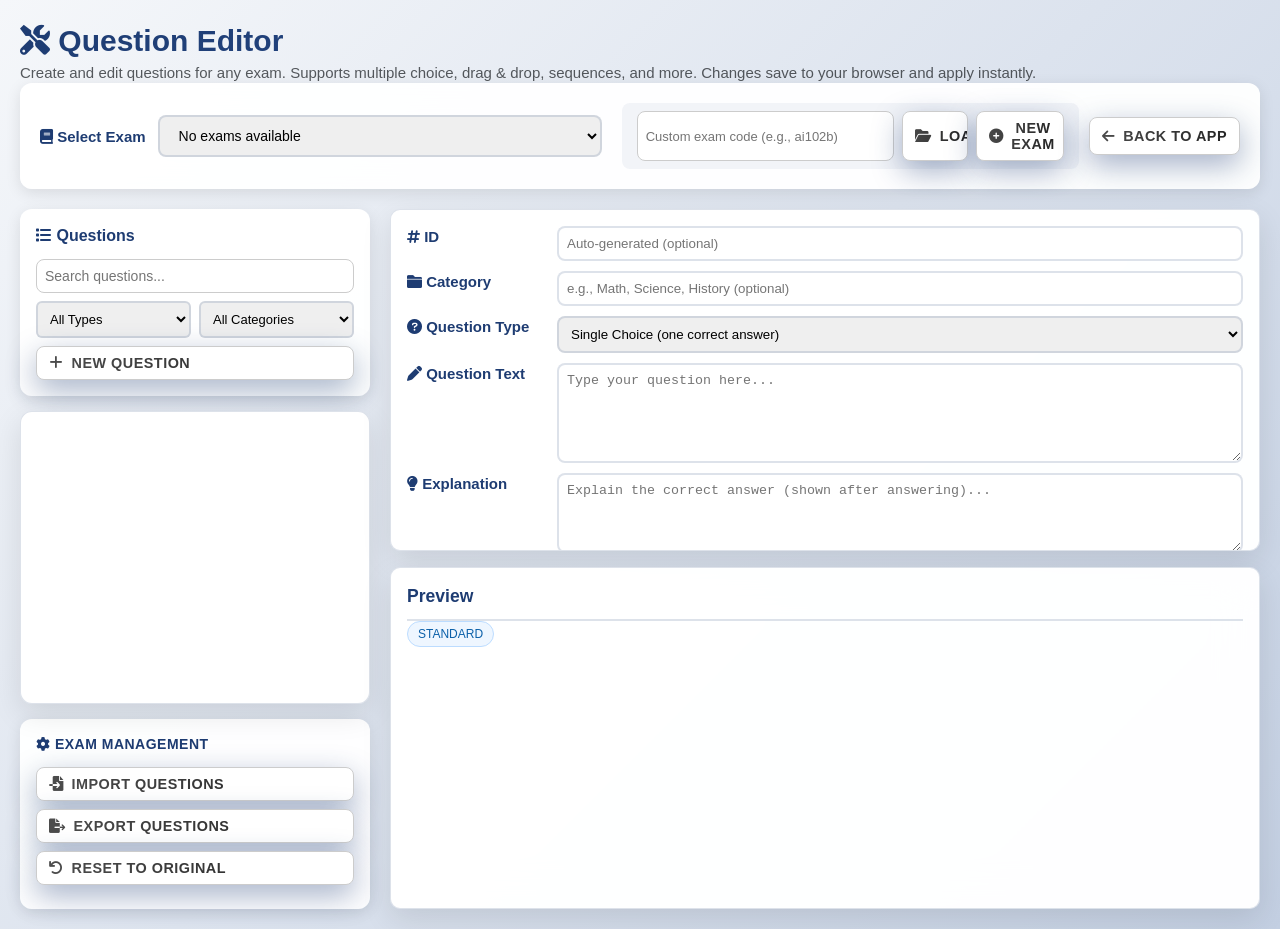
==== editor.html @ 65898d6e "docs: Update all documentation for v2.0 release Major documentation overhaul:  Updated: - README.md:" ====
<!DOCTYPE html>
<html lang="en">
<head>
  <meta charset="UTF-8" />
  <meta name="viewport" content="width=device-width, initial-scale=1.0" />
  <title>Question Editor - Create & Edit Exams</title>
  <link rel="stylesheet" href="style-new.css">
  <link rel="stylesheet" href="multi-exam-styles.css">
  <link rel="stylesheet" href="modern-enhancements.css">
  <link href="https://cdnjs.cloudflare.com/ajax/libs/font-awesome/6.0.0/css/all.min.css" rel="stylesheet">
  <style>
    body { padding: 20px; background: linear-gradient(135deg, #f5f7fa 0%, #c3cfe2 100%); }
    .editor-container { max-width: 1400px; margin: 0 auto; }

    /* Exam Selection Bar */
    .exam-selection-bar {
      background: rgba(255, 255, 255, 0.95);
      backdrop-filter: blur(20px);
      border-radius: 12px;
      padding: 20px;
      margin-bottom: 20px;
      box-shadow: 0 4px 15px rgba(0, 0, 0, 0.1);
      display: grid;
      grid-template-columns: 1fr auto;
      gap: 20px;
      align-items: center;
    }

    .exam-select-group {
      display: flex;
      align-items: center;
      gap: 12px;
    }

    .exam-select-group label {
      font-weight: 600;
      color: #1e3c72;
      white-space: nowrap;
    }

    .exam-select-group select {
      flex: 1;
      padding: 10px 15px;
      border: 2px solid rgba(30, 60, 114, 0.15);
      border-radius: 8px;
      font-size: 14px;
      min-width: 300px;
    }

    .exam-actions-group {
      display: flex;
      gap: 10px;
      align-items: center;
    }

    .custom-exam-input {
      display: flex;
      gap: 8px;
      padding: 8px 15px;
      background: rgba(30, 60, 114, 0.05);
      border-radius: 8px;
    }

    .custom-exam-input input {
      padding: 8px 12px;
      border: 2px solid rgba(30, 60, 114, 0.15);
      border-radius: 6px;
      font-size: 13px;
      width: 200px;
    }

    .btn-secondary {
      background: #6c757d;
      color: #fff;
      border: none;
    }

    .btn-outline {
      background: transparent;
      border: 2px solid #1e3c72;
      color: #1e3c72;
    }

    .btn-outline:hover {
      background: #1e3c72;
      color: #fff;
    }

    /* Split Layout */
    .split { display: grid; grid-template-columns: 350px 1fr; gap: 20px; }

    /* Sidebar */
    .sidebar {
      display: flex;
      flex-direction: column;
      gap: 15px;
    }

    .sidebar-header {
      background: rgba(255, 255, 255, 0.98);
      border-radius: 12px;
      padding: 16px;
      box-shadow: 0 4px 15px rgba(0, 0, 0, 0.1);
    }

    .sidebar-header h3 {
      margin: 0 0 12px 0;
      color: #1e3c72;
      font-size: 16px;
    }

    .sidebar-header input {
      width: 100%;
      padding: 10px 12px;
      border: 2px solid rgba(30, 60, 114, 0.15);
      border-radius: 8px;
      font-size: 14px;
    }

    .list {
      border-radius: 12px;
      padding: 12px;
      flex: 1;
      overflow: auto;
      background: rgba(255, 255, 255, 0.98);
      box-shadow: 0 4px 15px rgba(0, 0, 0, 0.1);
      max-height: calc(100vh - 450px);
    }

    .list-item {
      padding: 12px;
      border-radius: 8px;
      margin-bottom: 6px;
      cursor: pointer;
      transition: all 0.3s ease;
      border-left: 3px solid transparent;
    }

    .list-item:hover {
      background: linear-gradient(135deg, rgba(227, 242, 253, 0.5), rgba(248, 249, 250, 0.5));
      transform: translateX(4px);
    }

    .list-item.active {
      background: linear-gradient(135deg, #e3f2fd, #bbdefb);
      border-left-color: #1e3c72;
      box-shadow: 0 2px 8px rgba(30, 60, 114, 0.15);
    }

    .sidebar-footer {
      background: rgba(255, 255, 255, 0.98);
      border-radius: 12px;
      padding: 16px;
      box-shadow: 0 4px 15px rgba(0, 0, 0, 0.1);
    }

    .exam-management h4 {
      margin: 0 0 12px 0;
      color: #1e3c72;
      font-size: 14px;
      text-transform: uppercase;
      letter-spacing: 0.5px;
    }

    .exam-management button {
      width: 100%;
      margin-bottom: 8px;
      justify-content: flex-start;
      text-align: left;
    }

    .btn-danger {
      background: #dc3545;
      color: #fff;
      border: none;
    }

    .btn-danger:hover {
      background: #c82333;
    }
  .right-pane { display: grid; grid-template-rows: 1fr 1fr; gap: 16px; height: calc(100vh - 200px); }
  .form { border: 1px solid #e1e1e1; border-radius: 10px; padding: 16px; background: #fff; overflow:auto; }
    .form .row { display: grid; grid-template-columns: 140px 1fr; gap: 10px; margin-bottom: 10px; align-items: start; }
    .form textarea { min-height: 90px; }
    .options { display: grid; gap: 6px; }
    .option-row { display: grid; grid-template-columns: 1fr auto auto; gap: 8px; }
    .option-row .sequence-order-num {
      font-weight: 600;
      color: #1e3c72;
      display: flex;
      align-items: center;
      justify-content: center;
      min-width: 24px;
      font-size: 14px;
    }
    .option-row.sequence-row {
      grid-template-columns: auto 1fr auto;
      gap: 10px;
      align-items: center;
    }
    .chips { display: flex; gap: 6px; flex-wrap: wrap; }
    .chip { background: #eef6ff; border: 1px solid #bcdcff; color: #0b60a9; padding: 2px 8px; border-radius: 999px; font-size: 12px; }
    .small { font-size: 12px; color: #666; }
    .danger { color: #d9534f; }
    .success { color: #28a745; }
    .btn { cursor: pointer; border-radius: 8px; padding: 8px 12px; border: 1px solid #ccc; background: #fff; color: #222; }
    .btn.primary { background: #2b7cff; border-color: #2b7cff; color: #fff; }
    .btn.warning { background: #ffd65a; border-color: #e0a800; color: #212529; }
    .btn.danger { background: #dc3545; border-color: #dc3545; color: #fff; }
    .grid2 { display:grid; grid-template-columns: 1fr 1fr; gap: 10px; }
    .muted { opacity: .75; }
    .section-title { margin-top: 10px; font-weight: 600; }
    input[type="text"], input[type="number"], textarea { width: 100%; padding: 8px; border-radius: 8px; border: 1px solid #ccc; }
    select { width: 100%; padding: 8px; border-radius: 8px; border: 1px solid #ccc; }
    .footer { margin-top: 10px; display:flex; gap:10px; }
    .pill { display:inline-flex; align-items:center; gap:6px; padding: 4px 8px; border-radius: 999px; border:1px solid #ddd; background:#f8f9fa; font-size:12px; }
    .pill, .pill:link, .pill:visited { color: #333; text-decoration: none; }

    /* Preview panel */
  .preview { border: 1px solid #e1e1e1; border-radius: 10px; background: #fff; padding: 16px; overflow:auto; }
    .preview h3 { margin-top: 0; }
    .pv-type { display:inline-block; padding: 4px 10px; border-radius: 999px; background:#eef6ff; border:1px solid #bcdcff; color:#0b60a9; font-size:12px; }
    .pv-question { margin: 10px 0; line-height: 1.5; }
    .pv-images img { max-width: 100%; height:auto; border:1px solid #ddd; border-radius:8px; margin:8px 0; display:block; }
    .pv-options { display:grid; gap:8px; margin-top:10px; }
    .pv-option { border:1px solid #eee; border-radius:8px; padding:8px; display:flex; gap:10px; align-items:center; }
    .pv-option.correct { border-color:#28a745; background:#ecf9f0; }
    .pv-letters { font-weight:600; width:20px; text-align:center; }
    .pv-yn-row { display:grid; grid-template-columns: 1fr auto; gap:8px; align-items:center; border-bottom:1px dashed #eee; padding:6px 0; }
    .pv-yn-ans { font-weight:600; color:#0b60a9; }
    .pv-seq { font-size: 14px; }
    .pv-seq strong { color:#0b60a9; }
    .inline-actions { display:flex; gap:8px; align-items:center; margin-top:6px; }
  /* Interactive preview widgets */
  .pv-clickable { cursor: pointer; user-select: none; }
  .pv-option.selected { background:#eef6ff; border-color:#bcdcff; }
  .pv-seq-wrap { display:grid; grid-template-columns: 1fr 1fr; gap:12px; }
  .pv-col { border:1px dashed #e1e1e1; border-radius:8px; padding:8px; min-height:60px; }
  .pv-col-title { font-size:12px; color:#666; margin-bottom:6px; }
  .pv-chip { display:flex; align-items:center; gap:8px; border:1px solid #ddd; border-radius:999px; padding:4px 8px; margin:4px 0; background:#fff; }
  .pv-chip .x { border:none; background:transparent; color:#888; cursor:pointer; }
  .pv-dd-wrap { display:grid; grid-template-columns: 1fr 1fr; gap:12px; }
  .pv-dd-source, .pv-dd-target { border:1px dashed #e1e1e1; border-radius:8px; padding:8px; min-height:60px; }
  .pv-dd-title { font-size:12px; color:#666; margin-bottom:6px; }
  .pv-dd-btn { display:block; width:100%; text-align:left; border:1px solid #ddd; border-radius:8px; padding:6px 8px; margin:4px 0; background:#fff; cursor:pointer; }
  .pv-dd-chip { display:flex; align-items:center; gap:8px; border:1px solid #ddd; border-radius:8px; padding:6px 8px; margin:4px 0; background:#f8f9fa; }
  .pv-dd-chip .rm { margin-left:auto; border:none; background:transparent; cursor:pointer; color:#888; }
  </style>
</head>
<body>
  <div class="editor-container">
    <h1><i class="fas fa-tools"></i> Question Editor</h1>
    <p class="muted">Create and edit questions for any exam. Supports multiple choice, drag & drop, sequences, and more. Changes save to your browser and apply instantly.</p>

    <!-- Exam Selection Bar -->
    <div class="exam-selection-bar">
      <div class="exam-select-group">
        <label><i class="fas fa-book"></i> Select Exam</label>
        <select id="examSelect">
          <option value="">Loading exams...</option>
        </select>
      </div>

      <div class="exam-actions-group">
        <div class="custom-exam-input">
          <input id="customExamCode" type="text" placeholder="Custom exam code (e.g., ai102b)"/>
          <button id="loadCustomExam" class="btn btn-secondary" title="Load custom exam from ./exam-dumps/"><i class="fas fa-folder-open"></i> Load</button>
          <button id="newExamBtn" class="btn btn-secondary" title="Create a new custom exam"><i class="fas fa-plus-circle"></i> New Exam</button>
        </div>
        <a href="index.html" class="btn btn-outline"><i class="fas fa-arrow-left"></i> Back to App</a>
      </div>
    </div>

    <div class="split">
      <!-- Sidebar with Questions List -->
      <div class="sidebar">
        <div class="sidebar-header">
          <h3><i class="fas fa-list"></i> Questions</h3>
          <input id="searchInput" type="text" placeholder="Search questions..."/>

          <div style="display: grid; grid-template-columns: 1fr 1fr; gap: 8px; margin-top: 8px;">
            <select id="filterType" style="padding: 8px; border-radius: 6px; border: 2px solid rgba(30, 60, 114, 0.15); font-size: 13px;">
              <option value="">All Types</option>
              <option value="STANDARD">Single Choice</option>
              <option value="MULTI">Multiple Choice</option>
              <option value="SEQUENCE">Sequence</option>
              <option value="DRAG_DROP_SELECT">Drag & Drop</option>
              <option value="YES_NO_MATRIX">Yes/No Matrix</option>
            </select>
            <select id="filterCategory" style="padding: 8px; border-radius: 6px; border: 2px solid rgba(30, 60, 114, 0.15); font-size: 13px;">
              <option value="">All Categories</option>
            </select>
          </div>

          <button id="addNew" class="btn btn-primary" style="width: 100%; margin-top: 8px;">
            <i class="fas fa-plus"></i> New Question
          </button>
        </div>

        <div class="list" id="questionList"></div>

        <div class="sidebar-footer">
          <div class="exam-management">
            <h4><i class="fas fa-cog"></i> Exam Management</h4>
            <button id="importJson" class="btn btn-outline" title="Import questions from JSON file">
              <i class="fas fa-file-import"></i> Import Questions
            </button>
            <button id="exportJson" class="btn btn-outline" title="Export all questions to JSON">
              <i class="fas fa-file-export"></i> Export Questions
            </button>
            <button id="clearOverride" class="btn btn-danger" title="Reset all custom changes to original exam">
              <i class="fas fa-undo"></i> Reset to Original
            </button>
          </div>
        </div>
      </div>
      <div class="right-pane">
      <div class="form">
        <div class="row">
          <label><i class="fas fa-hashtag"></i> ID</label>
          <input id="qId" type="number" placeholder="Auto-generated (optional)"/>
        </div>
        <div class="row">
          <label><i class="fas fa-folder"></i> Category</label>
          <input id="qModule" type="text" placeholder="e.g., Math, Science, History (optional)" style="width: 100%; padding: 8px; border-radius: 8px; border: 1px solid #ccc;"/>
        </div>
        <div class="row">
          <label><i class="fas fa-question-circle"></i> Question Type</label>
          <select id="qType">
            <option value="STANDARD">Single Choice (one correct answer)</option>
            <option value="MULTI">Multiple Choice (select all that apply)</option>
            <option value="SEQUENCE">Sequence (put in correct order)</option>
            <option value="DRAG_DROP_SELECT">Drag & Drop (select N items)</option>
            <option value="YES_NO_MATRIX">Yes/No Matrix (statements)</option>
          </select>
        </div>
        <div class="row">
          <label><i class="fas fa-pen"></i> Question Text</label>
          <textarea id="qText" placeholder="Type your question here..." style="min-height: 100px;"></textarea>
        </div>
        <div class="row">
          <label><i class="fas fa-lightbulb"></i> Explanation</label>
          <textarea id="qExplanation" placeholder="Explain the correct answer (shown after answering)..." style="min-height: 80px;"></textarea>
        </div>

        <div class="section-title">Images</div>
        <div class="grid2">
          <div>
            <div class="small">Question images (filenames relative to images/, one per line)</div>
            <textarea id="qImages" placeholder="ai102/ai102_part1_b1_p2_i1.png"></textarea>
            <div class="inline-actions">
              <input id="qImgFiles" type="file" accept="image/*" multiple />
              <button id="qImgUpload" class="btn"><i class="fas fa-upload"></i> Upload</button>
            </div>
          </div>
          <div>
            <div class="small">Explanation images (filenames relative to images/, one per line)</div>
            <textarea id="eImages" placeholder="ai102/ai102_part1_b1_p2_i2.png"></textarea>
            <div class="inline-actions">
              <input id="eImgFiles" type="file" accept="image/*" multiple />
              <button id="eImgUpload" class="btn"><i class="fas fa-upload"></i> Upload</button>
            </div>
          </div>
        </div>

        <div class="section-title"><i class="fas fa-list"></i> Answer Options</div>
        <div id="sequenceHint" style="display:none; background: #fff3cd; border: 1px solid #ffc107; border-radius: 8px; padding: 12px; margin-bottom: 10px; font-size: 0.9rem;">
          <strong><i class="fas fa-info-circle"></i> SEQUENCE Type:</strong> Use the <strong>Preview panel</strong> below to set the correct order. Click the Up/Down arrows to arrange options in the correct sequence. The order you set there is what students must match.
        </div>
        <div id="options" class="options"></div>
        <div class="footer">
          <button id="addOption" class="btn primary"><i class="fas fa-plus"></i> Add Option</button>
          <span id="optionsHelp" class="small" style="color: #6c757d;">Check the boxes next to correct answers</span>
        </div>
        <div class="row" style="display: none;"><label>Correct</label><input id="qCorrect" type="text" placeholder="Auto-managed by checkboxes"/></div>
        <div class="row" id="ddSelectRow" style="display:none;"><label>Select N</label><input id="qDragSelectN" type="number" min="1" placeholder="Required selection count"/></div>
        <div class="row" id="ynMatrixRow" style="display:none;"><label>Statements</label><textarea id="qStatements" placeholder="One statement per line (Yes/No options auto)"></textarea></div>

        <div class="footer" style="gap: 10px; border-top: 2px solid #e1e1e1; padding-top: 15px; margin-top: 20px;">
          <button id="save" class="btn primary" style="font-size: 1rem; padding: 10px 20px;"><i class="fas fa-save"></i> Save Changes</button>
          <button id="deleteCurrent" class="btn danger"><i class="fas fa-trash"></i> Delete Question</button>
          <span class="small" style="color: #28a745; margin-left: auto;">✓ Auto-saved to browser</span>
        </div>
      </div>
      <div class="preview" id="preview">
        <h3>Preview</h3>
        <div id="pvType" class="pv-type">STANDARD</div>
        <div id="pvQuestion" class="pv-question"></div>
        <div id="pvQImages" class="pv-images"></div>
        <div id="pvOptions" class="pv-options"></div>
        <div id="pvExplanation" class="pv-explanation" style="margin-top:12px;"></div>
        <div id="pvEImages" class="pv-images"></div>
      </div>
      </div>
    </div>
  </div>

  <input id="fileInput" type="file" accept="application/json" style="display:none;" />

  <script src="exam-manager.js"></script>

  <!-- Load user exams -->
  <script>
    // Initialize user exams container
    window.userExams = window.userExams || {};
    window.examsLoadedPromise = null;

    // Dynamically load all exam-data.js files
    window.examsLoadedPromise = (async function loadExams() {
      const knownExams = ['ai900', 'ai102', 'ai103'];

      // Try to dynamically discover exams
      try {
        const response = await fetch('user-content/exams/');
        if (response.ok) {
          const text = await response.text();
          const parser = new DOMParser();
          const doc = parser.parseFromString(text, 'text/html');
          const links = doc.querySelectorAll('a');
          const examDirs = Array.from(links)
            .map(a => a.href.split('/').filter(x => x).pop())
            .filter(name => name && name !== '..' && !name.includes('.'));

          if (examDirs.length > 0) {
            examDirs.forEach(examId => {
              if (!knownExams.includes(examId)) {
                knownExams.push(examId);
              }
            });
          }
        }
      } catch (e) {
        console.log('Auto-discovery not available, using known exams list');
      }

      // Load each exam's exam-data.js and wait for them
      const loadPromises = knownExams.map(examId => {
        return new Promise((resolve) => {
          const script = document.createElement('script');
          script.src = `user-content/exams/${examId}/exam-data.js`;
          script.onload = () => {
            console.log(`✓ Loaded ${examId}`);
            resolve();
          };
          script.onerror = () => {
            console.log(`✗ ${examId} not installed or exam-data.js not found`);
            resolve();
          };
          document.head.appendChild(script);
        });
      });

      await Promise.all(loadPromises);
      console.log('All exams loaded:', Object.keys(window.userExams));
    })();
  </script>
  <script>
    // Initialize dynamic exam list in editor
    async function initializeEditorExamList() {
      // Wait for exam scripts to load first
      if (window.examsLoadedPromise) {
        await window.examsLoadedPromise;
      }

      const examSelect = document.getElementById('examSelect');

      try {
        // Load available exams
        const exams = await window.examManager.detectAvailableExams();

        // Clear loading option
        examSelect.innerHTML = '';

        if (exams.size === 0) {
          examSelect.innerHTML = '<option value="">No exams available</option>';
          return;
        }

        // Add available exams
        exams.forEach((examData, examId) => {
          const option = document.createElement('option');
          option.value = examId;
          option.textContent = `${examData.metadata.name} (${examData.questions.length} questions)`;
          examSelect.appendChild(option);
        });

        // Add custom option
        const customOption = document.createElement('option');
        customOption.value = 'custom';
        customOption.textContent = 'Custom (loaded)';
        examSelect.appendChild(customOption);

        // Select first exam by default
        if (examSelect.options.length > 1) {
          examSelect.selectedIndex = 0;
        }

      } catch (error) {
        console.error('Failed to load exams in editor:', error);
        examSelect.innerHTML = '<option value="">Error loading exams</option>';
      }
    }

    // Initialize when page loads
    document.addEventListener('DOMContentLoaded', initializeEditorExamList);
  </script>
  <script src="editor.js"></script>
</body>
</html>
---- style-new.css ----
/* AI-900 Exam Simulator - Modern Compact CSS (cleaned) */

/* ===== CSS VARIABLES ===== */
:root {
  /* Colors */
  --primary: #0066cc;
  --primary-dark: #0052a3;
  --secondary: #f8f9fa;
  --accent: #00bcf2;
  --success: #28a745;
  --warning: #ffc107;
  --error: #dc3545;
  --info: #17a2b8;

  /* Text Colors */
  --text: #212529;
  --text-light: #6c757d;
  --text-white: #ffffff;

  /* Backgrounds */
  --bg: #ffffff;
  --bg-gray: #f8f9fa;
  --bg-dark: #343a40;
  --card-bg: #ffffff;

  /* Borders & Shadows */
  --border: #dee2e6;
  --border-light: #e9ecef;
  --shadow: 0 2px 4px rgba(0,0,0,0.1);
  --shadow-lg: 0 4px 12px rgba(0,0,0,0.15);

  /* Spacing */
  --space-xs: 0.25rem;
  --space-sm: 0.5rem;
  --space: 0.75rem;
  --space-lg: 1rem;
  --space-xl: 1.5rem;

  /* Radii */
  --radius: 6px;
  --radius-lg: 8px;
}

[data-theme="dark"], .dark-mode {
  --text: #ffffff;
  --text-light: #adb5bd;
  --bg: #1a1a1a;
  --bg-gray: #2d3338;
  --bg-dark: #212529;
  --card-bg: #2d3338;
  --border: #495057;
  --border-light: #343a40;
}

/* ===== RESET & BASE ===== */
* { margin: 0; padding: 0; box-sizing: border-box; }

body {
  font-family: -apple-system, BlinkMacSystemFont, 'Segoe UI', Roboto, sans-serif;
  background: linear-gradient(135deg, #f5f7fa 0%, #c3cfe2 100%);
  color: var(--text);
  line-height: 1.4;
  font-size: 15px;
  min-height: 100vh;
}

[data-theme="dark"], .dark-mode body {
  background: linear-gradient(135deg, #2c3e50 0%, #34495e 100%);
}

.container { max-width: 900px; margin: 0 auto; padding: var(--space); }

/* ===== UTILITIES ===== */
.screen { display: none; }
.screen.active { display: block; }

.card {
  background: var(--card-bg);
  border: 1px solid var(--border-light);
  border-radius: var(--radius-lg);
  box-shadow: var(--shadow);
  overflow: hidden;
}
.card-header {
  background: var(--bg-gray);
  padding: var(--space) var(--space-lg);
  border-bottom: 1px solid var(--border-light);
  font-weight: 600;
}
.card-body { padding: var(--space-lg); }

.grid { display: grid; gap: var(--space-lg); }
.grid-2 { grid-template-columns: 1fr 1fr; }
.grid-3 { grid-template-columns: repeat(3, 1fr); }
.grid-4 { grid-template-columns: repeat(4, 1fr); }
.grid-auto { grid-template-columns: repeat(auto-fit, minmax(150px, 1fr)); }

/* ===== BUTTONS (single source of truth) ===== */
.btn {
  padding: var(--space-sm) var(--space-xl);
  border: 1px solid var(--border);
  border-radius: 25px;
  background: linear-gradient(135deg, var(--primary), var(--accent));
  color: #fff;
  font-size: 0.9rem;
  font-weight: 600;
  cursor: pointer;
  transition: all 0.3s ease;
  display: inline-flex;
  align-items: center;
  gap: var(--space-sm);
  text-decoration: none;
  text-transform: uppercase;
  letter-spacing: 0.5px;
  box-shadow: 0 4px 15px rgba(0,102,204,0.3);
  position: relative;
  overflow: hidden;
}
.btn::before {
  content: '';
  position: absolute; inset: 0;
  left: -100%;
  background: linear-gradient(90deg, transparent, rgba(255,255,255,0.2), transparent);
  transition: left 0.5s;
}
.btn:hover { transform: translateY(-3px); box-shadow: 0 8px 25px rgba(0,102,204,0.4); }
.btn:hover::before { left: 100%; }

.btn-primary { background: linear-gradient(135deg, var(--primary), var(--accent)); color: #fff; border-color: var(--primary); }
.btn-primary:hover { background: var(--primary-dark); box-shadow: var(--shadow-lg); }

.btn-secondary {
  background: linear-gradient(135deg, #6c757d, #495057);
  color: #fff;
  border-color: transparent;
  box-shadow: 0 4px 15px rgba(108,117,125,0.3);
}
.btn-secondary:hover { box-shadow: 0 8px 25px rgba(108,117,125,0.4); }

.btn-success { background: var(--success); color: #fff; border-color: var(--success); }
.btn-warning { background: var(--warning); color: var(--text); border-color: var(--warning); }
.btn-error   { background: var(--error);   color: #fff; border-color: var(--error); }
.btn-outline {
  background: var(--bg);
  color: var(--text);
  border: 1px solid var(--border-light);
  box-shadow: var(--shadow);
}
.btn-info { background: var(--info); color: #fff; border-color: var(--info); }

/* ===== THEME TOGGLE ===== */
.theme-controls {
  position: fixed; top: var(--space-lg); right: var(--space-lg); z-index: 1000;
}
.theme-toggle {
  background: var(--card-bg);
  border: 1px solid var(--border);
  border-radius: 50%;
  width: 40px; height: 40px;
  display: grid; place-items: center;
  cursor: pointer; transition: all .2s ease; box-shadow: var(--shadow);
}
.theme-toggle:hover { transform: scale(1.1); }

/* ===== WELCOME SCREEN ===== */
#welcome-screen {
  text-align: center;
  display: flex; flex-direction: column; align-items: center; justify-content: flex-start;
  min-height: 100vh; padding-top: 60px; padding-left: var(--space-sm); padding-right: var(--space-sm);
}

.hero {
  background: var(--card-bg);
  border-radius: 15px;
  padding: var(--space-xl) var(--space-lg);
  margin-bottom: var(--space-lg);
  box-shadow: 0 10px 30px rgba(0,0,0,0.1);
  max-width: 800px; width: 100%;
}
[data-theme="dark"], .dark-mode .hero { box-shadow: 0 10px 30px rgba(0,0,0,0.3); }

.logo { display: flex; align-items: center; justify-content: center; gap: var(--space); margin-bottom: var(--space-lg); }
.logo i, .logo h1 {
  background: linear-gradient(135deg, var(--primary), var(--accent));
  -webkit-background-clip: text; background-clip: text; -webkit-text-fill-color: transparent;
}
.logo i { font-size: 2.5rem; }
.logo h1 { font-size: 2rem; font-weight: 700; }

.hero h2 { font-size: 1.4rem; color: var(--text-light); margin-bottom: var(--space-sm); font-weight: 300; }
.hero p  { color: var(--text-light); margin-bottom: var(--space-lg); font-size: 1rem; }

.exam-info {
  display: grid; grid-template-columns: repeat(auto-fit, minmax(140px, 1fr));
  gap: var(--space-lg); margin-bottom: var(--space-xl);
}
.info-card {
  background: linear-gradient(135deg, #ffffff, #f8f9fa);
  padding: var(--space-lg);
  border-radius: 15px; text-align: center;
  transition: all .3s ease; box-shadow: 0 8px 25px rgba(0,0,0,0.08);
  position: relative; overflow: hidden;
}
[data-theme="dark"], .dark-mode .info-card { background: linear-gradient(135deg, #495057, #6c757d); color: #fff; }
.info-card::before { content:''; position:absolute; top:0; left:0; width:100%; height:4px;
  background: linear-gradient(90deg, var(--primary), var(--accent)); }
.info-card:hover { transform: translateY(-5px); box-shadow: 0 15px 40px rgba(0,102,204,0.15); }
.info-card i { font-size: 2rem; margin-bottom: var(--space); display: block;
  background: linear-gradient(135deg, var(--primary), var(--accent));
  -webkit-background-clip:text; -webkit-text-fill-color:transparent; background-clip:text; }
.info-card span {
  display:block; font-size:1.8rem; font-weight:800; margin-bottom: var(--space-xs);
  background: linear-gradient(135deg, var(--primary), var(--accent));
  -webkit-background-clip:text; -webkit-text-fill-color:transparent; background-clip:text;
}
.info-card small { font-size:.9rem; color: var(--text-light); font-weight:500; text-transform: uppercase; letter-spacing:.5px; }

.interactive-features, .modules-and-resources, .progress-section {
  background: var(--card-bg); border-radius: 15px; padding: var(--space-lg);
  margin: var(--space-lg) 0; border: none; box-shadow: 0 8px 25px rgba(0,0,0,0.1);
}
[data-theme="dark"], .dark-mode .interactive-features,
[data-theme="dark"], .dark-mode .modules-and-resources,
[data-theme="dark"], .dark-mode .progress-section { box-shadow: 0 8px 25px rgba(0,0,0,0.3); }

.features-grid { display:grid; grid-template-columns: repeat(auto-fit, minmax(200px, 1fr)); gap: var(--space); }
.feature-item {
  display:flex; align-items:center; gap: var(--space);
  padding: var(--space);
  background: linear-gradient(135deg, #f8f9fa, #e9ecef);
  border-radius:12px; font-size:.9rem; box-shadow: 0 4px 15px rgba(0,0,0,0.05);
  transition: all .3s ease; font-weight:500;
}
[data-theme="dark"], .dark-mode .feature-item { background: linear-gradient(135deg, #495057, #6c757d); color:#fff; }
.feature-item:hover { transform: translateY(-2px); box-shadow: 0 8px 25px rgba(0,188,212,0.15); }

/* Start Exam Call to Action */
.start-exam-cta {
    text-align: center;
    backdrop-filter: blur(10px);
    display: flex;
    justify-content: center;
    align-items: center;
}

.btn-start-exam {
    font-size: 1.3rem !important;
    padding: 1.2rem 2.5rem !important;
    border-radius: 50px !important;
    background: linear-gradient(135deg, #00d4ff, #0066cc) !important;
    border: none !important;
    color: white !important;
    font-weight: 700 !important;
    text-transform: uppercase !important;
    letter-spacing: 1px !important;
    box-shadow: 0 8px 30px rgba(0, 102, 204, 0.4) !important;
    transition: all 0.3s ease !important;
    position: relative !important;
    overflow: hidden !important;
    display: flex !important;
    flex-direction: column !important;
    align-items: center !important;
    gap: 0.3rem !important;
    min-width: 280px !important;
    margin: 0 auto !important;
}

.btn-start-exam:hover {
    transform: translateY(-5px) scale(1.05) !important;
    box-shadow: 0 15px 40px rgba(0, 102, 204, 0.6) !important;
    background: linear-gradient(135deg, #00bcf2, #0052a3) !important;
}

.btn-start-exam:active {
    transform: translateY(-2px) scale(1.02) !important;
}

.btn-start-exam i {
    font-size: 1.5rem !important;
    margin-right: 0 !important;
}

.btn-start-exam small {
    font-size: 0.75rem !important;
    opacity: 0.9 !important;
    font-weight: 400 !important;
    text-transform: none !important;
    letter-spacing: normal !important;
}

.btn-start-exam::before {
    content: '';
    position: absolute;
    top: 0;
    left: -100%;
    width: 100%;
    height: 100%;
    background: linear-gradient(90deg, transparent, rgba(255,255,255,0.3), transparent);
    transition: left 0.6s ease;
}

.btn-start-exam:hover::before {
    left: 100%;
}

[data-theme="dark"], .dark-mode .start-exam-cta {
    background: linear-gradient(135deg, rgba(255,255,255,0.05), rgba(255,255,255,0.02));
    border-color: rgba(255,255,255,0.1);
}

@media (max-width: 768px) {
    .start-exam-cta {
        margin: 1.5rem auto;
        padding: 1rem;
    }
    
    .btn-start-exam {
        font-size: 1.1rem !important;
        padding: 1rem 2rem !important;
        min-width: 240px !important;
        margin: 0 auto !important;
    }
}
.feature-item i { color: var(--accent); font-size:1.1rem; width:20px; text-align:center; }

.modules-resources-grid { display:grid; grid-template-columns: 1fr 1fr; gap: var(--space-xl); }
.modules-section, .resources-section {
  background: linear-gradient(135deg, #f8f9fa, #e9ecef);
  padding: var(--space-lg); border-radius:12px; box-shadow: 0 4px 15px rgba(0,0,0,0.05);
}
[data-theme="dark"], .dark-mode .modules-section, [data-theme="dark"], .dark-mode .resources-section { background: linear-gradient(135deg, #495057, #6c757d); color:#fff; }
.modules-section h4, .resources-section h4 {
  font-size:1rem; font-weight:700; margin-bottom: var(--space); color: var(--text);
  text-transform: uppercase; letter-spacing:.3px;
}
.modules-list { list-style:none; margin-top: var(--space); }
.modules-list li {
  display:flex; align-items:center; gap: var(--space); padding: var(--space-sm) 0;
  font-size:.9rem; border-bottom: 1px solid rgba(0,0,0,0.1); font-weight:500;
}
[data-theme="dark"], .dark-mode .modules-list li { border-bottom: 1px solid rgba(255,255,255,0.2); }
.modules-list li:last-child { border-bottom:none; }
.modules-list i { color: var(--accent); font-size:.9rem; width:16px; text-align:center; }

.resources-compact { display:flex; flex-direction:column; gap: var(--space-sm); margin-top: var(--space); }
.resource-compact {
  display:flex; align-items:center; gap: var(--space);
  padding: var(--space-sm) var(--space); background:#fff; border-radius:8px; color: var(--text);
  text-decoration:none; font-size:.85rem; transition: all .3s ease; font-weight:500;
  box-shadow: 0 2px 8px rgba(0,0,0,0.1);
}
[data-theme="dark"], .dark-mode .resource-compact { background: var(--bg-dark); color:#fff; }
.resource-compact:hover {
  background: linear-gradient(135deg, var(--primary), var(--accent)); color:#fff; transform: translateX(4px);
  box-shadow: 0 4px 15px rgba(0,102,204,0.3);
}

/* Progress (home) */
.progress-summary { display:grid; grid-template-columns: repeat(auto-fit, minmax(100px, 1fr)); gap: var(--space); margin-bottom: var(--space-lg); }
.progress-item {
  background: linear-gradient(135deg, #f8f9fa, #e9ecef);
  padding: var(--space); border-radius:12px; text-align:center; box-shadow: 0 4px 15px rgba(0,0,0,0.05);
  transition: transform .2s ease;
}
[data-theme="dark"], .dark-mode .progress-item { background: linear-gradient(135deg, #495057, #6c757d); color:#fff; }
.progress-item:hover { transform: translateY(-2px); }
.progress-label { font-size:.7rem; color: var(--text-light); text-transform: uppercase; letter-spacing:.5px; margin-bottom: var(--space-xs); font-weight:600; }
.progress-value {
  font-size:1.2rem; font-weight:800;
  background: linear-gradient(135deg, var(--accent), var(--primary));
  -webkit-background-clip:text; -webkit-text-fill-color:transparent; background-clip:text;
}

/* Progress Actions */
.progress-actions { display:flex; gap: var(--space); justify-content:center; margin-top: var(--space-lg); }
.btn-progress {
  padding: var(--space-sm) var(--space-lg); border:none; border-radius:12px; cursor:pointer; transition: all .3s ease;
  font-weight:600; font-size:.9rem; text-transform:uppercase; letter-spacing:.3px; display:flex; align-items:center; gap: var(--space-xs);
  background: linear-gradient(135deg, var(--primary), var(--accent)); color:#fff; box-shadow: 0 4px 15px rgba(0,102,204,0.2);
  position:relative; overflow:hidden;
}
.btn-progress::before { content:''; position:absolute; inset:0; left:-100%; background:linear-gradient(90deg,transparent,rgba(255,255,255,.2),transparent); transition:left .5s; }
.btn-progress:hover { transform: translateY(-2px); box-shadow: 0 8px 25px rgba(0,102,204,0.3); }
.btn-progress:hover::before { left:100%; }
.btn-progress i { font-size:.9rem; }

[data-theme="dark"], .dark-mode .btn-progress { box-shadow: 0 4px 15px rgba(0,0,0,0.3); }
[data-theme="dark"], .dark-mode .btn-progress:hover { box-shadow: 0 8px 25px rgba(0,0,0,0.4); }

/* Start Exam button */
#start-exam {
  margin-top: var(--space-xl); padding: var(--space-lg) var(--space-xl); font-size:1.1rem; font-weight:700;
  background: linear-gradient(135deg, var(--primary), var(--accent)); color:#fff; border:none; border-radius:25px;
  cursor:pointer; transition: all .3s ease; box-shadow: 0 8px 25px rgba(0,102,204,0.3);
  text-transform: uppercase; letter-spacing:.5px; position:relative; overflow:hidden;
}
#start-exam::before { content:''; position:absolute; inset:0; left:-100%; background:linear-gradient(90deg,transparent,rgba(255,255,255,.2),transparent); transition:left .5s; }
#start-exam:hover { transform: translateY(-3px); box-shadow: 0 12px 35px rgba(0,102,204,0.4); }
#start-exam:hover::before { left:100%; }

/* ===== EXAM SCREEN ===== */
#exam-screen {
  background: var(--card-bg); border-radius: 15px; margin: var(--space) auto; box-shadow: 0 10px 30px rgba(0,0,0,0.1);
  border:none; max-width:800px;
}
[data-theme="dark"], .dark-mode #exam-screen { box-shadow: 0 10px 30px rgba(0,0,0,0.3); }

.exam-header {
  background: linear-gradient(135deg, var(--primary), var(--accent)); color:#fff;
  padding: var(--space) var(--space-lg); display:flex; justify-content:space-between; align-items:center;
  border-radius: 15px 15px 0 0; box-shadow: 0 2px 10px rgba(0,0,0,0.1);
}
.exam-progress { display:flex; align-items:center; gap: var(--space-lg); }
.exam-title { font-size:1.2rem; font-weight:600; margin:0; text-shadow: 0 1px 2px rgba(0,0,0,0.2); }

.question-counter, #question-counter {
  background: rgba(255,255,255,0.2); backdrop-filter: blur(10px);
  padding: var(--space-xs) var(--space-sm); border-radius: 20px; font-size:.85rem; font-weight:500; color:#fff;
  border: 1px solid rgba(255,255,255,0.1);
}

.progress-bar { width:150px; height:6px; background: rgba(255,255,255,0.2); border-radius:3px; overflow:hidden; backdrop-filter: blur(10px); }
.progress-fill { height:100%; background: linear-gradient(90deg, #00ff88, #00d4ff); transition: width .3s ease; box-shadow: 0 0 10px rgba(0,255,136,0.3); }

/* Timer (aligns with HTML .exam-timer) */
.exam-timer {
  background: rgba(255,255,255,0.2); backdrop-filter: blur(10px); color:#fff;
  padding: var(--space-xs) var(--space-sm); border-radius:20px; font-weight:600; font-size:.9rem;
  display:flex; align-items:center; gap: var(--space-xs); border:1px solid rgba(255,255,255,0.1);
  font-variant-numeric: tabular-nums;
}
.exam-timer.warn  { background: rgba(255,193,7,0.9); color: var(--text); animation: pulse 2s infinite; }
.exam-timer.danger{ background: rgba(220,53,69,0.9); animation: pulse 1s infinite; }
@keyframes pulse { 0%,100%{opacity:1;} 50%{opacity:.7;} }

.question-container { padding: var(--space-lg) var(--space-xl); background: var(--card-bg); position:relative; }
.question-header { display:flex; justify-content:space-between; align-items:center; margin-bottom: var(--space); padding-bottom: var(--space-sm); border-bottom:1px solid var(--border-light); }
.question-number { font-size:.9rem; font-weight:600; color: var(--accent); display:flex; align-items:center; gap: var(--space-xs); }
.question-module  { background: var(--bg-gray); padding: var(--space-xs) var(--space-sm); border-radius: var(--radius); font-size:.7rem; color: var(--text-light); border:1px solid var(--border-light); }

.question-text {
  font-size:1.1rem; line-height:1.5; margin-bottom: var(--space-lg); padding: var(--space-lg);
  background: linear-gradient(135deg, #f8f9fa, #e9ecef); border-radius:12px; border-left:4px solid var(--accent);
  font-weight:500; position:relative;
}
.question-text::after {
  content:' • Single Choice'; display:inline; font-size:.85rem; font-weight:600; text-transform:uppercase;
  letter-spacing:.3px; color: var(--info); margin-left: var(--space); opacity:.9;
}
.question-text.multi-choice::after { content:' • Multiple Choice - Select all that apply'; color: var(--warning); font-weight:700; }
[data-theme="dark"], .dark-mode .question-text { background: linear-gradient(135deg, #495057, #6c757d); color:#fff; }

/* Options container (match HTML id/class) */
.options-container, .options {
  margin-bottom: calc(var(--space-xl) * 0);
  padding-bottom: var(--space-x0);
  display:flex; flex-direction:column; gap: var(--space-sm);
}

/* Option card (single definition) */
.option { margin:0; }
.option input[type="radio"], .option input[type="checkbox"] { display:none; }

.option label {
  display:flex; align-items:flex-start; gap: var(--space);
  padding: var(--space) var(--space-lg);
  background: linear-gradient(135deg, #ffffff, #f8f9fa);
  border-radius:12px; cursor:pointer; transition: all .3s ease;
  border:2px solid transparent; font-size:.95rem; line-height:1.4; font-weight:500;
  box-shadow: 0 2px 8px rgba(0,0,0,0.1); position:relative; overflow:hidden;
}
[data-theme="dark"], .dark-mode .option label { background: linear-gradient(135deg, #495057, #6c757d); color:#fff; box-shadow: 0 2px 8px rgba(0,0,0,0.3); }

.option label:hover { transform: translateY(-2px); box-shadow: 0 8px 25px rgba(0,102,204,0.15); border-color: var(--accent); }

.option label::before {
  content:''; width:18px; height:18px; border:2px solid var(--border); border-radius:50%; background:#fff;
  flex-shrink:0; margin-top:2px; transition: all .3s ease;
}
.option input[type="checkbox"] + label::before { border-radius:4px; }

.option input[type="radio"]:checked + label,
.option input[type="checkbox"]:checked + label {
  background: linear-gradient(135deg, var(--primary), var(--accent));
  color:#fff; border-color: var(--primary); transform: translateY(-2px);
  box-shadow: 0 8px 25px rgba(0,102,204,0.3);
}
.option input[type="radio"]:checked + label::before,
.option input[type="checkbox"]:checked + label::before {
  background: var(--primary); border-color: var(--primary);
}
.option input[type="radio"]:checked + label::before {
  background-image: radial-gradient(circle, #fff 30%, var(--primary) 30%);
}
.option input[type="checkbox"]:checked + label::before {
  background-image: url("data:image/svg+xml,%3csvg xmlns='http://www.w3.org/2000/svg' viewBox='0 0 20 20'%3e%3cpath fill='none' stroke='%23fff' stroke-linecap='round' stroke-linejoin='round' stroke-width='3' d='m6 10 3 3 6-6'/%3e%3c/svg%3e");
  background-size:100% 100%; background-position:center;
}

/* Controls under options */
.question-controls {
  margin-top: calc(var(--space-xl) * 1);
  padding-top: var(--space-xl);
  border-top: 1px solid var(--border-light);
  display:flex; gap: var(--space-lg); justify-content:center; align-items:center;
  min-height: 100px; /* garante “meia altura” visual */
}

/* Dedicated CTA buttons used here (keep your gradients) */
.mark-review-btn, .show-answer-btn { /* if you use these classes elsewhere */
  padding: var(--space-sm) var(--space-lg);
  border-radius: 25px; border:none; cursor:pointer; transition: all .3s ease;
  font-size:.85rem; font-weight:700; display:flex; align-items:center; gap: var(--space-xs);
  text-transform: uppercase; letter-spacing:.5px; box-shadow: 0 4px 15px rgba(0,0,0,0.1);
}
.mark-review-btn { background: linear-gradient(135deg, #ffc107, #ffeb3b); color:#333; }
.mark-review-btn:hover { transform: translateY(-2px); box-shadow: 0 8px 25px rgba(255,193,7,0.3); }
.mark-review-btn.marked { background: linear-gradient(135deg, #ff9800, #ffc107); animation: marked-pulse 2s infinite; }
@keyframes marked-pulse { 0%,100%{transform:scale(1);} 50%{transform:scale(1.05);} }
.show-answer-btn { background: linear-gradient(135deg, var(--info), #00bcd4); color:#fff; }
.show-answer-btn:hover { background: linear-gradient(135deg, var(--primary), var(--accent)); transform: translateY(-2px); box-shadow: 0 8px 25px rgba(0,188,212,0.3); }

/* Navigation */
.navigation-buttons {
  display:flex; justify-content:space-between; align-items:center; gap: var(--space);
  padding: var(--space) var(--space-lg);
  background: linear-gradient(135deg, #f8f9fa, #e9ecef);
  border-top:none; border-radius: 0 0 15px 15px;
}
[data-theme="dark"], .dark-mode .navigation-buttons { background: linear-gradient(135deg, #495057, #6c757d); }

/* ===== ANSWER FEEDBACK ===== */
#answer-feedback {
  position:absolute; top:100%; left:0; right:0; background: var(--card-bg); border:none; border-radius:20px;
  padding: var(--space-xl); box-shadow: 0 20px 60px rgba(0,0,0,0.3); width:100%; z-index:1000;
  backdrop-filter: blur(10px); animation: feedbackSlideIn .3s ease-out; margin-top: var(--space-xl);
}
[data-theme="dark"], .dark-mode #answer-feedback { box-shadow: 0 20px 60px rgba(0,0,0,0.5); }
@keyframes feedbackSlideIn { from{opacity:0; transform:translateY(-20px);} to{opacity:1; transform:translateY(0);} }

.feedback-header { display:flex; justify-content:space-between; align-items:center; margin-bottom: var(--space-lg); padding-bottom: var(--space); border-bottom:2px solid var(--border-light); }
.feedback-status {
  font-weight:700; padding: var(--space-sm) var(--space-lg); border-radius:25px; font-size:.9rem; text-transform:uppercase; letter-spacing:.5px;
  display:flex; align-items:center; gap: var(--space-xs);
}
.feedback-status.correct { background: linear-gradient(135deg, var(--success), #22c55e); color:#fff; box-shadow: 0 4px 15px rgba(40,167,69,0.3); }
.feedback-status.incorrect { background: linear-gradient(135deg, var(--error), #ef4444); color:#fff; box-shadow: 0 4px 15px rgba(220,53,69,0.3); }

.close-feedback {
  background: rgba(108,117,125,0.1); border:none; font-size:1.5rem; cursor:pointer; color: var(--text-light);
  width:35px; height:35px; border-radius:50%; display:grid; place-items:center; transition: all .2s ease;
}
.close-feedback:hover { background: rgba(220,53,69,0.1); color: var(--error); transform: scale(1.1); }

.feedback-content {
  font-size:1rem; line-height:1.5; padding: var(--space-lg);
  background: linear-gradient(135deg, #f8f9fa, #e9ecef); border-radius:12px; border-left:4px solid var(--accent);
}
[data-theme="dark"], .dark-mode .feedback-content { background: linear-gradient(135deg, #495057, #6c757d); color:#fff; }

.correct-answer { margin-bottom: var(--space-lg); }
.correct-answer h4 { font-size:1rem; font-weight:700; margin-bottom: var(--space); color: var(--success); text-transform:uppercase; letter-spacing:.5px; }
.correct-answer ol { list-style:none; padding:0; margin:0; counter-reset:item; }
.correct-answer li {
  padding: var(--space-sm) var(--space-lg); margin-bottom: var(--space-sm);
  background: rgba(40,167,69,0.1); border-radius:8px; border-left:3px solid var(--success); font-weight:500; position:relative;
}
.correct-answer li::before { content: counter(item) "."; counter-increment:item; font-weight:700; color: var(--success); margin-right: var(--space-sm); }
[data-theme="dark"], .dark-mode .correct-answer li { background: rgba(40,167,69,0.2); }

/* Option result states */
.option.correct-option label {
  background:#28a745 !important; color:#fff !important; border:2px solid #28a745 !important;
  box-shadow: 0 4px 15px rgba(40,167,69,0.3) !important; animation: correctAnswer .5s ease-out;
}
.option.incorrect-option label {
  background:#dc3545 !important; color:#fff !important; border:2px solid #dc3545 !important;
  box-shadow: 0 4px 15px rgba(220,53,69,0.3) !important; animation: incorrectAnswer .5s ease-out;
}
.option.user-incorrect label {
  background:#fd7e14 !important; color:#fff !important; border:2px solid #fd7e14 !important;
  box-shadow: 0 4px 15px rgba(253,126,20,0.3) !important;
}
@keyframes correctAnswer { 0%{transform:scale(1);} 50%{transform:scale(1.05);} 100%{transform:scale(1);} }
@keyframes incorrectAnswer { 0%{transform:translateX(0);} 25%{transform:translateX(-5px);} 75%{transform:translateX(5px);} 100%{transform:translateX(0);} }

/* ===== RESULTS SCREEN ===== */
#results-screen { padding: var(--space); min-height:100vh; padding-top:60px; }
.results-container {
  background: var(--card-bg); border-radius:20px; margin:0 auto; box-shadow: 0 20px 60px rgba(0,0,0,0.15); border:none; overflow:hidden;
  max-width:1000px; width:100%;
}
[data-theme="dark"], .dark-mode .results-container { box-shadow: 0 20px 60px rgba(0,0,0,0.4); }

.results-hero {
  background: linear-gradient(135deg, var(--primary), var(--accent)); color:#fff; padding: var(--space-lg) var(--space-xl);
  text-align:center; border-radius:20px 20px 0 0; position:relative; overflow:hidden;
}
.results-hero::before { content:''; position:absolute; top:-50%; right:-50%; width:100%; height:100%;
  background: radial-gradient(circle, rgba(255,255,255,0.1) 0%, transparent 70%); animation: float 6s ease-in-out infinite; }
@keyframes float { 0%,100%{transform:translateY(0);} 50%{transform:translateY(-20px);} }
.results-icon { margin-bottom: var(--space-lg); }
.status-icon {
  width:100px; height:100px; background: rgba(255,255,255,0.2); border-radius:50%;
  display:grid; place-items:center; margin:0 auto; backdrop-filter: blur(10px);
  border:2px solid rgba(255,255,255,0.3); animation: pulse-success 2s ease-in-out infinite;
}
@keyframes pulse-success { 0%,100%{transform:scale(1); box-shadow:0 0 0 0 rgba(255,255,255,0.4);} 50%{transform:scale(1.05); box-shadow:0 0 0 10px rgba(255,255,255,0);} }
.status-icon i { font-size:3rem; color:#fff; }
.result-status { font-size:2.5rem; font-weight:800; margin-bottom: var(--space); text-shadow: 0 2px 4px rgba(0,0,0,0.2); text-transform:uppercase; letter-spacing:2px; }
.result-subtitle { font-size:1.2rem; margin-bottom: var(--space-xl); opacity:.9; font-weight:300; }
.main-score { display:flex; flex-direction:column; align-items:center; gap: var(--space-sm); }
.score-percentage {
  font-size:4rem; font-weight:900; text-shadow: 0 4px 8px rgba(0,0,0,0.3);
  background: rgba(255,255,255,0.2); padding: var(--space) var(--space-xl); border-radius:25px; backdrop-filter: blur(10px);
  border:2px solid rgba(255,255,255,0.2);
}
.score-label { font-size:1rem; text-transform:uppercase; letter-spacing:1px; opacity:.8; }

/* Quick Certificate Section */
.quick-certificate-section {
    padding: var(--space-lg);
    background: linear-gradient(135deg, rgba(0,102,204,0.05), rgba(0,188,242,0.05));
    border: 1px solid rgba(0,102,204,0.1);
    border-radius: 20px;
    margin: var(--space-lg) 0;
}

.certificate-quick-card {
    background: linear-gradient(135deg, #ffffff, #f8fcff);
    border-radius: 16px;
    padding: var(--space-xl);
    box-shadow: 0 8px 30px rgba(0,102,204,0.15);
    border: 2px solid rgba(0,102,204,0.1);
    display: flex;
    align-items: center;
    gap: var(--space-lg);
    position: relative;
    overflow: hidden;
}

.certificate-quick-card::before {
    content: '';
    position: absolute;
    top: 0;
    left: 0;
    right: 0;
    height: 4px;
    background: linear-gradient(90deg, #0066cc, #00bcf2, #0066cc);
    animation: certificateShine 3s infinite;
}

@keyframes certificateShine {
    0%, 100% { transform: translateX(-100%); }
    50% { transform: translateX(100%); }
}

.certificate-icon {
    width: 70px;
    height: 70px;
    background: linear-gradient(135deg, #0066cc, #00bcf2);
    border-radius: 50%;
    display: grid;
    place-items: center;
    color: white;
    font-size: 2rem;
    flex-shrink: 0;
    box-shadow: 0 8px 20px rgba(0,102,204,0.3);
}

.certificate-content {
    flex: 1;
}

.certificate-content h4 {
    font-size: 1.3rem;
    font-weight: 700;
    color: #0066cc;
    margin-bottom: var(--space-xs);
}

.certificate-content p {
    color: var(--text-light);
    margin-bottom: var(--space-lg);
    font-size: 0.95rem;
}

.certificate-actions {
    display: flex;
    gap: var(--space);
    flex-wrap: wrap;
}

.btn-certificate-download,
.btn-certificate-view {
    padding: var(--space) var(--space-lg);
    border-radius: 25px;
    border: none;
    cursor: pointer;
    font-weight: 600;
    font-size: 0.9rem;
    transition: all 0.3s ease;
    display: flex;
    align-items: center;
    gap: var(--space-xs);
    text-decoration: none;
    flex-direction: column;
    min-width: 120px;
}

.btn-certificate-download {
    background: linear-gradient(135deg, #0066cc, #00bcf2);
    color: white;
    box-shadow: 0 4px 15px rgba(0,102,204,0.3);
}

.btn-certificate-download:hover {
    transform: translateY(-3px);
    box-shadow: 0 8px 25px rgba(0,102,204,0.4);
    background: linear-gradient(135deg, #0052a3, #00a4ef);
}

.btn-certificate-view {
    background: linear-gradient(135deg, #f8f9fa, #e9ecef);
    color: #0066cc;
    border: 2px solid rgba(0,102,204,0.2);
}

.btn-certificate-view:hover {
    transform: translateY(-3px);
    background: linear-gradient(135deg, #e9ecef, #dee2e6);
    border-color: rgba(0,102,204,0.4);
}

.btn-certificate-download i,
.btn-certificate-view i {
    font-size: 1.1rem;
}

.btn-certificate-download small,
.btn-certificate-view small {
    font-size: 0.7rem;
    opacity: 0.8;
    font-weight: 400;
}

[data-theme="dark"], .dark-mode .certificate-quick-card {
    background: linear-gradient(135deg, #343a40, #495057);
    border-color: rgba(0,188,242,0.2);
}

[data-theme="dark"], .dark-mode .certificate-content h4 {
    color: #00bcf2;
}

[data-theme="dark"], .dark-mode .certificate-content p {
    color: #adb5bd;
}

[data-theme="dark"], .dark-mode .btn-certificate-view {
    background: linear-gradient(135deg, #495057, #6c757d);
    color: #00bcf2;
    border-color: rgba(0,188,242,0.3);
}

[data-theme="dark"], .dark-mode .btn-certificate-view:hover {
    background: linear-gradient(135deg, #6c757d, #868e96);
}

@media (max-width: 768px) {
    .certificate-quick-card {
        flex-direction: column;
        text-align: center;
        padding: var(--space-lg);
    }
    
    .certificate-actions {
        justify-content: center;
    }
    
    .btn-certificate-download,
    .btn-certificate-view {
        min-width: 140px;
    }
}

/* Performance Dashboard */
.performance-dashboard { padding: var(--space-xl); background: linear-gradient(135deg, #f8f9fa, #e9ecef); border-bottom:1px solid var(--border-light); }
[data-theme="dark"], .dark-mode .performance-dashboard { background: linear-gradient(135deg, #495057, #6c757d); }
.dashboard-title {
  font-size:1.5rem; font-weight:700; margin-bottom: var(--space-xl); color: var(--text);
  display:flex; align-items:center; gap: var(--space); text-transform:uppercase; letter-spacing:.5px;
}
[data-theme="dark"], .dark-mode .dashboard-title { color:#fff; }
.dashboard-title i { color: var(--accent); font-size:1.8rem; }

.stats-grid-modern { display:grid; grid-template-columns: repeat(auto-fit, minmax(250px, 1fr)); gap: var(--space-lg); }
.stat-card-modern {
  background:#fff; border-radius:15px; padding: var(--space-xl); box-shadow: 0 8px 25px rgba(0,0,0,0.1);
  transition: all .3s ease; position:relative; overflow:hidden; display:flex; align-items:center; gap: var(--space-lg);
}
[data-theme="dark"], .dark-mode .stat-card-modern { background: var(--bg-dark); color:#fff; }
.stat-card-modern::before { content:''; position:absolute; top:0; left:0; width:100%; height:4px; background: var(--text-light); }
.stat-card-modern.correct::before   { background: linear-gradient(90deg, var(--success), #22c55e); }
.stat-card-modern.incorrect::before { background: linear-gradient(90deg, var(--error), #ef4444); }
.stat-card-modern.time::before      { background: linear-gradient(90deg, var(--info), #0ea5e9); }
.stat-card-modern:hover { transform: translateY(-5px); box-shadow: 0 15px 40px rgba(0,0,0,0.15); }

.stat-icon { width:60px; height:60px; border-radius:15px; display:grid; place-items:center; flex-shrink:0; }
.stat-card-modern.correct .stat-icon   { background: linear-gradient(135deg, var(--success), #22c55e); color:#fff; }
.stat-card-modern.incorrect .stat-icon { background: linear-gradient(135deg, var(--error), #ef4444); color:#fff; }
.stat-card-modern.time .stat-icon      { background: linear-gradient(135deg, var(--info), #0ea5e9); color:#fff; }
.stat-icon i { font-size:1.5rem; }

.stat-content { flex:1; }
.stat-number { font-size:2.2rem; font-weight:800; display:block; margin-bottom: var(--space-xs); }
.stat-card-modern.correct .stat-number   { background: linear-gradient(135deg, var(--success), #22c55e); -webkit-background-clip:text; -webkit-text-fill-color:transparent; background-clip:text; }
.stat-card-modern.incorrect .stat-number { background: linear-gradient(135deg, var(--error), #ef4444); -webkit-background-clip:text; -webkit-text-fill-color:transparent; background-clip:text; }
.stat-card-modern.time .stat-number      { background: linear-gradient(135deg, var(--info), #0ea5e9); -webkit-background-clip:text; -webkit-text-fill-color:transparent; background-clip:text; }
.stat-label { font-size:.9rem; color: var(--text-light); text-transform:uppercase; font-weight:600; letter-spacing:.5px; margin-bottom: var(--space); }
.stat-bar { width:100%; height:6px; background: rgba(0,0,0,0.1); border-radius:3px; overflow:hidden; margin-top: var(--space-sm); }
.stat-progress { height:100%; border-radius:3px; transition: width .8s ease-out; position:relative; overflow:hidden; }
.stat-progress::after { content:''; position:absolute; inset:0; background: linear-gradient(90deg, transparent, rgba(255,255,255,0.3), transparent); animation: shimmer 2s infinite; }
.correct-progress { background: linear-gradient(90deg, var(--success), #22c55e); }
.incorrect-progress { background: linear-gradient(90deg, var(--error), #ef4444); }
.time-indicator { margin-top: var(--space-sm); }
.time-remaining { font-size:.8rem; color: var(--success); font-weight:600; padding: var(--space-xs) var(--space-sm); background: rgba(40,167,69,0.1); border-radius:12px; }
@keyframes shimmer { 0%{transform:translateX(-100%);} 100%{transform:translateX(100%);} }

/* Module Performance */
.module-performance { padding: var(--space-xl); background: var(--card-bg); }
.section-title { font-size:1.4rem; font-weight:700; margin-bottom: var(--space-lg); color: var(--text); display:flex; align-items:center; gap: var(--space); text-transform:uppercase; letter-spacing:.5px; }
.section-title i { color: var(--accent); font-size:1.6rem; }

.module-stats-grid { display:grid; grid-template-columns: repeat(auto-fit, minmax(280px, 1fr)); gap: var(--space-lg); margin: var(--space-xl) 0; }
.module-stat {
  background:#fff; border-radius:16px; padding: var(--space-lg); box-shadow: 0 4px 20px rgba(0,0,0,0.08);
  border-left:4px solid transparent; transition: all .3s ease; position:relative; overflow:hidden;
}
.module-stat::before { content:''; position:absolute; top:0; left:0; right:0; height:4px; background: linear-gradient(90deg, var(--primary), var(--accent)); }
.module-stat:hover { transform: translateY(-2px); box-shadow: 0 8px 30px rgba(0,0,0,0.12); }
.module-stat h3 { font-size:.9rem; font-weight:600; color: var(--text-light); margin-bottom: var(--space-sm); text-transform:uppercase; letter-spacing:.5px; }
.module-score { font-size:2rem; font-weight:700; color: var(--primary); margin-bottom: var(--space-xs); }
.module-detail { font-size:.85rem; color: var(--text-light); }
[data-theme="dark"], .dark-mode .module-stat { background: var(--card-bg); box-shadow: 0 4px 20px rgba(0,0,0,0.3); }
[data-theme="dark"], .dark-mode .module-score { color: var(--accent); }

/* Detailed Review */
.detailed-review-section { padding: var(--space-xl); background: linear-gradient(135deg, #f8f9fa, #e9ecef); border-top:1px solid var(--border-light); }
[data-theme="dark"], .dark-mode .detailed-review-section { background: linear-gradient(135deg, #495057, #6c757d); }
.section-header { display:flex; justify-content:space-between; align-items:center; margin-bottom: var(--space-lg); padding-bottom: var(--space); border-bottom:2px solid var(--border-light); }
.review-filters { display:flex; gap: var(--space-sm); background:#fff; padding: var(--space-xs); border-radius:25px; box-shadow: inset 0 2px 4px rgba(0,0,0,0.1); }
[data-theme="dark"], .dark-mode .review-filters { background: var(--bg-dark); }
.filter-btn {
  padding: var(--space-sm) var(--space-lg); border:none; border-radius:20px; background:transparent; cursor:pointer; transition: all .3s ease;
  font-size:.85rem; font-weight:600; text-transform:uppercase; letter-spacing:.3px; color: var(--text-light); display:flex; align-items:center; gap: var(--space-xs);
}
.filter-btn.active { background: linear-gradient(135deg, var(--primary), var(--accent)); color:#fff; transform: translateY(-1px); box-shadow: 0 4px 15px rgba(0,102,204,0.3); }
.filter-btn:hover:not(.active) { background: rgba(0,102,204,0.1); color: var(--primary); }
.detailed-answers-grid { display:flex; flex-direction:column; gap: var(--space); }

/* Results actions modern */
.results-actions-modern {
  padding: var(--space-xl);
  background: linear-gradient(135deg, #f8f9fa, #e9ecef);
  border-top:1px solid var(--border-light);
  display:flex; justify-content:center; gap: var(--space-lg); flex-wrap:wrap;
}
[data-theme="dark"], .dark-mode .results-actions-modern { background: linear-gradient(135deg, #495057, #6c757d); }

.certificate-btn, .restart-btn, .study-btn, .home-btn {
  padding: var(--space-lg) var(--space-xl); border:none; border-radius:15px; cursor:pointer; transition: all .3s ease;
  font-weight:700; text-transform:uppercase; letter-spacing:.5px; display:flex; flex-direction:column; align-items:center; gap: var(--space);
  min-width:180px; box-shadow: 0 8px 25px rgba(0,0,0,0.15); position:relative; overflow:hidden;
}
.certificate-btn { background: linear-gradient(135deg, #ffd700, #ffed4e); color:#333; }
.restart-btn     { background: linear-gradient(135deg, var(--primary), var(--accent)); color:#fff; }
.study-btn       { background: linear-gradient(135deg, var(--success), #22c55e); color:#fff; }
.home-btn        { background: linear-gradient(135deg, var(--secondary), #e9ecef); color: var(--text); border: 2px solid var(--border-light); }
.certificate-btn:hover, .restart-btn:hover, .study-btn:hover, .home-btn:hover { transform: translateY(-3px); box-shadow: 0 12px 35px rgba(0,0,0,0.2); }

.btn-icon { width:50px; height:50px; border-radius:50%; background: rgba(255,255,255,0.2); display:grid; place-items:center; backdrop-filter: blur(10px); }
.btn-icon i { font-size:1.5rem; }
.btn-content { text-align:center; }
.btn-title { font-size:1rem; font-weight:700; margin-bottom: var(--space-xs); }
.btn-subtitle { font-size:.8rem; opacity:.8; font-weight:400; }

[data-theme="dark"], .dark-mode .home-btn { background: linear-gradient(135deg, var(--card-bg), #495057); color: #fff; border: 2px solid var(--border); }

/* Progress tracking (results) */
.progress-stats-section { background: var(--card-bg); border-radius: var(--radius-lg); margin: var(--space-lg) 0; box-shadow: var(--shadow); border:1px solid var(--border-light); overflow:hidden; }
.progress-stats-header { background: var(--bg-gray); padding: var(--space) var(--space-lg); display:flex; justify-content:space-between; align-items:center; border-bottom:1px solid var(--border-light); }
.progress-overview { display:grid; grid-template-columns: repeat(auto-fit, minmax(100px, 1fr)); gap: var(--space); padding: var(--space-lg); background: var(--bg-gray); border-bottom:1px solid var(--border-light); }
.progress-metric { text-align:center; padding: var(--space); background: var(--card-bg); border-radius: var(--radius); transition: transform .2s ease; border:1px solid var(--border-light); }
.progress-metric:hover { transform: translateY(-1px); }
.progress-metric.positive .metric-value { color: var(--success); }
.progress-metric.negative .metric-value { color: var(--error); }
.metric-value { font-size:1.3rem; font-weight:700; margin-bottom: var(--space-xs); }
.metric-label { font-size:.7rem; color: var(--text-light); text-transform: uppercase; letter-spacing:.3px; }
.progress-chart { padding: var(--space-lg); min-height:150px; }
.chart-container { display:flex; align-items:flex-end; justify-content:center; gap: var(--space-sm); height:100px; }
.chart-bar { min-width:30px; background: var(--text-light); border-radius: var(--radius) var(--radius) 0 0; position:relative; transition: all .3s ease; cursor:pointer; }
.chart-bar:hover { transform: translateY(-2px); }
.chart-bar.passed { background: linear-gradient(to top, var(--success), #22c55e); }
.chart-bar.failed { background: linear-gradient(to top, var(--error), #ef4444); }
.bar-value {
  position:absolute; top:-20px; left:50%; transform:translateX(-50%); font-size:.65rem; font-weight:600;
  background: var(--card-bg); padding: var(--space-xs); border-radius: var(--radius); white-space:nowrap; opacity:0; transition: opacity .2s ease; border:1px solid var(--border-light);
}
.chart-bar:hover .bar-value { opacity:1; }
.bar-label { position:absolute; bottom:-15px; left:50%; transform:translateX(-50%); font-size:.65rem; color: var(--text-light); white-space:nowrap; }
.recent-attempts { padding: var(--space-lg); border-top:1px solid var(--border-light); }
.recent-attempts h4 { margin:0 0 var(--space) 0; font-size:.9rem; font-weight:600; }
.attempts-list { display:flex; flex-direction:column; gap: var(--space-sm); }
.attempt-item {
  display:flex; justify-content:space-between; align-items:center; padding: var(--space-sm);
  background: var(--bg-gray); border-radius: var(--radius); border-left:3px solid var(--text-light); font-size:.8rem;
}
.attempt-item.passed { border-left-color: var(--success); }
.attempt-item.failed { border-left-color: var(--error); }
.attempt-date { color: var(--text-light); }
.attempt-score { font-weight:600; }
.attempt-status { display:flex; align-items:center; gap: var(--space-xs); font-weight:500; }
.attempt-status i { font-size:.7rem; }

/* ===== CERTIFICATE ===== */
#certificate-screen { background: var(--bg); padding: var(--space-xl); text-align:center; }
.certificate-container {
  background: var(--card-bg); border:2px solid var(--primary); border-radius: var(--radius-lg);
  padding: var(--space-xl); max-width:600px; margin:0 auto; box-shadow: var(--shadow-lg);
}

/* ===== ANSWER REVIEW CARDS (review page) ===== */
.answer-review-card {
  background:#fff; border-radius:12px; padding: var(--space-lg); margin-bottom: var(--space-lg); box-shadow: 0 2px 15px rgba(0,0,0,0.08);
  border-left:4px solid transparent; transition: all .3s ease;
}
.answer-review-card.correct   { border-left-color:#28a745; background: linear-gradient(135deg, #f8fff9, #f1f9f2); }
.answer-review-card.incorrect { border-left-color:#dc3545; background: linear-gradient(135deg, #fff8f8, #fef2f2); }
.answer-header { display:flex; justify-content:space-between; align-items:center; margin-bottom: var(--space-lg); padding-bottom: var(--space-sm); border-bottom:1px solid var(--border-light); }
.answer-status-badge { padding: var(--space-xs) var(--space-sm); border-radius:20px; font-size:.85rem; font-weight:600; display:flex; align-items:center; gap: var(--space-xs); }
.answer-status-badge.correct { background:#28a745; color:#fff; }
.answer-status-badge.incorrect { background:#dc3545; color:#fff; }
.answer-details { margin-top: var(--space-lg); }
.answer-option { padding: var(--space-sm) var(--space-lg); margin: var(--space-xs) 0; border-radius:8px; background:#f8f9fa; border-left:3px solid transparent; }
.answer-option.correct-answer { background: linear-gradient(135deg, #d4edda, #c3e6cb); border-left-color:#28a745; color:#155724; font-weight:600; }
.answer-option.user-answer { background: linear-gradient(135deg, #f8d7da, #f5c6cb); border-left-color:#dc3545; color:#721c24; font-weight:600; }
.answer-option.user-correct { background: linear-gradient(135deg, #d4edda, #c3e6cb); border-left-color:#28a745; color:#155724; font-weight:600; }
[data-theme="dark"], .dark-mode .answer-review-card { background: var(--card-bg); box-shadow: 0 2px 15px rgba(0,0,0,0.3); }
[data-theme="dark"], .dark-mode .answer-review-card.correct   { background: linear-gradient(135deg, #1e3a20, #2d5a31); }
[data-theme="dark"], .dark-mode .answer-review-card.incorrect { background: linear-gradient(135deg, #3a1e1e, #5a2d2d); }
[data-theme="dark"], .dark-mode .answer-option { background: rgba(255,255,255,0.05); }
[data-theme="dark"], .dark-mode .answer-option.correct-answer { background: linear-gradient(135deg, rgba(40,167,69,0.2), rgba(40,167,69,0.1)); color:#90ee90; }
[data-theme="dark"], .dark-mode .answer-option.user-answer    { background: linear-gradient(135deg, rgba(220,53,69,0.2), rgba(220,53,69,0.1)); color:#ffb3ba; }
[data-theme="dark"], .dark-mode .answer-option.user-correct   { background: linear-gradient(135deg, rgba(40,167,69,0.2), rgba(40,167,69,0.1)); color:#90ee90; }

/* Explanation Section */
.explanation-section { margin-top: var(--space-lg); padding-top: var(--space-lg); border-top:1px solid var(--border-light); }
.explanation-section h4 { color: var(--primary); font-size:.95rem; margin-bottom: var(--space-sm); display:flex; align-items:center; gap: var(--space-xs); }
.explanation-content { background: linear-gradient(135deg, #e3f2fd, #f8f9fa); padding: var(--space-lg); border-radius:8px; border-left:4px solid var(--info); line-height:1.6; }
.explanation-content img { max-width:100%; height:auto; border-radius:8px; margin: var(--space) auto; display:block; box-shadow: 0 2px 8px rgba(0,0,0,0.1); }
[data-theme="dark"], .dark-mode .explanation-content { background: linear-gradient(135deg, rgba(33,150,243,0.1), rgba(255,255,255,0.05)); color: var(--text); }

/* ===== RESPONSIVE ===== */
@media (max-width: 768px) {
  .container { padding: var(--space-xs); }
  .hero { padding: var(--space-lg); }
  #exam-screen, .results-container { margin: var(--space-xs); }
  .exam-header { flex-direction:column; gap: var(--space); text-align:center; }
  .exam-progress { gap: var(--space); }
  .progress-bar { width:120px; }
  .navigation-buttons { flex-direction:column; gap: var(--space); }
  .score-summary { grid-template-columns: repeat(2, 1fr); }
  .module-grid { grid-template-columns: 1fr; }
  .analysis-header { flex-direction:column; gap: var(--space); }
  .results-actions { flex-direction:column; }
  .modules-resources-grid { grid-template-columns: 1fr; }
  .progress-overview { grid-template-columns: repeat(2, 1fr); }
  .attempt-item { flex-direction:column; align-items:flex-start; gap: var(--space-xs); }
  #answer-feedback { margin-top: var(--space); padding: var(--space-lg); }
  .correct-answer li { padding: var(--space-xs) var(--space); font-size:.9rem; }
}
@media (max-width: 480px) {
  .exam-info { grid-template-columns: repeat(2, 1fr); }
  .features-grid { grid-template-columns: 1fr; }
  .score-summary { grid-template-columns: 1fr; }
  .progress-summary { grid-template-columns: repeat(2, 1fr); }
}

/* ===== ACCESSIBILIDADE ===== */
@media (prefers-reduced-motion: reduce) {
  * { animation-duration: .01ms !important; animation-iteration-count: 1 !important; transition-duration: .01ms !important; }
}
.sr-only { position:absolute; width:1px; height:1px; padding:0; margin:-1px; overflow:hidden; clip:rect(0,0,0,0); white-space:nowrap; border:0; }

/* Focus styles */
button:focus, input:focus, select:focus, textarea:focus, a:focus {
  outline: 2px solid var(--accent); outline-offset: 2px;
}

/* High contrast support */
@media (prefers-contrast: high) {
  :root { --border:#000; --border-light:#666; --shadow: 0 2px 4px rgba(0,0,0,0.5); }
  [data-theme="dark"], .dark-mode { --border:#fff; --border-light:#ccc; }
}
---- multi-exam-styles.css ----
/* Additional styles for Multi-Exam Simulator */

/* Question Type Indicator */
.question-type-indicator {
    background: linear-gradient(135deg, #667eea 0%, #764ba2 100%);
    color: white;
    padding: 8px 16px;
    border-radius: 20px;
    font-size: 14px;
    font-weight: 600;
    margin: 10px 0;
    display: inline-block;
    box-shadow: 0 2px 8px rgba(102, 126, 234, 0.3);
}

.question-type-indicator.drag_drop {
    background: linear-gradient(135deg, #28a745 0%, #20c997 100%);
}

.question-type-indicator.hotspot {
    background: linear-gradient(135deg, #fd7e14 0%, #ffc107 100%);
}

.question-type-indicator.sequence {
    background: linear-gradient(135deg, #17a2b8 0%, #6610f2 100%);
}

/* Exam Badge in Header */
.exam-info-header {
    display: flex;
    align-items: center;
    gap: 15px;
    margin-bottom: 10px;
}

.exam-badge {
    background: var(--primary);
    color: white;
    padding: 4px 12px;
    border-radius: 12px;
    font-size: 12px;
    font-weight: bold;
    text-transform: uppercase;
}

.exam-badge.ai900 {
    background: linear-gradient(135deg, #667eea 0%, #764ba2 100%);
}

.exam-badge.ai102 {
    background: linear-gradient(135deg, #f093fb 0%, #f5576c 100%);
}

.btn-outline-sm {
    padding: 4px 12px;
    font-size: 12px;
    border: 1px solid #666;
    background: white;
    color: #333;
    border-radius: 16px;
    cursor: pointer;
    transition: all 0.3s ease;
    text-decoration: none;
}

.btn-outline-sm:hover {
    background: #007bff;
    border-color: #007bff;
    color: white;
}

/* Dark mode */
.dark-mode .btn-outline-sm {
    background: #2a2a2a;
    color: #e0e0e0;
    border-color: #555;
}

.dark-mode .btn-outline-sm:hover {
    background: #007bff;
    border-color: #007bff;
    color: white;
}

/* Image Containers */
.question-images-container,
.explanation-images-container {
    margin: 15px 0;
}

.question-image-wrapper,
.explanation-image-wrapper {
    position: relative;
    margin: 10px 0;
}

.question-image,
.explanation-image {
    max-width: 100%;
    height: auto;
    border: 1px solid var(--border);
    border-radius: 8px;
    box-shadow: var(--shadow);
    display: block;
    margin: 0 auto;
    transition: transform 0.3s ease;
}

.question-image:hover,
.explanation-image:hover {
    transform: scale(1.02);
    box-shadow: var(--shadow-lg);
}

/* Image Error and Loading States */
.image-error {
    background: #f8d7da;
    color: #721c24;
    padding: 20px;
    text-align: center;
    border-radius: 8px;
    border: 1px solid #f5c6cb;
}

.loading-spinner {
    background: var(--bg-gray);
    padding: 20px;
    text-align: center;
    border-radius: 8px;
}

.loading-spinner i {
    animation: spin 1s linear infinite;
}

@keyframes spin {
    from { transform: rotate(0deg); }
    to { transform: rotate(360deg); }
}

/* Exam Selection Cards */
.info-card-container {
    display: flex;
    gap: 15px;
    justify-content: center;
    flex-wrap: wrap;
    margin: 20px 0;
}

/* Results Screen Enhancements */
.exam-name-badge {
    background: var(--primary);
    color: white;
    padding: 8px 16px;
    border-radius: 20px;
    font-size: 14px;
    font-weight: bold;
    margin-top: 15px;
    display: inline-block;
}

.exam-name-badge.ai900 {
    background: linear-gradient(135deg, #667eea 0%, #764ba2 100%);
}

.exam-name-badge.ai102 {
    background: linear-gradient(135deg, #f093fb 0%, #f5576c 100%);
}

/* Enhanced Option Styles */
.option.correct {
    background: #d4edda !important;
    border-color: #28a745 !important;
    color: #155724;
}

.option.incorrect {
    background: #f8d7da !important;
    border-color: #dc3545 !important;
    color: #721c24;
}

.option.user-selected {
    border-width: 2px !important;
}

/* Dark Mode Adjustments */
.dark-mode .question-type-indicator {
    box-shadow: 0 2px 8px rgba(0,0,0,0.4);
}

.dark-mode .exam-badge {
    box-shadow: 0 2px 4px rgba(0,0,0,0.3);
}

.dark-mode .question-image,
.dark-mode .explanation-image {
    border-color: #444;
    background: #2a2a2a;
}

.dark-mode .image-error {
    background: #2d1b1f;
    color: #f8d7da;
    border-color: #552025;
}

.dark-mode .loading-spinner {
    background: #2a2a2a;
    color: #aaa;
}

/* Responsive adjustments */
@media (max-width: 768px) {
    .exam-info-header {
        flex-direction: column;
        align-items: flex-start;
        gap: 10px;
    }
    
    .question-image,
    .explanation-image {
        max-width: 100%;
    }
    
    .info-card-container {
        flex-direction: column;
        gap: 10px;
    }
}

/* Sequence/Ordering UI */
.sequence-wrapper {
    display: grid;
    grid-template-columns: 1fr 1fr;
    gap: 16px;
    margin-top: 10px;
}

.sequence-title {
    font-weight: 600;
    margin-bottom: 8px;
}

.sequence-selected,
.sequence-options {
    border: 1px solid var(--border);
    border-radius: 8px;
    padding: 10px;
    min-height: 120px;
    background: var(--bg-gray);
}

.sequence-item {
    display: flex;
    align-items: center;
    justify-content: space-between;
    gap: 8px;
    background: white;
    border: 1px solid var(--border);
    border-radius: 6px;
    padding: 8px 10px;
    margin-bottom: 8px;
}

.sequence-pos {
    font-weight: 700;
    color: var(--primary);
    width: 24px;
}

.sequence-text {
    flex: 1;
}

.sequence-actions .seq-btn {
    border: 1px solid var(--border);
    background: #f8f9fa;
    color: #333;
    padding: 4px 6px;
    border-radius: 4px;
    cursor: pointer;
    margin-left: 6px;
}

.sequence-actions .seq-btn:disabled {
    opacity: 0.5;
    cursor: not-allowed;
}

.sequence-option-btn {
    display: flex;
    align-items: center;
    gap: 8px;
    width: 100%;
    text-align: left;
    border: 1px solid var(--border);
    background: white;
    color: inherit;
    padding: 8px 10px;
    border-radius: 6px;
    cursor: pointer;
    margin-bottom: 8px;
}

.sequence-option-btn:disabled {
    opacity: 0.6;
    cursor: not-allowed;
}

.dark-mode .sequence-selected,
.dark-mode .sequence-options {
    background: #2a2a2a;
}

.dark-mode .sequence-item,
.dark-mode .sequence-option-btn {
    background: #1f1f1f;
    border-color: #444;
}

/* Drag-Select (DRAG_DROP_SELECT) UI */
.ddselect-wrap {
    display: grid;
    grid-template-columns: 1fr 1fr;
    gap: 16px;
    margin-top: 10px;
}

.ddselect-source,
.ddselect-target {
    border: 1px solid var(--border);
    border-radius: 8px;
    padding: 10px;
    min-height: 120px;
    background: var(--bg-gray);
}

.ddselect-title {
    font-weight: 600;
    margin-bottom: 8px;
}

.ddselect-btn {
    display: flex;
    align-items: center;
    gap: 8px;
    width: 100%;
    text-align: left;
    border: 1px solid var(--border);
    background: white;
    color: inherit;
    padding: 8px 10px;
    border-radius: 6px;
    cursor: pointer;
    margin-bottom: 8px;
}

.ddselect-chip {
    display: flex;
    align-items: center;
    justify-content: space-between;
    gap: 8px;
    background: white;
    border: 1px solid var(--border);
    border-radius: 6px;
    padding: 8px 10px;
    margin-bottom: 8px;
}

.chip-index {
    font-weight: 700;
    color: var(--primary);
    width: 24px;
}

.chip-remove {
    border: 1px solid var(--border);
    background: #f8f9fa;
    color: #333;
    padding: 4px 6px;
    border-radius: 4px;
    cursor: pointer;
    margin-left: 6px;
}

.dark-mode .ddselect-source,
.dark-mode .ddselect-target {
    background: #2a2a2a;
}

.dark-mode .ddselect-btn,
.dark-mode .ddselect-chip {
    background: #1f1f1f;
    border-color: #444;
}

/* Matrix solution formatting */
.yn-solution {
    margin-top: 6px;
}
.yn-solution-row {
    display: flex;
    align-items: center;
    justify-content: space-between;
    padding: 4px 0;
    border-bottom: 1px dashed var(--border);
}
.yn-solution-row:last-child { border-bottom: none; }
.yn-solution-label { flex: 1; padding-right: 8px; }
.yn-solution-value { font-weight: 600; }
---- modern-enhancements.css ----
/* Ultra-Modern Enhancements */

/* ===== GLASSMORPHISM ===== */
.glass {
    background: rgba(255, 255, 255, 0.1);
    backdrop-filter: blur(20px);
    -webkit-backdrop-filter: blur(20px);
    border: 1px solid rgba(255, 255, 255, 0.2);
    box-shadow: 0 8px 32px rgba(0, 0, 0, 0.1);
}

/* Enhanced Hero Section */
body {
    background: linear-gradient(135deg,
        #1e3c72 0%,
        #2a5298 25%,
        #134e8e 50%,
        #0f4c81 75%,
        #1e3c72 100%);
    background-size: 400% 400%;
    animation: gradientShift 15s ease infinite;
}

.dark-mode body,
body.dark-mode {
    background: linear-gradient(135deg,
        #0f2027 0%,
        #203a43 25%,
        #2c5364 50%,
        #0f2027 75%,
        #203a43 100%);
    background-size: 400% 400%;
    animation: gradientShift 15s ease infinite;
}

@keyframes gradientShift {
    0%, 100% { background-position: 0% 50%; }
    50% { background-position: 100% 50%; }
}

/* Floating particles effect */
.hero::before,
.hero::after {
    content: '';
    position: absolute;
    width: 300px;
    height: 300px;
    border-radius: 50%;
    filter: blur(80px);
    opacity: 0.3;
    animation: float 20s ease-in-out infinite;
    z-index: 0;
}

.hero::before {
    background: linear-gradient(135deg, #1e3c72, #2a5298);
    top: -150px;
    left: -150px;
    animation-delay: 0s;
}

.hero::after {
    background: linear-gradient(135deg, #134e8e, #0f4c81);
    bottom: -150px;
    right: -150px;
    animation-delay: 10s;
}

.hero > * {
    position: relative;
    z-index: 1;
}

@keyframes float {
    0%, 100% { transform: translate(0, 0) scale(1); }
    33% { transform: translate(50px, -50px) scale(1.1); }
    66% { transform: translate(-50px, 50px) scale(0.9); }
}

/* Enhanced Cards */
.hero,
#exam-screen,
.results-container,
.interactive-features,
.modules-and-resources,
.progress-section {
    background: rgba(255, 255, 255, 0.95);
    backdrop-filter: blur(20px);
    -webkit-backdrop-filter: blur(20px);
    border: 1px solid rgba(255, 255, 255, 0.3);
    box-shadow: 0 20px 60px rgba(0, 0, 0, 0.15),
                inset 0 1px 0 rgba(255, 255, 255, 0.6);
    position: relative;
}

.dark-mode .hero,
.dark-mode #exam-screen,
.dark-mode .results-container,
.dark-mode .interactive-features,
.dark-mode .modules-and-resources,
.dark-mode .progress-section {
    background: rgba(45, 55, 72, 0.95);
    backdrop-filter: blur(20px);
    -webkit-backdrop-filter: blur(20px);
    border: 1px solid rgba(255, 255, 255, 0.1);
    box-shadow: 0 20px 60px rgba(0, 0, 0, 0.4),
                inset 0 1px 0 rgba(255, 255, 255, 0.1);
}

/* Subtle Glow Effect */
.logo h1 {
    text-shadow:
        0 0 10px rgba(30, 60, 114, 0.3),
        0 0 20px rgba(30, 60, 114, 0.2);
    animation: subtleGlow 3s ease-in-out infinite;
}

@keyframes subtleGlow {
    0%, 100% { text-shadow: 0 0 10px rgba(30, 60, 114, 0.3); }
    50% { text-shadow: 0 0 15px rgba(30, 60, 114, 0.5), 0 0 25px rgba(30, 60, 114, 0.3); }
}

/* Enhanced Info Cards with 3D effect */
.info-card {
    transform-style: preserve-3d;
    transition: transform 0.4s cubic-bezier(0.175, 0.885, 0.32, 1.275);
}

.info-card:hover {
    transform: translateY(-10px) rotateX(5deg) rotateY(5deg);
    box-shadow: 0 25px 60px rgba(0, 102, 204, 0.3),
                0 5px 15px rgba(0, 102, 204, 0.2);
}

/* Animated border gradient */
@property --angle {
    syntax: '<angle>';
    initial-value: 0deg;
    inherits: false;
}

.exam-card {
    position: relative;
    background: linear-gradient(135deg, rgba(255, 255, 255, 0.95), rgba(255, 255, 255, 0.85));
    backdrop-filter: blur(20px);
    -webkit-backdrop-filter: blur(20px);
    border: 2px solid transparent;
    background-clip: padding-box;
}

.exam-card::before {
    content: '';
    position: absolute;
    inset: -2px;
    border-radius: 16px;
    padding: 2px;
    background: linear-gradient(var(--angle), #1e3c72, #2a5298, #0f4c81, #1e3c72);
    -webkit-mask: linear-gradient(#fff 0 0) content-box, linear-gradient(#fff 0 0);
    -webkit-mask-composite: xor;
    mask-composite: exclude;
    animation: borderRotate 3s linear infinite;
    opacity: 0;
    transition: opacity 0.3s ease;
}

.exam-card:hover::before {
    opacity: 1;
}

@keyframes borderRotate {
    to { --angle: 360deg; }
}

/* Enhanced Buttons */
.btn,
.btn-primary,
.btn-start-exam {
    position: relative;
    background: linear-gradient(135deg, #1e3c72 0%, #2a5298 100%);
    border: none;
    color: #ffffff;
    box-shadow: 0 10px 30px rgba(30, 60, 114, 0.4),
                inset 0 1px 0 rgba(255, 255, 255, 0.3);
    transition: all 0.4s cubic-bezier(0.175, 0.885, 0.32, 1.275);
}

.btn:hover,
.btn-primary:hover,
.btn-start-exam:hover {
    transform: translateY(-5px) scale(1.02);
    box-shadow: 0 20px 50px rgba(30, 60, 114, 0.6),
                inset 0 1px 0 rgba(255, 255, 255, 0.5);
}

.btn:active {
    transform: translateY(-2px) scale(0.98);
}

/* Ripple effect on buttons */
.btn::after {
    content: '';
    position: absolute;
    inset: 0;
    border-radius: inherit;
    background: radial-gradient(circle, rgba(255, 255, 255, 0.6) 0%, transparent 70%);
    transform: scale(0);
    opacity: 0;
    transition: transform 0.5s ease, opacity 0.5s ease;
}

.btn:active::after {
    transform: scale(2);
    opacity: 1;
    transition: 0s;
}

/* Enhanced Options */
.option label {
    background: linear-gradient(135deg, rgba(255, 255, 255, 0.95), rgba(248, 249, 250, 0.85));
    backdrop-filter: blur(10px);
    -webkit-backdrop-filter: blur(10px);
    border: 2px solid rgba(255, 255, 255, 0.3);
    box-shadow: 0 4px 15px rgba(0, 0, 0, 0.08),
                inset 0 1px 0 rgba(255, 255, 255, 0.5);
    transition: all 0.3s cubic-bezier(0.175, 0.885, 0.32, 1.275);
}

.option label:hover {
    transform: translateX(5px) translateY(-3px);
    box-shadow: 0 15px 40px rgba(0, 102, 204, 0.2),
                inset 0 1px 0 rgba(255, 255, 255, 0.8);
}

.option input[type="radio"]:checked + label,
.option input[type="checkbox"]:checked + label {
    background: linear-gradient(135deg, #e3f2fd, #bbdefb);
    border-color: #1e3c72;
    border-width: 3px;
    box-shadow: 0 15px 40px rgba(30, 60, 114, 0.3),
                inset 0 1px 0 rgba(255, 255, 255, 0.8);
    transform: translateX(5px) scale(1.02);
    color: #0d47a1;
    font-weight: 600;
}

/* Exam Header Enhancement */
.exam-header {
    background: linear-gradient(135deg,
        rgba(255, 255, 255, 0.98),
        rgba(248, 249, 250, 0.98));
    backdrop-filter: blur(20px);
    -webkit-backdrop-filter: blur(20px);
    box-shadow: 0 10px 40px rgba(0, 0, 0, 0.1),
                inset 0 1px 0 rgba(255, 255, 255, 0.8);
    border-bottom: 2px solid rgba(30, 60, 114, 0.15);
}

/* Progress Bar Glow */
.progress-fill {
    background: linear-gradient(90deg, #00ff88, #00d4ff);
    box-shadow: 0 0 20px rgba(0, 255, 136, 0.6),
                inset 0 1px 0 rgba(255, 255, 255, 0.5);
    animation: progressGlow 2s ease-in-out infinite;
}

@keyframes progressGlow {
    0%, 100% { box-shadow: 0 0 20px rgba(0, 255, 136, 0.6); }
    50% { box-shadow: 0 0 30px rgba(0, 255, 136, 0.9); }
}

/* Results Screen Enhancement */
.results-hero {
    background: linear-gradient(135deg,
        rgba(255, 255, 255, 0.98),
        rgba(248, 249, 250, 0.98));
    backdrop-filter: blur(20px);
    -webkit-backdrop-filter: blur(20px);
    box-shadow: 0 20px 60px rgba(0, 0, 0, 0.1);
    border: 2px solid rgba(30, 60, 114, 0.15);
}

/* Stat Cards with Depth */
.stat-card-modern {
    background: rgba(255, 255, 255, 0.95);
    backdrop-filter: blur(20px);
    -webkit-backdrop-filter: blur(20px);
    border: 1px solid rgba(255, 255, 255, 0.3);
    box-shadow: 0 10px 30px rgba(0, 0, 0, 0.1),
                inset 0 1px 0 rgba(255, 255, 255, 0.6);
    transition: all 0.4s cubic-bezier(0.175, 0.885, 0.32, 1.275);
}

.stat-card-modern:hover {
    transform: translateY(-8px) rotateX(5deg);
    box-shadow: 0 20px 50px rgba(0, 0, 0, 0.2),
                inset 0 1px 0 rgba(255, 255, 255, 0.8);
}

/* Theme Toggle Enhancement */
.theme-toggle {
    background: rgba(255, 255, 255, 0.95);
    backdrop-filter: blur(20px);
    -webkit-backdrop-filter: blur(20px);
    border: 1px solid rgba(255, 255, 255, 0.3);
    box-shadow: 0 4px 20px rgba(0, 0, 0, 0.1),
                inset 0 1px 0 rgba(255, 255, 255, 0.6);
    transition: all 0.4s cubic-bezier(0.175, 0.885, 0.32, 1.275);
}

.theme-toggle:hover {
    transform: scale(1.2) rotate(15deg);
    box-shadow: 0 8px 30px rgba(0, 0, 0, 0.2);
}

.dark-mode .theme-toggle {
    background: rgba(45, 55, 72, 0.95);
    border: 1px solid rgba(255, 255, 255, 0.1);
}

/* Smooth scrollbar */
::-webkit-scrollbar {
    width: 12px;
    height: 12px;
}

::-webkit-scrollbar-track {
    background: rgba(0, 0, 0, 0.05);
    border-radius: 10px;
}

::-webkit-scrollbar-thumb {
    background: linear-gradient(135deg, #1e3c72, #2a5298);
    border-radius: 10px;
    box-shadow: inset 0 1px 0 rgba(255, 255, 255, 0.3);
}

::-webkit-scrollbar-thumb:hover {
    background: linear-gradient(135deg, #2a5298, #0f4c81);
}

/* Loading Animation */
@keyframes shimmer {
    0% { background-position: -1000px 0; }
    100% { background-position: 1000px 0; }
}

.loading {
    background: linear-gradient(
        90deg,
        rgba(255, 255, 255, 0) 0%,
        rgba(255, 255, 255, 0.2) 20%,
        rgba(255, 255, 255, 0.5) 60%,
        rgba(255, 255, 255, 0) 100%
    );
    background-size: 1000px 100%;
    animation: shimmer 2s infinite;
}

/* Micro-interactions */
.feature-item,
.module-stat,
.progress-item {
    transition: all 0.3s cubic-bezier(0.175, 0.885, 0.32, 1.275);
}

.feature-item:active,
.module-stat:active,
.progress-item:active {
    transform: scale(0.95);
}

/* Enhanced Shadows */
.card,
.info-card,
.option label,
.stat-card-modern {
    box-shadow:
        0 1px 2px rgba(0, 0, 0, 0.05),
        0 4px 12px rgba(0, 0, 0, 0.1),
        0 8px 24px rgba(0, 0, 0, 0.08),
        inset 0 1px 0 rgba(255, 255, 255, 0.6);
}

/* Dark mode adjustments */
.dark-mode .option label {
    background: linear-gradient(135deg, rgba(73, 80, 87, 0.95), rgba(108, 117, 125, 0.85));
    border: 2px solid rgba(255, 255, 255, 0.1);
    color: #e0e0e0;
}

.dark-mode .stat-card-modern {
    background: rgba(45, 55, 72, 0.95);
    border: 1px solid rgba(255, 255, 255, 0.1);
}

/* Success/Error animations */
@keyframes successBounce {
    0%, 100% { transform: scale(1); }
    25% { transform: scale(0.95); }
    50% { transform: scale(1.05); }
    75% { transform: scale(0.98); }
}

@keyframes errorShake {
    0%, 100% { transform: translateX(0); }
    10%, 30%, 50%, 70%, 90% { transform: translateX(-5px); }
    20%, 40%, 60%, 80% { transform: translateX(5px); }
}

.option.correct-option label {
    animation: successBounce 0.6s ease-out;
}

.option.incorrect-option label {
    animation: errorShake 0.6s ease-out;
}

/* ===== SEQUENCE QUESTIONS - SINGLE COLUMN REORDERABLE ===== */
.sequence-single-list {
    background: rgba(255, 255, 255, 0.98) !important;
    border: 2px solid rgba(30, 60, 114, 0.2) !important;
    border-radius: 12px;
    padding: 15px;
    min-height: 200px;
}

.sequence-item {
    background: #ffffff !important;
    border: 2px solid #e0e0e0 !important;
    border-radius: 8px;
    padding: 12px 15px;
    margin-bottom: 10px;
    display: flex;
    align-items: center;
    gap: 12px;
    cursor: move;
    transition: all 0.3s ease;
    color: #212529 !important;
}

.sequence-item:hover {
    transform: translateX(5px);
    box-shadow: 0 4px 15px rgba(30, 60, 114, 0.2);
    border-color: #1e3c72;
}

.sequence-item.dragging {
    opacity: 0.5;
    transform: scale(0.98);
}

.sequence-drag-handle {
    color: #9e9e9e;
    cursor: grab;
    font-size: 1.2rem;
    transition: color 0.2s ease;
}

.sequence-drag-handle:hover {
    color: #1e3c72;
}

.sequence-item:active .sequence-drag-handle {
    cursor: grabbing;
}

.sequence-pos {
    color: #1e3c72 !important;
    font-weight: 700 !important;
    font-size: 1.1rem;
    min-width: 30px;
    text-align: center;
}

.sequence-text {
    color: #212529 !important;
    font-weight: 500 !important;
    flex: 1;
}

.sequence-actions {
    display: flex;
    gap: 6px;
    margin-left: auto;
}

.seq-btn {
    background: rgba(30, 60, 114, 0.1) !important;
    border: 1px solid rgba(30, 60, 114, 0.3) !important;
    color: #1e3c72 !important;
    padding: 6px 10px;
    border-radius: 6px;
    cursor: pointer;
    transition: all 0.2s ease;
    font-size: 0.9rem;
}

.seq-btn:hover:not(:disabled) {
    background: #1e3c72 !important;
    color: #ffffff !important;
    transform: scale(1.05);
}

.seq-btn:disabled {
    opacity: 0.3;
    cursor: not-allowed;
}

.option-letter {
    color: #1e3c72 !important;
    font-weight: 700 !important;
}

.option-text {
    color: #212529 !important;
}

/* Dark mode for sequence */
.dark-mode .sequence-single-list {
    background: rgba(45, 55, 72, 0.98) !important;
    border-color: rgba(255, 255, 255, 0.2) !important;
}

.dark-mode .sequence-item {
    background: #2a2a2a !important;
    border-color: #444 !important;
    color: #e0e0e0 !important;
}

.dark-mode .sequence-item:hover {
    border-color: #90caf9;
    box-shadow: 0 4px 15px rgba(144, 202, 249, 0.3);
}

.dark-mode .sequence-drag-handle {
    color: #666;
}

.dark-mode .sequence-drag-handle:hover {
    color: #90caf9;
}

.dark-mode .sequence-pos,
.dark-mode .option-letter {
    color: #90caf9 !important;
}

.dark-mode .sequence-text,
.dark-mode .option-text {
    color: #e0e0e0 !important;
}

.dark-mode .seq-btn {
    background: rgba(144, 202, 249, 0.1) !important;
    border-color: rgba(144, 202, 249, 0.3) !important;
    color: #90caf9 !important;
}

.dark-mode .seq-btn:hover:not(:disabled) {
    background: #90caf9 !important;
    color: #212529 !important;
}

/* ===== DARK MODE TEXT COLORS - PÁGINA PRINCIPAL ===== */
.dark-mode h1,
.dark-mode h2,
.dark-mode h3,
.dark-mode h4,
.dark-mode p,
.dark-mode span:not(.exam-stat-number):not(.exam-stat-label):not(.btn-title):not(.btn-subtitle) {
    color: #e0e0e0 !important;
}

.dark-mode .hero h1,
.dark-mode .hero h2,
.dark-mode .hero p {
    color: #e0e0e0 !important;
}

.dark-mode .feature-item,
.dark-mode .feature-item span {
    color: #e0e0e0 !important;
}

.dark-mode .progress-label,
.dark-mode .progress-value {
    color: #e0e0e0 !important;
}

.dark-mode .exam-info h3 {
    color: #e0e0e0 !important;
}

.dark-mode .info-card small {
    color: #a0a0a0 !important;
}

.dark-mode .modules-list li,
.dark-mode .resources-section,
.dark-mode .resources-section p {
    color: #d0d0d0 !important;
}

.dark-mode .question-text,
.dark-mode .question-number {
    color: #e0e0e0 !important;
}

/* ===== FEEDBACK VISUAL RESPOSTA CORRETA/INCORRETA ===== */
/* Quando acerta - toda a barra fica verde */
.option.correct-answer input[type="radio"]:checked + label,
.option.correct-answer input[type="checkbox"]:checked + label {
    background: linear-gradient(135deg, #d4edda, #c3e6cb) !important;
    border-color: #28a745 !important;
    border-width: 3px !important;
    color: #155724 !important;
    box-shadow: 0 15px 40px rgba(40, 167, 69, 0.4),
                inset 0 1px 0 rgba(255, 255, 255, 0.8) !important;
    animation: successBounce 0.6s ease-out;
}

/* Quando erra - toda a barra fica vermelha */
.option.incorrect-answer input[type="radio"]:checked + label,
.option.incorrect-answer input[type="checkbox"]:checked + label {
    background: linear-gradient(135deg, #f8d7da, #f5c6cb) !important;
    border-color: #dc3545 !important;
    border-width: 3px !important;
    color: #721c24 !important;
    box-shadow: 0 15px 40px rgba(220, 53, 69, 0.4),
                inset 0 1px 0 rgba(255, 255, 255, 0.8) !important;
    animation: errorShake 0.6s ease-out;
}

/* Dark mode para feedback de respostas */
.dark-mode .option.correct-answer input[type="radio"]:checked + label,
.dark-mode .option.correct-answer input[type="checkbox"]:checked + label {
    background: linear-gradient(135deg, #155724, #1e7e34) !important;
    border-color: #28a745 !important;
    color: #c3e6cb !important;
    box-shadow: 0 15px 40px rgba(40, 167, 69, 0.6),
                inset 0 1px 0 rgba(255, 255, 255, 0.3) !important;
}

.dark-mode .option.incorrect-answer input[type="radio"]:checked + label,
.dark-mode .option.incorrect-answer input[type="checkbox"]:checked + label {
    background: linear-gradient(135deg, #721c24, #a71d2a) !important;
    border-color: #dc3545 !important;
    color: #f5c6cb !important;
    box-shadow: 0 15px 40px rgba(220, 53, 69, 0.6),
                inset 0 1px 0 rgba(255, 255, 255, 0.3) !important;
}

/* ===== EDITOR ENHANCEMENTS ===== */
.editor-container {
    position: relative;
}

.editor-container h1 {
    background: linear-gradient(135deg, #1e3c72, #2a5298);
    -webkit-background-clip: text;
    -webkit-text-fill-color: transparent;
    background-clip: text;
    text-shadow: none !important;
}

/* SEQUENCE order numbers in editor */
.sequence-order-num {
    color: #1e3c72 !important;
    font-weight: 700 !important;
    font-size: 1.1rem;
    margin-right: 8px;
    min-width: 30px;
    display: inline-block;
}

/* YES_NO_MATRIX editor styles */
.yn-matrix-row {
    display: grid;
    grid-template-columns: 1fr auto auto;
    gap: 12px;
    align-items: center;
    padding: 10px;
    background: rgba(255, 255, 255, 0.95);
    border-radius: 8px;
    margin-bottom: 8px;
    border: 1px solid rgba(30, 60, 114, 0.1);
    transition: all 0.2s ease;
}

.yn-matrix-row:hover {
    border-color: rgba(30, 60, 114, 0.3);
    box-shadow: 0 2px 8px rgba(30, 60, 114, 0.1);
}

.stmt-text {
    flex: 1;
    padding: 8px;
    border: 2px solid rgba(30, 60, 114, 0.15) !important;
    border-radius: 6px;
    font-size: 0.95rem;
    transition: all 0.3s ease;
}

.stmt-text:focus {
    border-color: #1e3c72 !important;
    box-shadow: 0 0 0 3px rgba(30, 60, 114, 0.1) !important;
    outline: none;
}

.yn-radio-group {
    display: flex;
    gap: 12px;
    align-items: center;
    padding: 6px 12px;
    background: rgba(30, 60, 114, 0.05);
    border-radius: 8px;
}

.yn-radio {
    display: flex;
    align-items: center;
    gap: 6px;
    font-weight: 600;
    font-size: 0.9rem;
    color: #1e3c72;
    cursor: pointer;
    transition: all 0.2s ease;
}

.yn-radio:hover {
    color: #0d47a1;
}

.yn-radio input[type="radio"] {
    cursor: pointer;
    width: 18px;
    height: 18px;
    accent-color: #1e3c72;
}

/* YES_NO_MATRIX simulator styles */
.yn-matrix {
    background: rgba(255, 255, 255, 0.98);
    border: 2px solid rgba(30, 60, 114, 0.2);
    border-radius: 12px;
    padding: 15px;
}

.yn-row {
    display: grid;
    grid-template-columns: 1fr auto;
    gap: 15px;
    align-items: center;
    padding: 12px 15px;
    background: #ffffff;
    border: 2px solid #e0e0e0;
    border-radius: 8px;
    margin-bottom: 10px;
    transition: all 0.3s ease;
}

.yn-row:hover {
    border-color: #1e3c72;
    box-shadow: 0 4px 15px rgba(30, 60, 114, 0.2);
    transform: translateX(3px);
}

.yn-label {
    color: #212529;
    font-weight: 500;
    font-size: 1rem;
    line-height: 1.5;
}

.yn-controls {
    display: flex;
    gap: 8px;
}

.yn-btn {
    padding: 8px 20px;
    border: 2px solid transparent;
    border-radius: 8px;
    font-weight: 600;
    font-size: 0.95rem;
    cursor: pointer;
    transition: all 0.3s cubic-bezier(0.175, 0.885, 0.32, 1.275);
    background: rgba(30, 60, 114, 0.1);
    color: #1e3c72;
}

.yn-btn:hover {
    transform: scale(1.05);
    box-shadow: 0 4px 12px rgba(30, 60, 114, 0.2);
}

.yn-btn.yes {
    border-color: rgba(40, 167, 69, 0.3);
}

.yn-btn.no {
    border-color: rgba(220, 53, 69, 0.3);
}

.yn-btn.selected.yes {
    background: linear-gradient(135deg, #d4edda, #c3e6cb);
    border-color: #28a745;
    border-width: 3px;
    color: #155724;
    box-shadow: 0 6px 20px rgba(40, 167, 69, 0.4);
    transform: scale(1.05);
}

.yn-btn.selected.no {
    background: linear-gradient(135deg, #f8d7da, #f5c6cb);
    border-color: #dc3545;
    border-width: 3px;
    color: #721c24;
    box-shadow: 0 6px 20px rgba(220, 53, 69, 0.4);
    transform: scale(1.05);
}

/* Dark mode for YES_NO_MATRIX simulator */
.dark-mode .yn-matrix {
    background: rgba(45, 55, 72, 0.98);
    border-color: rgba(255, 255, 255, 0.2);
}

.dark-mode .yn-row {
    background: #2a2a2a;
    border-color: #444;
}

.dark-mode .yn-row:hover {
    border-color: #90caf9;
    box-shadow: 0 4px 15px rgba(144, 202, 249, 0.3);
}

.dark-mode .yn-label {
    color: #e0e0e0;
}

.dark-mode .yn-btn {
    background: rgba(144, 202, 249, 0.1);
    color: #90caf9;
}

.dark-mode .yn-btn.selected.yes {
    background: linear-gradient(135deg, #155724, #1e7e34);
    border-color: #28a745;
    color: #c3e6cb;
}

.dark-mode .yn-btn.selected.no {
    background: linear-gradient(135deg, #721c24, #a71d2a);
    border-color: #dc3545;
    color: #f5c6cb;
}

/* Solution display in feedback */
.yn-solution {
    margin-top: 10px;
}

.yn-solution-row {
    display: grid;
    grid-template-columns: 1fr auto;
    gap: 10px;
    padding: 8px 12px;
    background: rgba(30, 60, 114, 0.05);
    border-radius: 6px;
    margin-bottom: 6px;
}

.yn-solution-label {
    color: #212529;
    font-weight: 500;
}

.yn-solution-value {
    color: #1e3c72;
    font-weight: 700;
    min-width: 60px;
    text-align: center;
}

.dark-mode .yn-solution-row {
    background: rgba(144, 202, 249, 0.1);
}

.dark-mode .yn-solution-label {
    color: #e0e0e0;
}

.dark-mode .yn-solution-value {
    color: #90caf9;
}

.toolbar {
    background: rgba(255, 255, 255, 0.95);
    backdrop-filter: blur(20px);
    -webkit-backdrop-filter: blur(20px);
    border: 1px solid rgba(30, 60, 114, 0.15);
    box-shadow: 0 4px 15px rgba(0, 0, 0, 0.08);
    border-radius: 12px;
    padding: 15px;
}

.list,
.form,
.preview {
    background: rgba(255, 255, 255, 0.98) !important;
    backdrop-filter: blur(20px);
    -webkit-backdrop-filter: blur(20px);
    border: 1px solid rgba(30, 60, 114, 0.15) !important;
    box-shadow: 0 10px 30px rgba(0, 0, 0, 0.1) !important;
}

.list-item {
    transition: all 0.3s cubic-bezier(0.175, 0.885, 0.32, 1.275);
    border-radius: 6px;
    margin-bottom: 4px;
}

.list-item:hover {
    background: linear-gradient(135deg, rgba(227, 242, 253, 0.5), rgba(248, 249, 250, 0.5)) !important;
    transform: translateX(4px);
}

.list-item.active {
    background: linear-gradient(135deg, #e3f2fd, #bbdefb) !important;
    border-left: 4px solid #1e3c72 !important;
    transform: scale(1.02);
    box-shadow: 0 4px 15px rgba(30, 60, 114, 0.2);
}

.form .row label {
    font-weight: 600;
    color: #1e3c72;
}

.form textarea,
.form input[type="text"],
.form input[type="number"],
.form select {
    transition: all 0.3s ease;
    border: 2px solid rgba(30, 60, 114, 0.15) !important;
}

.form textarea:focus,
.form input[type="text"]:focus,
.form input[type="number"]:focus,
.form select:focus {
    border-color: #1e3c72 !important;
    box-shadow: 0 0 0 3px rgba(30, 60, 114, 0.1) !important;
    outline: none;
}

.option-row input[type="text"] {
    border: 2px solid rgba(30, 60, 114, 0.15) !important;
    transition: all 0.3s ease;
}

.option-row input[type="text"]:focus {
    border-color: #1e3c72 !important;
    box-shadow: 0 0 0 3px rgba(30, 60, 114, 0.1) !important;
}

.preview h3 {
    color: #1e3c72;
    border-bottom: 2px solid rgba(30, 60, 114, 0.15);
    padding-bottom: 10px;
}

.section-title {
    color: #1e3c72 !important;
    font-size: 0.9rem;
    text-transform: uppercase;
    letter-spacing: 0.5px;
    border-bottom: 2px solid rgba(30, 60, 114, 0.15);
    padding-bottom: 6px;
}

/* Enhanced buttons for editor */
.toolbar .btn,
.form .btn {
    transition: all 0.3s cubic-bezier(0.175, 0.885, 0.32, 1.275);
    box-shadow: 0 2px 8px rgba(0, 0, 0, 0.1);
}

.toolbar .btn:hover,
.form .btn:hover {
    transform: translateY(-2px);
    box-shadow: 0 6px 20px rgba(0, 0, 0, 0.15);
}

.toolbar .btn:active,
.form .btn:active {
    transform: translateY(0);
}

/* Theme toggle for editor */
.editor-theme-toggle {
    position: fixed;
    top: 20px;
    right: 20px;
    background: rgba(255, 255, 255, 0.95);
    border: 1px solid rgba(30, 60, 114, 0.15);
    padding: 10px;
    border-radius: 50%;
    cursor: pointer;
    box-shadow: 0 4px 15px rgba(0, 0, 0, 0.1);
    transition: all 0.3s ease;
    z-index: 1000;
}

.editor-theme-toggle:hover {
    transform: scale(1.1) rotate(15deg);
}
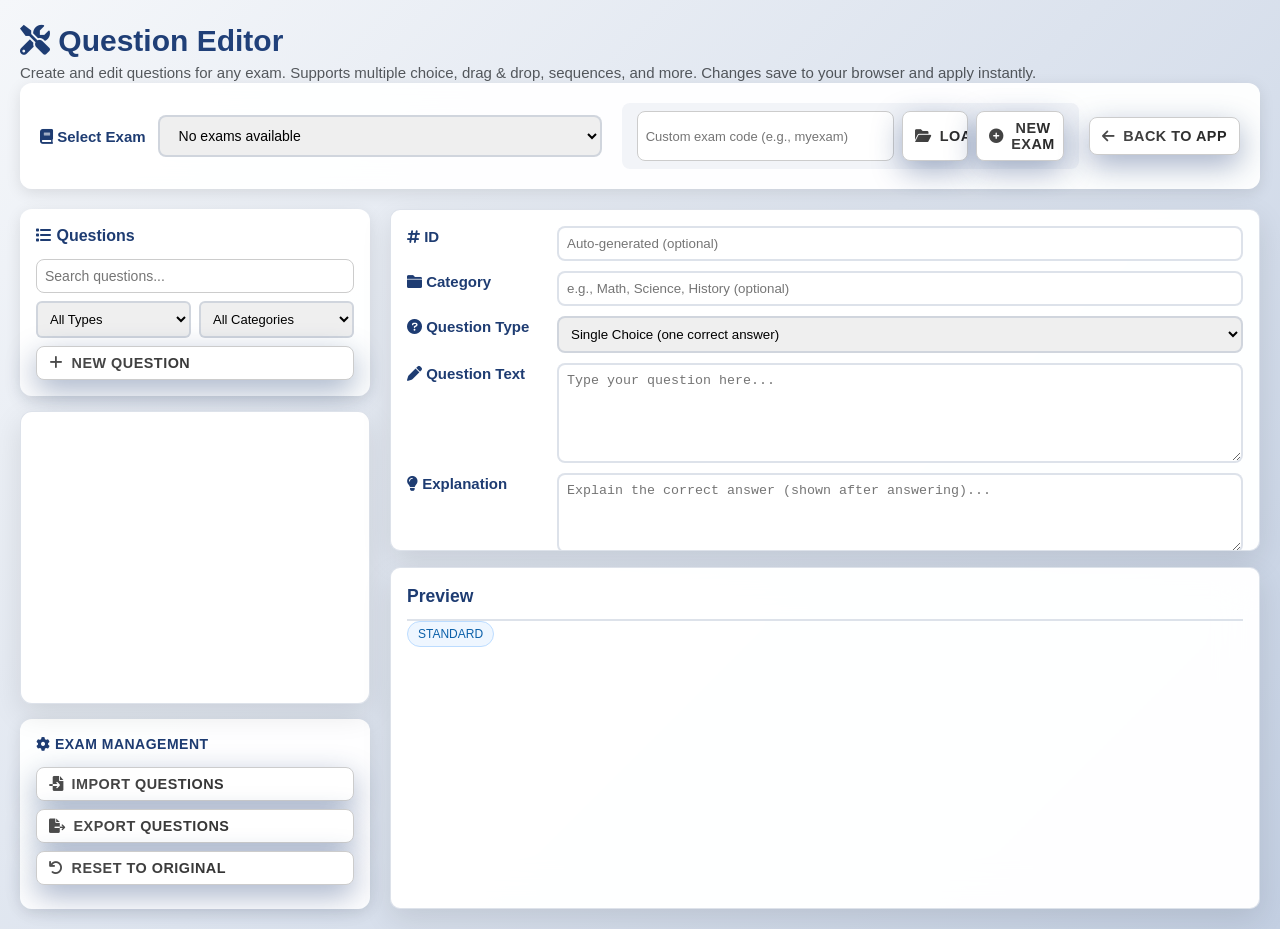
==== commit 940d1582: "Major codebase overhaul: security, performance, architecture, UX, and accessibility Security: - Fix " ====
--- a/editor.html
+++ b/editor.html
@@ -2,260 +2,26 @@
 <html lang="en">
 <head>
   <meta charset="UTF-8" />
+  <link rel="preconnect" href="https://cdnjs.cloudflare.com">
   <meta name="viewport" content="width=device-width, initial-scale=1.0" />
+  <meta name="description" content="Exam Simulator - Create and edit exam questions with the built-in editor">
+  <link rel="icon" href="data:image/svg+xml,<svg xmlns='http://www.w3.org/2000/svg' viewBox='0 0 100 100'><text y='80' font-size='80'>📝</text></svg>">
   <title>Question Editor - Create & Edit Exams</title>
   <link rel="stylesheet" href="style-new.css">
   <link rel="stylesheet" href="multi-exam-styles.css">
   <link rel="stylesheet" href="modern-enhancements.css">
   <link href="https://cdnjs.cloudflare.com/ajax/libs/font-awesome/6.0.0/css/all.min.css" rel="stylesheet">
-  <style>
-    body { padding: 20px; background: linear-gradient(135deg, #f5f7fa 0%, #c3cfe2 100%); }
-    .editor-container { max-width: 1400px; margin: 0 auto; }
-
-    /* Exam Selection Bar */
-    .exam-selection-bar {
-      background: rgba(255, 255, 255, 0.95);
-      backdrop-filter: blur(20px);
-      border-radius: 12px;
-      padding: 20px;
-      margin-bottom: 20px;
-      box-shadow: 0 4px 15px rgba(0, 0, 0, 0.1);
-      display: grid;
-      grid-template-columns: 1fr auto;
-      gap: 20px;
-      align-items: center;
-    }
-
-    .exam-select-group {
-      display: flex;
-      align-items: center;
-      gap: 12px;
-    }
-
-    .exam-select-group label {
-      font-weight: 600;
-      color: #1e3c72;
-      white-space: nowrap;
-    }
-
-    .exam-select-group select {
-      flex: 1;
-      padding: 10px 15px;
-      border: 2px solid rgba(30, 60, 114, 0.15);
-      border-radius: 8px;
-      font-size: 14px;
-      min-width: 300px;
-    }
-
-    .exam-actions-group {
-      display: flex;
-      gap: 10px;
-      align-items: center;
-    }
-
-    .custom-exam-input {
-      display: flex;
-      gap: 8px;
-      padding: 8px 15px;
-      background: rgba(30, 60, 114, 0.05);
-      border-radius: 8px;
-    }
-
-    .custom-exam-input input {
-      padding: 8px 12px;
-      border: 2px solid rgba(30, 60, 114, 0.15);
-      border-radius: 6px;
-      font-size: 13px;
-      width: 200px;
-    }
-
-    .btn-secondary {
-      background: #6c757d;
-      color: #fff;
-      border: none;
-    }
-
-    .btn-outline {
-      background: transparent;
-      border: 2px solid #1e3c72;
-      color: #1e3c72;
-    }
-
-    .btn-outline:hover {
-      background: #1e3c72;
-      color: #fff;
-    }
-
-    /* Split Layout */
-    .split { display: grid; grid-template-columns: 350px 1fr; gap: 20px; }
-
-    /* Sidebar */
-    .sidebar {
-      display: flex;
-      flex-direction: column;
-      gap: 15px;
-    }
-
-    .sidebar-header {
-      background: rgba(255, 255, 255, 0.98);
-      border-radius: 12px;
-      padding: 16px;
-      box-shadow: 0 4px 15px rgba(0, 0, 0, 0.1);
-    }
-
-    .sidebar-header h3 {
-      margin: 0 0 12px 0;
-      color: #1e3c72;
-      font-size: 16px;
-    }
-
-    .sidebar-header input {
-      width: 100%;
-      padding: 10px 12px;
-      border: 2px solid rgba(30, 60, 114, 0.15);
-      border-radius: 8px;
-      font-size: 14px;
-    }
-
-    .list {
-      border-radius: 12px;
-      padding: 12px;
-      flex: 1;
-      overflow: auto;
-      background: rgba(255, 255, 255, 0.98);
-      box-shadow: 0 4px 15px rgba(0, 0, 0, 0.1);
-      max-height: calc(100vh - 450px);
-    }
-
-    .list-item {
-      padding: 12px;
-      border-radius: 8px;
-      margin-bottom: 6px;
-      cursor: pointer;
-      transition: all 0.3s ease;
-      border-left: 3px solid transparent;
-    }
-
-    .list-item:hover {
-      background: linear-gradient(135deg, rgba(227, 242, 253, 0.5), rgba(248, 249, 250, 0.5));
-      transform: translateX(4px);
-    }
-
-    .list-item.active {
-      background: linear-gradient(135deg, #e3f2fd, #bbdefb);
-      border-left-color: #1e3c72;
-      box-shadow: 0 2px 8px rgba(30, 60, 114, 0.15);
-    }
-
-    .sidebar-footer {
-      background: rgba(255, 255, 255, 0.98);
-      border-radius: 12px;
-      padding: 16px;
-      box-shadow: 0 4px 15px rgba(0, 0, 0, 0.1);
-    }
-
-    .exam-management h4 {
-      margin: 0 0 12px 0;
-      color: #1e3c72;
-      font-size: 14px;
-      text-transform: uppercase;
-      letter-spacing: 0.5px;
-    }
-
-    .exam-management button {
-      width: 100%;
-      margin-bottom: 8px;
-      justify-content: flex-start;
-      text-align: left;
-    }
-
-    .btn-danger {
-      background: #dc3545;
-      color: #fff;
-      border: none;
-    }
-
-    .btn-danger:hover {
-      background: #c82333;
-    }
-  .right-pane { display: grid; grid-template-rows: 1fr 1fr; gap: 16px; height: calc(100vh - 200px); }
-  .form { border: 1px solid #e1e1e1; border-radius: 10px; padding: 16px; background: #fff; overflow:auto; }
-    .form .row { display: grid; grid-template-columns: 140px 1fr; gap: 10px; margin-bottom: 10px; align-items: start; }
-    .form textarea { min-height: 90px; }
-    .options { display: grid; gap: 6px; }
-    .option-row { display: grid; grid-template-columns: 1fr auto auto; gap: 8px; }
-    .option-row .sequence-order-num {
-      font-weight: 600;
-      color: #1e3c72;
-      display: flex;
-      align-items: center;
-      justify-content: center;
-      min-width: 24px;
-      font-size: 14px;
-    }
-    .option-row.sequence-row {
-      grid-template-columns: auto 1fr auto;
-      gap: 10px;
-      align-items: center;
-    }
-    .chips { display: flex; gap: 6px; flex-wrap: wrap; }
-    .chip { background: #eef6ff; border: 1px solid #bcdcff; color: #0b60a9; padding: 2px 8px; border-radius: 999px; font-size: 12px; }
-    .small { font-size: 12px; color: #666; }
-    .danger { color: #d9534f; }
-    .success { color: #28a745; }
-    .btn { cursor: pointer; border-radius: 8px; padding: 8px 12px; border: 1px solid #ccc; background: #fff; color: #222; }
-    .btn.primary { background: #2b7cff; border-color: #2b7cff; color: #fff; }
-    .btn.warning { background: #ffd65a; border-color: #e0a800; color: #212529; }
-    .btn.danger { background: #dc3545; border-color: #dc3545; color: #fff; }
-    .grid2 { display:grid; grid-template-columns: 1fr 1fr; gap: 10px; }
-    .muted { opacity: .75; }
-    .section-title { margin-top: 10px; font-weight: 600; }
-    input[type="text"], input[type="number"], textarea { width: 100%; padding: 8px; border-radius: 8px; border: 1px solid #ccc; }
-    select { width: 100%; padding: 8px; border-radius: 8px; border: 1px solid #ccc; }
-    .footer { margin-top: 10px; display:flex; gap:10px; }
-    .pill { display:inline-flex; align-items:center; gap:6px; padding: 4px 8px; border-radius: 999px; border:1px solid #ddd; background:#f8f9fa; font-size:12px; }
-    .pill, .pill:link, .pill:visited { color: #333; text-decoration: none; }
-
-    /* Preview panel */
-  .preview { border: 1px solid #e1e1e1; border-radius: 10px; background: #fff; padding: 16px; overflow:auto; }
-    .preview h3 { margin-top: 0; }
-    .pv-type { display:inline-block; padding: 4px 10px; border-radius: 999px; background:#eef6ff; border:1px solid #bcdcff; color:#0b60a9; font-size:12px; }
-    .pv-question { margin: 10px 0; line-height: 1.5; }
-    .pv-images img { max-width: 100%; height:auto; border:1px solid #ddd; border-radius:8px; margin:8px 0; display:block; }
-    .pv-options { display:grid; gap:8px; margin-top:10px; }
-    .pv-option { border:1px solid #eee; border-radius:8px; padding:8px; display:flex; gap:10px; align-items:center; }
-    .pv-option.correct { border-color:#28a745; background:#ecf9f0; }
-    .pv-letters { font-weight:600; width:20px; text-align:center; }
-    .pv-yn-row { display:grid; grid-template-columns: 1fr auto; gap:8px; align-items:center; border-bottom:1px dashed #eee; padding:6px 0; }
-    .pv-yn-ans { font-weight:600; color:#0b60a9; }
-    .pv-seq { font-size: 14px; }
-    .pv-seq strong { color:#0b60a9; }
-    .inline-actions { display:flex; gap:8px; align-items:center; margin-top:6px; }
-  /* Interactive preview widgets */
-  .pv-clickable { cursor: pointer; user-select: none; }
-  .pv-option.selected { background:#eef6ff; border-color:#bcdcff; }
-  .pv-seq-wrap { display:grid; grid-template-columns: 1fr 1fr; gap:12px; }
-  .pv-col { border:1px dashed #e1e1e1; border-radius:8px; padding:8px; min-height:60px; }
-  .pv-col-title { font-size:12px; color:#666; margin-bottom:6px; }
-  .pv-chip { display:flex; align-items:center; gap:8px; border:1px solid #ddd; border-radius:999px; padding:4px 8px; margin:4px 0; background:#fff; }
-  .pv-chip .x { border:none; background:transparent; color:#888; cursor:pointer; }
-  .pv-dd-wrap { display:grid; grid-template-columns: 1fr 1fr; gap:12px; }
-  .pv-dd-source, .pv-dd-target { border:1px dashed #e1e1e1; border-radius:8px; padding:8px; min-height:60px; }
-  .pv-dd-title { font-size:12px; color:#666; margin-bottom:6px; }
-  .pv-dd-btn { display:block; width:100%; text-align:left; border:1px solid #ddd; border-radius:8px; padding:6px 8px; margin:4px 0; background:#fff; cursor:pointer; }
-  .pv-dd-chip { display:flex; align-items:center; gap:8px; border:1px solid #ddd; border-radius:8px; padding:6px 8px; margin:4px 0; background:#f8f9fa; }
-  .pv-dd-chip .rm { margin-left:auto; border:none; background:transparent; cursor:pointer; color:#888; }
-  </style>
+  <link rel="stylesheet" href="editor-styles.css">
 </head>
 <body>
   <div class="editor-container">
-    <h1><i class="fas fa-tools"></i> Question Editor</h1>
+    <h1><i aria-hidden="true" class="fas fa-tools"></i> Question Editor</h1>
     <p class="muted">Create and edit questions for any exam. Supports multiple choice, drag & drop, sequences, and more. Changes save to your browser and apply instantly.</p>
 
     <!-- Exam Selection Bar -->
     <div class="exam-selection-bar">
       <div class="exam-select-group">
-        <label><i class="fas fa-book"></i> Select Exam</label>
+        <label><i aria-hidden="true" class="fas fa-book"></i> Select Exam</label>
         <select id="examSelect">
           <option value="">Loading exams...</option>
         </select>
@@ -263,11 +29,11 @@
 
       <div class="exam-actions-group">
         <div class="custom-exam-input">
-          <input id="customExamCode" type="text" placeholder="Custom exam code (e.g., ai102b)"/>
-          <button id="loadCustomExam" class="btn btn-secondary" title="Load custom exam from ./exam-dumps/"><i class="fas fa-folder-open"></i> Load</button>
-          <button id="newExamBtn" class="btn btn-secondary" title="Create a new custom exam"><i class="fas fa-plus-circle"></i> New Exam</button>
-        </div>
-        <a href="index.html" class="btn btn-outline"><i class="fas fa-arrow-left"></i> Back to App</a>
+          <input id="customExamCode" type="text" placeholder="Custom exam code (e.g., myexam)"/>
+          <button id="loadCustomExam" class="btn btn-secondary" title="Load custom exam from ./exam-dumps/" aria-label="Load custom exam"><i aria-hidden="true" class="fas fa-folder-open"></i> Load</button>
+          <button id="newExamBtn" class="btn btn-secondary" title="Create a new custom exam" aria-label="Create new exam"><i aria-hidden="true" class="fas fa-plus-circle"></i> New Exam</button>
+        </div>
+        <a href="index.html" class="btn btn-outline"><i aria-hidden="true" class="fas fa-arrow-left"></i> Back to App</a>
       </div>
     </div>
 
@@ -275,11 +41,11 @@
       <!-- Sidebar with Questions List -->
       <div class="sidebar">
         <div class="sidebar-header">
-          <h3><i class="fas fa-list"></i> Questions</h3>
+          <h3><i aria-hidden="true" class="fas fa-list"></i> Questions</h3>
           <input id="searchInput" type="text" placeholder="Search questions..."/>
 
           <div style="display: grid; grid-template-columns: 1fr 1fr; gap: 8px; margin-top: 8px;">
-            <select id="filterType" style="padding: 8px; border-radius: 6px; border: 2px solid rgba(30, 60, 114, 0.15); font-size: 13px;">
+            <select id="filterType" aria-label="Filter by question type" style="padding: 8px; border-radius: 6px; border: 2px solid rgba(30, 60, 114, 0.15); font-size: 13px;">
               <option value="">All Types</option>
               <option value="STANDARD">Single Choice</option>
               <option value="MULTI">Multiple Choice</option>
@@ -287,13 +53,13 @@
               <option value="DRAG_DROP_SELECT">Drag & Drop</option>
               <option value="YES_NO_MATRIX">Yes/No Matrix</option>
             </select>
-            <select id="filterCategory" style="padding: 8px; border-radius: 6px; border: 2px solid rgba(30, 60, 114, 0.15); font-size: 13px;">
+            <select id="filterCategory" aria-label="Filter by category" style="padding: 8px; border-radius: 6px; border: 2px solid rgba(30, 60, 114, 0.15); font-size: 13px;">
               <option value="">All Categories</option>
             </select>
           </div>
 
           <button id="addNew" class="btn btn-primary" style="width: 100%; margin-top: 8px;">
-            <i class="fas fa-plus"></i> New Question
+            <i aria-hidden="true" class="fas fa-plus"></i> New Question
           </button>
         </div>
 
@@ -301,15 +67,15 @@
 
         <div class="sidebar-footer">
           <div class="exam-management">
-            <h4><i class="fas fa-cog"></i> Exam Management</h4>
+            <h4><i aria-hidden="true" class="fas fa-cog"></i> Exam Management</h4>
             <button id="importJson" class="btn btn-outline" title="Import questions from JSON file">
-              <i class="fas fa-file-import"></i> Import Questions
+              <i aria-hidden="true" class="fas fa-file-import"></i> Import Questions
             </button>
             <button id="exportJson" class="btn btn-outline" title="Export all questions to JSON">
-              <i class="fas fa-file-export"></i> Export Questions
+              <i aria-hidden="true" class="fas fa-file-export"></i> Export Questions
             </button>
             <button id="clearOverride" class="btn btn-danger" title="Reset all custom changes to original exam">
-              <i class="fas fa-undo"></i> Reset to Original
+              <i aria-hidden="true" class="fas fa-undo"></i> Reset to Original
             </button>
           </div>
         </div>
@@ -317,15 +83,15 @@
       <div class="right-pane">
       <div class="form">
         <div class="row">
-          <label><i class="fas fa-hashtag"></i> ID</label>
+          <label for="qId"><i aria-hidden="true" class="fas fa-hashtag"></i> ID</label>
           <input id="qId" type="number" placeholder="Auto-generated (optional)"/>
         </div>
         <div class="row">
-          <label><i class="fas fa-folder"></i> Category</label>
+          <label for="qModule"><i aria-hidden="true" class="fas fa-folder"></i> Category</label>
           <input id="qModule" type="text" placeholder="e.g., Math, Science, History (optional)" style="width: 100%; padding: 8px; border-radius: 8px; border: 1px solid #ccc;"/>
         </div>
         <div class="row">
-          <label><i class="fas fa-question-circle"></i> Question Type</label>
+          <label for="qType"><i aria-hidden="true" class="fas fa-question-circle"></i> Question Type</label>
           <select id="qType">
             <option value="STANDARD">Single Choice (one correct answer)</option>
             <option value="MULTI">Multiple Choice (select all that apply)</option>
@@ -335,11 +101,11 @@
           </select>
         </div>
         <div class="row">
-          <label><i class="fas fa-pen"></i> Question Text</label>
+          <label for="qText"><i aria-hidden="true" class="fas fa-pen"></i> Question Text</label>
           <textarea id="qText" placeholder="Type your question here..." style="min-height: 100px;"></textarea>
         </div>
         <div class="row">
-          <label><i class="fas fa-lightbulb"></i> Explanation</label>
+          <label for="qExplanation"><i aria-hidden="true" class="fas fa-lightbulb"></i> Explanation</label>
           <textarea id="qExplanation" placeholder="Explain the correct answer (shown after answering)..." style="min-height: 80px;"></textarea>
         </div>
 
@@ -347,29 +113,29 @@
         <div class="grid2">
           <div>
             <div class="small">Question images (filenames relative to images/, one per line)</div>
-            <textarea id="qImages" placeholder="ai102/ai102_part1_b1_p2_i1.png"></textarea>
+            <textarea id="qImages" placeholder="question_image1.png"></textarea>
             <div class="inline-actions">
               <input id="qImgFiles" type="file" accept="image/*" multiple />
-              <button id="qImgUpload" class="btn"><i class="fas fa-upload"></i> Upload</button>
+              <button id="qImgUpload" class="btn"><i aria-hidden="true" class="fas fa-upload"></i> Upload</button>
             </div>
           </div>
           <div>
             <div class="small">Explanation images (filenames relative to images/, one per line)</div>
-            <textarea id="eImages" placeholder="ai102/ai102_part1_b1_p2_i2.png"></textarea>
+            <textarea id="eImages" placeholder="explanation_image1.png"></textarea>
             <div class="inline-actions">
               <input id="eImgFiles" type="file" accept="image/*" multiple />
-              <button id="eImgUpload" class="btn"><i class="fas fa-upload"></i> Upload</button>
+              <button id="eImgUpload" class="btn"><i aria-hidden="true" class="fas fa-upload"></i> Upload</button>
             </div>
           </div>
         </div>
 
-        <div class="section-title"><i class="fas fa-list"></i> Answer Options</div>
+        <div class="section-title"><i aria-hidden="true" class="fas fa-list"></i> Answer Options</div>
         <div id="sequenceHint" style="display:none; background: #fff3cd; border: 1px solid #ffc107; border-radius: 8px; padding: 12px; margin-bottom: 10px; font-size: 0.9rem;">
-          <strong><i class="fas fa-info-circle"></i> SEQUENCE Type:</strong> Use the <strong>Preview panel</strong> below to set the correct order. Click the Up/Down arrows to arrange options in the correct sequence. The order you set there is what students must match.
+          <strong><i aria-hidden="true" class="fas fa-info-circle"></i> SEQUENCE Type:</strong> Use the <strong>Preview panel</strong> below to set the correct order. Click the Up/Down arrows to arrange options in the correct sequence. The order you set there is what students must match.
         </div>
         <div id="options" class="options"></div>
         <div class="footer">
-          <button id="addOption" class="btn primary"><i class="fas fa-plus"></i> Add Option</button>
+          <button id="addOption" class="btn primary"><i aria-hidden="true" class="fas fa-plus"></i> Add Option</button>
           <span id="optionsHelp" class="small" style="color: #6c757d;">Check the boxes next to correct answers</span>
         </div>
         <div class="row" style="display: none;"><label>Correct</label><input id="qCorrect" type="text" placeholder="Auto-managed by checkboxes"/></div>
@@ -377,8 +143,8 @@
         <div class="row" id="ynMatrixRow" style="display:none;"><label>Statements</label><textarea id="qStatements" placeholder="One statement per line (Yes/No options auto)"></textarea></div>
 
         <div class="footer" style="gap: 10px; border-top: 2px solid #e1e1e1; padding-top: 15px; margin-top: 20px;">
-          <button id="save" class="btn primary" style="font-size: 1rem; padding: 10px 20px;"><i class="fas fa-save"></i> Save Changes</button>
-          <button id="deleteCurrent" class="btn danger"><i class="fas fa-trash"></i> Delete Question</button>
+          <button id="save" class="btn primary" style="font-size: 1rem; padding: 10px 20px;"><i aria-hidden="true" class="fas fa-save"></i> Save Changes</button>
+          <button id="deleteCurrent" class="btn danger"><i aria-hidden="true" class="fas fa-trash"></i> Delete Question</button>
           <span class="small" style="color: #28a745; margin-left: auto;">✓ Auto-saved to browser</span>
         </div>
       </div>
@@ -395,72 +161,17 @@
     </div>
   </div>
 
-  <input id="fileInput" type="file" accept="application/json" style="display:none;" />
-
+  <input id="fileInput" type="file" accept="application/json" aria-label="Import exam JSON file" style="display:none;" />
+
+  <script src="utils.js"></script>
   <script src="exam-manager.js"></script>
-
-  <!-- Load user exams -->
-  <script>
-    // Initialize user exams container
-    window.userExams = window.userExams || {};
-    window.examsLoadedPromise = null;
-
-    // Dynamically load all exam-data.js files
-    window.examsLoadedPromise = (async function loadExams() {
-      const knownExams = ['ai900', 'ai102', 'ai103'];
-
-      // Try to dynamically discover exams
-      try {
-        const response = await fetch('user-content/exams/');
-        if (response.ok) {
-          const text = await response.text();
-          const parser = new DOMParser();
-          const doc = parser.parseFromString(text, 'text/html');
-          const links = doc.querySelectorAll('a');
-          const examDirs = Array.from(links)
-            .map(a => a.href.split('/').filter(x => x).pop())
-            .filter(name => name && name !== '..' && !name.includes('.'));
-
-          if (examDirs.length > 0) {
-            examDirs.forEach(examId => {
-              if (!knownExams.includes(examId)) {
-                knownExams.push(examId);
-              }
-            });
-          }
-        }
-      } catch (e) {
-        console.log('Auto-discovery not available, using known exams list');
-      }
-
-      // Load each exam's exam-data.js and wait for them
-      const loadPromises = knownExams.map(examId => {
-        return new Promise((resolve) => {
-          const script = document.createElement('script');
-          script.src = `user-content/exams/${examId}/exam-data.js`;
-          script.onload = () => {
-            console.log(`✓ Loaded ${examId}`);
-            resolve();
-          };
-          script.onerror = () => {
-            console.log(`✗ ${examId} not installed or exam-data.js not found`);
-            resolve();
-          };
-          document.head.appendChild(script);
-        });
-      });
-
-      await Promise.all(loadPromises);
-      console.log('All exams loaded:', Object.keys(window.userExams));
-    })();
-  </script>
+  <script src="exam-loader.js"></script>
   <script>
     // Initialize dynamic exam list in editor
     async function initializeEditorExamList() {
-      // Wait for exam scripts to load first
-      if (window.examsLoadedPromise) {
-        await window.examsLoadedPromise;
-      }
+      // Wait for exam data (falls back immediately if loader unavailable)
+      const loadPromise = window.examsLoadedPromise || Promise.resolve();
+      await loadPromise;
 
       const examSelect = document.getElementById('examSelect');
 
@@ -475,6 +186,8 @@
           examSelect.innerHTML = '<option value="">No exams available</option>';
           return;
         }
+
+        let selectedExamId = null;
 
         // Add available exams
         exams.forEach((examData, examId) => {
@@ -482,6 +195,9 @@
           option.value = examId;
           option.textContent = `${examData.metadata.name} (${examData.questions.length} questions)`;
           examSelect.appendChild(option);
+          if (!selectedExamId) {
+            selectedExamId = examId;
+          }
         });
 
         // Add custom option
@@ -490,10 +206,14 @@
         customOption.textContent = 'Custom (loaded)';
         examSelect.appendChild(customOption);
 
-        // Select first exam by default
-        if (examSelect.options.length > 1) {
-          examSelect.selectedIndex = 0;
+        // Select first detected exam by default
+        if (selectedExamId) {
+          examSelect.value = selectedExamId;
         }
+
+        document.dispatchEvent(new CustomEvent('editorExamListReady', {
+          detail: { defaultExamId: selectedExamId }
+        }));
 
       } catch (error) {
         console.error('Failed to load exams in editor:', error);
--- a/style-new.css
+++ b/style-new.css
@@ -1,10 +1,9 @@
-/* AI-900 Exam Simulator - Modern Compact CSS (cleaned) */
+/* Exam Simulator - Modern Compact CSS (cleaned) */
 
 /* ===== CSS VARIABLES ===== */
 :root {
   /* Colors */
   --primary: #0066cc;
-  --primary-dark: #0052a3;
   --secondary: #f8f9fa;
   --accent: #00bcf2;
   --success: #28a745;
@@ -38,7 +37,21 @@
 
   /* Radii */
   --radius: 6px;
-  --radius-lg: 8px;
+
+  /* Extended palette */
+  --primary-dark: #1e3c72;
+  --primary-gradient-end: #2a5298;
+
+  /* Typography */
+  --font-heading: 'Segoe UI', 'Helvetica Neue', sans-serif;
+  --font-body: 'Segoe UI', system-ui, sans-serif;
+
+  /* Extended radii */
+  --radius-sm: 6px;
+  --radius-md: 8px;
+  --radius-lg: 12px;
+  --radius-xl: 20px;
+  --radius-pill: 999px;
 }
 
 [data-theme="dark"], .dark-mode {
@@ -64,11 +77,11 @@
   min-height: 100vh;
 }
 
-[data-theme="dark"], .dark-mode body {
+[data-theme="dark"] body, .dark-mode body {
   background: linear-gradient(135deg, #2c3e50 0%, #34495e 100%);
 }
 
-.container { max-width: 900px; margin: 0 auto; padding: var(--space); }
+.container { max-width: 1350px; margin: 0 auto; padding: var(--space); }
 
 /* ===== UTILITIES ===== */
 .screen { display: none; }
@@ -175,9 +188,9 @@
   padding: var(--space-xl) var(--space-lg);
   margin-bottom: var(--space-lg);
   box-shadow: 0 10px 30px rgba(0,0,0,0.1);
-  max-width: 800px; width: 100%;
-}
-[data-theme="dark"], .dark-mode .hero { box-shadow: 0 10px 30px rgba(0,0,0,0.3); }
+  max-width: 1200px; width: 100%;
+}
+[data-theme="dark"] .hero, .dark-mode .hero { box-shadow: 0 10px 30px rgba(0,0,0,0.3); }
 
 .logo { display: flex; align-items: center; justify-content: center; gap: var(--space); margin-bottom: var(--space-lg); }
 .logo i, .logo h1 {
@@ -201,7 +214,7 @@
   transition: all .3s ease; box-shadow: 0 8px 25px rgba(0,0,0,0.08);
   position: relative; overflow: hidden;
 }
-[data-theme="dark"], .dark-mode .info-card { background: linear-gradient(135deg, #495057, #6c757d); color: #fff; }
+[data-theme="dark"] .info-card, .dark-mode .info-card { background: linear-gradient(135deg, #495057, #6c757d); color: #fff; }
 .info-card::before { content:''; position:absolute; top:0; left:0; width:100%; height:4px;
   background: linear-gradient(90deg, var(--primary), var(--accent)); }
 .info-card:hover { transform: translateY(-5px); box-shadow: 0 15px 40px rgba(0,102,204,0.15); }
@@ -219,9 +232,9 @@
   background: var(--card-bg); border-radius: 15px; padding: var(--space-lg);
   margin: var(--space-lg) 0; border: none; box-shadow: 0 8px 25px rgba(0,0,0,0.1);
 }
-[data-theme="dark"], .dark-mode .interactive-features,
-[data-theme="dark"], .dark-mode .modules-and-resources,
-[data-theme="dark"], .dark-mode .progress-section { box-shadow: 0 8px 25px rgba(0,0,0,0.3); }
+[data-theme="dark"] .interactive-features, .dark-mode .interactive-features,
+[data-theme="dark"] .modules-and-resources, .dark-mode .modules-and-resources,
+[data-theme="dark"] .progress-section, .dark-mode .progress-section { box-shadow: 0 8px 25px rgba(0,0,0,0.3); }
 
 .features-grid { display:grid; grid-template-columns: repeat(auto-fit, minmax(200px, 1fr)); gap: var(--space); }
 .feature-item {
@@ -231,7 +244,7 @@
   border-radius:12px; font-size:.9rem; box-shadow: 0 4px 15px rgba(0,0,0,0.05);
   transition: all .3s ease; font-weight:500;
 }
-[data-theme="dark"], .dark-mode .feature-item { background: linear-gradient(135deg, #495057, #6c757d); color:#fff; }
+[data-theme="dark"] .feature-item, .dark-mode .feature-item { background: linear-gradient(135deg, #495057, #6c757d); color:#fff; }
 .feature-item:hover { transform: translateY(-2px); box-shadow: 0 8px 25px rgba(0,188,212,0.15); }
 
 /* Start Exam Call to Action */
@@ -303,7 +316,7 @@
     left: 100%;
 }
 
-[data-theme="dark"], .dark-mode .start-exam-cta {
+[data-theme="dark"] .start-exam-cta, .dark-mode .start-exam-cta {
     background: linear-gradient(135deg, rgba(255,255,255,0.05), rgba(255,255,255,0.02));
     border-color: rgba(255,255,255,0.1);
 }
@@ -328,7 +341,7 @@
   background: linear-gradient(135deg, #f8f9fa, #e9ecef);
   padding: var(--space-lg); border-radius:12px; box-shadow: 0 4px 15px rgba(0,0,0,0.05);
 }
-[data-theme="dark"], .dark-mode .modules-section, [data-theme="dark"], .dark-mode .resources-section { background: linear-gradient(135deg, #495057, #6c757d); color:#fff; }
+[data-theme="dark"] .modules-section, .dark-mode .modules-section, [data-theme="dark"] .resources-section, .dark-mode .resources-section { background: linear-gradient(135deg, #495057, #6c757d); color:#fff; }
 .modules-section h4, .resources-section h4 {
   font-size:1rem; font-weight:700; margin-bottom: var(--space); color: var(--text);
   text-transform: uppercase; letter-spacing:.3px;
@@ -338,7 +351,7 @@
   display:flex; align-items:center; gap: var(--space); padding: var(--space-sm) 0;
   font-size:.9rem; border-bottom: 1px solid rgba(0,0,0,0.1); font-weight:500;
 }
-[data-theme="dark"], .dark-mode .modules-list li { border-bottom: 1px solid rgba(255,255,255,0.2); }
+[data-theme="dark"] .modules-list li, .dark-mode .modules-list li { border-bottom: 1px solid rgba(255,255,255,0.2); }
 .modules-list li:last-child { border-bottom:none; }
 .modules-list i { color: var(--accent); font-size:.9rem; width:16px; text-align:center; }
 
@@ -349,7 +362,35 @@
   text-decoration:none; font-size:.85rem; transition: all .3s ease; font-weight:500;
   box-shadow: 0 2px 8px rgba(0,0,0,0.1);
 }
-[data-theme="dark"], .dark-mode .resource-compact { background: var(--bg-dark); color:#fff; }
+.resource-link {
+  display:flex;
+  align-items:center;
+  gap: var(--space-sm);
+  padding: 0.65rem 0.85rem;
+  background: rgba(255,255,255,0.95);
+  border-radius: 10px;
+  border: 1px solid rgba(30,60,114,0.12);
+  text-decoration: none;
+  color: inherit;
+  font-weight: 600;
+  transition: transform 0.2s ease, box-shadow 0.2s ease;
+}
+.resource-link i {
+  color: var(--primary);
+  width: 18px;
+  text-align: center;
+}
+.resource-link:hover {
+  transform: translateY(-2px);
+  box-shadow: 0 10px 25px rgba(30,60,114,0.18);
+}
+[data-theme="dark"] .resource-link,
+.dark-mode .resource-link {
+  background: rgba(255,255,255,0.05);
+  border-color: rgba(255,255,255,0.15);
+  color: #fff;
+}
+[data-theme="dark"] .resource-compact, .dark-mode .resource-compact { background: var(--bg-dark); color:#fff; }
 .resource-compact:hover {
   background: linear-gradient(135deg, var(--primary), var(--accent)); color:#fff; transform: translateX(4px);
   box-shadow: 0 4px 15px rgba(0,102,204,0.3);
@@ -362,7 +403,7 @@
   padding: var(--space); border-radius:12px; text-align:center; box-shadow: 0 4px 15px rgba(0,0,0,0.05);
   transition: transform .2s ease;
 }
-[data-theme="dark"], .dark-mode .progress-item { background: linear-gradient(135deg, #495057, #6c757d); color:#fff; }
+[data-theme="dark"] .progress-item, .dark-mode .progress-item { background: linear-gradient(135deg, #495057, #6c757d); color:#fff; }
 .progress-item:hover { transform: translateY(-2px); }
 .progress-label { font-size:.7rem; color: var(--text-light); text-transform: uppercase; letter-spacing:.5px; margin-bottom: var(--space-xs); font-weight:600; }
 .progress-value {
@@ -384,8 +425,8 @@
 .btn-progress:hover::before { left:100%; }
 .btn-progress i { font-size:.9rem; }
 
-[data-theme="dark"], .dark-mode .btn-progress { box-shadow: 0 4px 15px rgba(0,0,0,0.3); }
-[data-theme="dark"], .dark-mode .btn-progress:hover { box-shadow: 0 8px 25px rgba(0,0,0,0.4); }
+[data-theme="dark"] .btn-progress, .dark-mode .btn-progress { box-shadow: 0 4px 15px rgba(0,0,0,0.3); }
+[data-theme="dark"] .btn-progress:hover, .dark-mode .btn-progress:hover { box-shadow: 0 8px 25px rgba(0,0,0,0.4); }
 
 /* Start Exam button */
 #start-exam {
@@ -403,7 +444,12 @@
   background: var(--card-bg); border-radius: 15px; margin: var(--space) auto; box-shadow: 0 10px 30px rgba(0,0,0,0.1);
   border:none; max-width:800px;
 }
-[data-theme="dark"], .dark-mode #exam-screen { box-shadow: 0 10px 30px rgba(0,0,0,0.3); }
+[data-theme="dark"] #exam-screen,
+.dark-mode #exam-screen {
+  background: #1e293b;
+  box-shadow: 0 10px 30px rgba(0,0,0,0.4);
+  border: 1px solid rgba(255, 255, 255, 0.06);
+}
 
 .exam-header {
   background: linear-gradient(135deg, var(--primary), var(--accent)); color:#fff;
@@ -438,22 +484,12 @@
 .question-number { font-size:.9rem; font-weight:600; color: var(--accent); display:flex; align-items:center; gap: var(--space-xs); }
 .question-module  { background: var(--bg-gray); padding: var(--space-xs) var(--space-sm); border-radius: var(--radius); font-size:.7rem; color: var(--text-light); border:1px solid var(--border-light); }
 
-.question-text {
-  font-size:1.1rem; line-height:1.5; margin-bottom: var(--space-lg); padding: var(--space-lg);
-  background: linear-gradient(135deg, #f8f9fa, #e9ecef); border-radius:12px; border-left:4px solid var(--accent);
-  font-weight:500; position:relative;
-}
-.question-text::after {
-  content:' • Single Choice'; display:inline; font-size:.85rem; font-weight:600; text-transform:uppercase;
-  letter-spacing:.3px; color: var(--info); margin-left: var(--space); opacity:.9;
-}
-.question-text.multi-choice::after { content:' • Multiple Choice - Select all that apply'; color: var(--warning); font-weight:700; }
-[data-theme="dark"], .dark-mode .question-text { background: linear-gradient(135deg, #495057, #6c757d); color:#fff; }
+/* .question-text — authoritative version in exam-enhancements.css */
 
 /* Options container (match HTML id/class) */
 .options-container, .options {
-  margin-bottom: calc(var(--space-xl) * 0);
-  padding-bottom: var(--space-x0);
+  margin-bottom: 0;
+  padding-bottom: var(--space-xs);
   display:flex; flex-direction:column; gap: var(--space-sm);
 }
 
@@ -461,17 +497,7 @@
 .option { margin:0; }
 .option input[type="radio"], .option input[type="checkbox"] { display:none; }
 
-.option label {
-  display:flex; align-items:flex-start; gap: var(--space);
-  padding: var(--space) var(--space-lg);
-  background: linear-gradient(135deg, #ffffff, #f8f9fa);
-  border-radius:12px; cursor:pointer; transition: all .3s ease;
-  border:2px solid transparent; font-size:.95rem; line-height:1.4; font-weight:500;
-  box-shadow: 0 2px 8px rgba(0,0,0,0.1); position:relative; overflow:hidden;
-}
-[data-theme="dark"], .dark-mode .option label { background: linear-gradient(135deg, #495057, #6c757d); color:#fff; box-shadow: 0 2px 8px rgba(0,0,0,0.3); }
-
-.option label:hover { transform: translateY(-2px); box-shadow: 0 8px 25px rgba(0,102,204,0.15); border-color: var(--accent); }
+/* .option label — authoritative version in exam-enhancements.css */
 
 .option label::before {
   content:''; width:18px; height:18px; border:2px solid var(--border); border-radius:50%; background:#fff;
@@ -479,23 +505,7 @@
 }
 .option input[type="checkbox"] + label::before { border-radius:4px; }
 
-.option input[type="radio"]:checked + label,
-.option input[type="checkbox"]:checked + label {
-  background: linear-gradient(135deg, var(--primary), var(--accent));
-  color:#fff; border-color: var(--primary); transform: translateY(-2px);
-  box-shadow: 0 8px 25px rgba(0,102,204,0.3);
-}
-.option input[type="radio"]:checked + label::before,
-.option input[type="checkbox"]:checked + label::before {
-  background: var(--primary); border-color: var(--primary);
-}
-.option input[type="radio"]:checked + label::before {
-  background-image: radial-gradient(circle, #fff 30%, var(--primary) 30%);
-}
-.option input[type="checkbox"]:checked + label::before {
-  background-image: url("data:image/svg+xml,%3csvg xmlns='http://www.w3.org/2000/svg' viewBox='0 0 20 20'%3e%3cpath fill='none' stroke='%23fff' stroke-linecap='round' stroke-linejoin='round' stroke-width='3' d='m6 10 3 3 6-6'/%3e%3c/svg%3e");
-  background-size:100% 100%; background-position:center;
-}
+/* .option checked states — authoritative version in exam-enhancements.css */
 
 /* Controls under options */
 .question-controls {
@@ -520,14 +530,7 @@
 .show-answer-btn { background: linear-gradient(135deg, var(--info), #00bcd4); color:#fff; }
 .show-answer-btn:hover { background: linear-gradient(135deg, var(--primary), var(--accent)); transform: translateY(-2px); box-shadow: 0 8px 25px rgba(0,188,212,0.3); }
 
-/* Navigation */
-.navigation-buttons {
-  display:flex; justify-content:space-between; align-items:center; gap: var(--space);
-  padding: var(--space) var(--space-lg);
-  background: linear-gradient(135deg, #f8f9fa, #e9ecef);
-  border-top:none; border-radius: 0 0 15px 15px;
-}
-[data-theme="dark"], .dark-mode .navigation-buttons { background: linear-gradient(135deg, #495057, #6c757d); }
+/* .navigation-buttons — authoritative version in exam-enhancements.css */
 
 /* ===== ANSWER FEEDBACK ===== */
 #answer-feedback {
@@ -535,8 +538,7 @@
   padding: var(--space-xl); box-shadow: 0 20px 60px rgba(0,0,0,0.3); width:100%; z-index:1000;
   backdrop-filter: blur(10px); animation: feedbackSlideIn .3s ease-out; margin-top: var(--space-xl);
 }
-[data-theme="dark"], .dark-mode #answer-feedback { box-shadow: 0 20px 60px rgba(0,0,0,0.5); }
-@keyframes feedbackSlideIn { from{opacity:0; transform:translateY(-20px);} to{opacity:1; transform:translateY(0);} }
+[data-theme="dark"] #answer-feedback, .dark-mode #answer-feedback { box-shadow: 0 20px 60px rgba(0,0,0,0.5); }
 
 .feedback-header { display:flex; justify-content:space-between; align-items:center; margin-bottom: var(--space-lg); padding-bottom: var(--space); border-bottom:2px solid var(--border-light); }
 .feedback-status {
@@ -556,7 +558,7 @@
   font-size:1rem; line-height:1.5; padding: var(--space-lg);
   background: linear-gradient(135deg, #f8f9fa, #e9ecef); border-radius:12px; border-left:4px solid var(--accent);
 }
-[data-theme="dark"], .dark-mode .feedback-content { background: linear-gradient(135deg, #495057, #6c757d); color:#fff; }
+[data-theme="dark"] .feedback-content, .dark-mode .feedback-content { background: linear-gradient(135deg, #495057, #6c757d); color:#fff; }
 
 .correct-answer { margin-bottom: var(--space-lg); }
 .correct-answer h4 { font-size:1rem; font-weight:700; margin-bottom: var(--space); color: var(--success); text-transform:uppercase; letter-spacing:.5px; }
@@ -566,56 +568,307 @@
   background: rgba(40,167,69,0.1); border-radius:8px; border-left:3px solid var(--success); font-weight:500; position:relative;
 }
 .correct-answer li::before { content: counter(item) "."; counter-increment:item; font-weight:700; color: var(--success); margin-right: var(--space-sm); }
-[data-theme="dark"], .dark-mode .correct-answer li { background: rgba(40,167,69,0.2); }
-
-/* Option result states */
-.option.correct-option label {
-  background:#28a745 !important; color:#fff !important; border:2px solid #28a745 !important;
-  box-shadow: 0 4px 15px rgba(40,167,69,0.3) !important; animation: correctAnswer .5s ease-out;
-}
-.option.incorrect-option label {
-  background:#dc3545 !important; color:#fff !important; border:2px solid #dc3545 !important;
-  box-shadow: 0 4px 15px rgba(220,53,69,0.3) !important; animation: incorrectAnswer .5s ease-out;
-}
-.option.user-incorrect label {
-  background:#fd7e14 !important; color:#fff !important; border:2px solid #fd7e14 !important;
-  box-shadow: 0 4px 15px rgba(253,126,20,0.3) !important;
-}
-@keyframes correctAnswer { 0%{transform:scale(1);} 50%{transform:scale(1.05);} 100%{transform:scale(1);} }
-@keyframes incorrectAnswer { 0%{transform:translateX(0);} 25%{transform:translateX(-5px);} 75%{transform:translateX(5px);} 100%{transform:translateX(0);} }
+[data-theme="dark"] .correct-answer li, .dark-mode .correct-answer li { background: rgba(40,167,69,0.2); }
+
+/* Option result states — moved to exam-enhancements.css */
 
 /* ===== RESULTS SCREEN ===== */
 #results-screen { padding: var(--space); min-height:100vh; padding-top:60px; }
 .results-container {
-  background: var(--card-bg); border-radius:20px; margin:0 auto; box-shadow: 0 20px 60px rgba(0,0,0,0.15); border:none; overflow:hidden;
-  max-width:1000px; width:100%;
-}
-[data-theme="dark"], .dark-mode .results-container { box-shadow: 0 20px 60px rgba(0,0,0,0.4); }
-
-.results-hero {
-  background: linear-gradient(135deg, var(--primary), var(--accent)); color:#fff; padding: var(--space-lg) var(--space-xl);
-  text-align:center; border-radius:20px 20px 0 0; position:relative; overflow:hidden;
-}
-.results-hero::before { content:''; position:absolute; top:-50%; right:-50%; width:100%; height:100%;
-  background: radial-gradient(circle, rgba(255,255,255,0.1) 0%, transparent 70%); animation: float 6s ease-in-out infinite; }
-@keyframes float { 0%,100%{transform:translateY(0);} 50%{transform:translateY(-20px);} }
-.results-icon { margin-bottom: var(--space-lg); }
+  background: transparent; border-radius:20px; margin:0 auto; max-width:1100px; width:100%;
+}
+[data-theme="dark"] .results-container, .dark-mode .results-container { box-shadow:none; }
+
+.results-shell {
+  background: rgba(255,255,255,0.75);
+  border-radius:30px;
+  padding: var(--space-xl);
+  box-shadow: 0 30px 80px rgba(14,30,68,0.15);
+  backdrop-filter: blur(12px);
+  display:flex;
+  flex-direction:column;
+  gap: var(--space-xl);
+}
+[data-theme="dark"] .results-shell, .dark-mode .results-shell {
+  background: rgba(20,24,33,0.85);
+  box-shadow: 0 30px 80px rgba(0,0,0,0.45);
+}
+
+.results-layout {
+  display:grid;
+  grid-template-columns: repeat(auto-fit, minmax(320px, 1fr));
+  gap: var(--space-xl);
+}
+
+.results-summary-card {
+  background: linear-gradient(160deg, #0f172a, #1d4ed8);
+  color:#fff;
+  border-radius:24px;
+  padding: var(--space-xl);
+  position:relative;
+  overflow:hidden;
+  box-shadow: 0 25px 60px rgba(15,23,42,0.4);
+}
+.results-summary-card::after {
+  content:'';
+  position:absolute;
+  inset:20px;
+  border:1px solid rgba(255,255,255,0.1);
+  border-radius:20px;
+  pointer-events:none;
+}
+.results-summary-card.failed {
+  background: linear-gradient(160deg, #2d0f24, #b91c1c);
+}
+.summary-top-row {
+  display:flex;
+  align-items:center;
+  justify-content:space-between;
+  gap: var(--space);
+  margin-bottom: var(--space-lg);
+}
+#results-screen .exam-name-badge {
+  background: rgba(255,255,255,0.18);
+  color: #fff;
+  padding: 6px 16px;
+  border-radius:999px;
+  border:1px solid rgba(255,255,255,0.25);
+  font-size:0.85rem;
+  font-weight:600;
+  margin:0;
+}
+#results-screen .results-summary-card.failed .exam-name-badge {
+  border-color: rgba(255,255,255,0.4);
+}
+.result-status-chip {
+  padding:6px 18px;
+  border-radius:999px;
+  font-weight:700;
+  letter-spacing:0.08em;
+  text-transform:uppercase;
+  font-size:0.85rem;
+  background: rgba(255,255,255,0.15);
+  border:1px solid rgba(255,255,255,0.25);
+}
+.result-status-chip.passed { color:#bbf7d0; border-color: rgba(187,247,208,0.4); }
+.result-status-chip.failed { color:#fecaca; border-color: rgba(254,202,202,0.4); }
+
+.exam-name-pill {
+  padding:6px 16px;
+  border-radius:999px;
+  background: rgba(255,255,255,0.12);
+  border:1px solid rgba(255,255,255,0.2);
+  font-weight:600;
+  font-size:0.85rem;
+}
+
+.summary-visuals {
+  display:flex;
+  align-items:center;
+  justify-content:space-between;
+  gap: var(--space-xl);
+  position:relative;
+  z-index:1;
+}
+
+.score-ring {
+  --score-deg: 0deg;
+  width: 200px;
+  height: 200px;
+  border-radius:50%;
+  background: conic-gradient(#34d399 var(--score-deg), rgba(255,255,255,0.08) 0deg);
+  display:flex;
+  align-items:center;
+  justify-content:center;
+  position:relative;
+  box-shadow: inset 0 0 20px rgba(0,0,0,0.25);
+}
+.results-summary-card.failed .score-ring {
+  background: conic-gradient(#f87171 var(--score-deg), rgba(255,255,255,0.08) 0deg);
+}
+.score-ring-inner {
+  width: 140px;
+  height: 140px;
+  border-radius:50%;
+  background: rgba(15,23,42,0.85);
+  display:flex;
+  flex-direction:column;
+  align-items:center;
+  justify-content:center;
+  gap: var(--space-xs);
+  text-align:center;
+  padding: var(--space);
+}
+.results-summary-card.failed .score-ring-inner {
+  background: rgba(24,10,15,0.85);
+}
+.score-percentage {
+  font-size:3rem;
+  font-weight:900;
+  color:#fff;
+  text-shadow:none;
+}
+.score-label { font-size:0.85rem; opacity:0.8; letter-spacing:0.08em; text-transform:uppercase; }
+
 .status-icon {
-  width:100px; height:100px; background: rgba(255,255,255,0.2); border-radius:50%;
-  display:grid; place-items:center; margin:0 auto; backdrop-filter: blur(10px);
-  border:2px solid rgba(255,255,255,0.3); animation: pulse-success 2s ease-in-out infinite;
-}
-@keyframes pulse-success { 0%,100%{transform:scale(1); box-shadow:0 0 0 0 rgba(255,255,255,0.4);} 50%{transform:scale(1.05); box-shadow:0 0 0 10px rgba(255,255,255,0);} }
-.status-icon i { font-size:3rem; color:#fff; }
-.result-status { font-size:2.5rem; font-weight:800; margin-bottom: var(--space); text-shadow: 0 2px 4px rgba(0,0,0,0.2); text-transform:uppercase; letter-spacing:2px; }
-.result-subtitle { font-size:1.2rem; margin-bottom: var(--space-xl); opacity:.9; font-weight:300; }
-.main-score { display:flex; flex-direction:column; align-items:center; gap: var(--space-sm); }
-.score-percentage {
-  font-size:4rem; font-weight:900; text-shadow: 0 4px 8px rgba(0,0,0,0.3);
-  background: rgba(255,255,255,0.2); padding: var(--space) var(--space-xl); border-radius:25px; backdrop-filter: blur(10px);
-  border:2px solid rgba(255,255,255,0.2);
-}
-.score-label { font-size:1rem; text-transform:uppercase; letter-spacing:1px; opacity:.8; }
+  width:96px;
+  height:96px;
+  border-radius:24px;
+  background: rgba(255,255,255,0.12);
+  display:grid;
+  place-items:center;
+  border:1px solid rgba(255,255,255,0.2);
+  animation: float 8s ease-in-out infinite;
+}
+.status-icon i { font-size:2.5rem; color:#fff; }
+.status-icon.failed { background: rgba(255,255,255,0.08); }
+
+
+.summary-metrics {
+  margin: var(--space-lg) 0;
+  display:grid;
+  grid-template-columns: repeat(3, minmax(0,1fr));
+  gap: var(--space);
+  text-align:center;
+}
+.summary-metric {
+  background: rgba(255,255,255,0.08);
+  padding: var(--space);
+  border-radius:16px;
+  border:1px solid rgba(255,255,255,0.12);
+}
+.summary-metric .metric-label {
+  font-size:0.75rem;
+  text-transform:uppercase;
+  letter-spacing:0.08em;
+  opacity:0.7;
+}
+.summary-metric .metric-value {
+  font-size:1.6rem;
+  font-weight:800;
+  color:#fff;
+}
+
+.summary-divider {
+  height:1px;
+  background: rgba(255,255,255,0.1);
+  margin-bottom: var(--space-lg);
+}
+
+.summary-meta {
+  display:flex;
+  justify-content:space-between;
+  gap: var(--space-lg);
+  font-size:0.9rem;
+  text-transform:uppercase;
+  letter-spacing:0.06em;
+}
+.summary-meta .meta-label { display:block; font-size:0.75rem; opacity:0.7; margin-bottom:4px; }
+.summary-meta strong { font-size:1.2rem; }
+
+.results-insights-card {
+  background: rgba(255,255,255,0.92);
+  border-radius:24px;
+  padding: var(--space-xl);
+  box-shadow: 0 20px 50px rgba(15,23,42,0.08);
+  display:flex;
+  flex-direction:column;
+  gap: var(--space-lg);
+}
+[data-theme="dark"] .results-insights-card, .dark-mode .results-insights-card {
+  background: rgba(18,24,38,0.9);
+  box-shadow: 0 20px 50px rgba(0,0,0,0.4);
+  color:#fff;
+}
+.insights-header h3 {
+  font-size:1.3rem;
+  margin:0;
+  display:flex;
+  align-items:center;
+  gap: var(--space-sm);
+}
+.insights-header p {
+  margin:4px 0 0;
+  color: var(--text-light);
+  font-size:0.9rem;
+}
+[data-theme="dark"] .insights-header p, .dark-mode .insights-header p { color: rgba(255,255,255,0.7); }
+
+.insight-progress { display:flex; flex-direction:column; gap: var(--space-xs); }
+.insight-label-row {
+  display:flex;
+  justify-content:space-between;
+  font-size:0.85rem;
+  font-weight:600;
+  text-transform:uppercase;
+  letter-spacing:0.05em;
+}
+.insight-value { font-weight:800; }
+.insight-bar {
+  width:100%;
+  height:10px;
+  background: rgba(15,23,42,0.08);
+  border-radius:999px;
+  overflow:hidden;
+}
+[data-theme="dark"] .insight-bar, .dark-mode .insight-bar { background: rgba(255,255,255,0.08); }
+.insight-bar .stat-progress {
+  height:100%;
+  border-radius:999px;
+  box-shadow:none;
+  animation:none;
+}
+.insight-bar .stat-progress::after { display:none; }
+.insight-correct { background: linear-gradient(90deg, #22c55e, #4ade80); }
+.insight-incorrect { background: linear-gradient(90deg, #f97316, #ef4444); }
+
+.insights-list {
+  list-style:none;
+  padding:0;
+  margin:0;
+  display:flex;
+  flex-direction:column;
+  gap: var(--space-sm);
+}
+.insights-list li {
+  display:flex;
+  justify-content:space-between;
+  padding: var(--space-sm) var(--space);
+  border-radius:16px;
+  background: rgba(15,23,42,0.04);
+  font-weight:600;
+}
+[data-theme="dark"] .insights-list li, .dark-mode .insights-list li { background: rgba(255,255,255,0.05); }
+
+.insight-hint {
+  display:flex;
+  align-items:center;
+  gap: var(--space-sm);
+  font-size:0.85rem;
+  padding: var(--space-sm) var(--space);
+  border-radius:14px;
+  background: rgba(59,130,246,0.12);
+  color: #1d4ed8;
+}
+[data-theme="dark"] .insight-hint, .dark-mode .insight-hint {
+  background: rgba(37,99,235,0.2);
+  color: #93c5fd;
+}
+
+.results-actions-modern {
+  padding: var(--space-xl);
+  background: rgba(15,23,42,0.05);
+  border-radius:22px;
+  border:1px solid rgba(15,23,42,0.08);
+  display:flex;
+  justify-content:center;
+  gap: var(--space-lg);
+  flex-wrap:wrap;
+}
+[data-theme="dark"] .results-actions-modern, .dark-mode .results-actions-modern {
+  background: rgba(255,255,255,0.03);
+  border-color: rgba(255,255,255,0.08);
+}
 
 /* Quick Certificate Section */
 .quick-certificate-section {
@@ -744,26 +997,26 @@
     font-weight: 400;
 }
 
-[data-theme="dark"], .dark-mode .certificate-quick-card {
+[data-theme="dark"] .certificate-quick-card, .dark-mode .certificate-quick-card {
     background: linear-gradient(135deg, #343a40, #495057);
     border-color: rgba(0,188,242,0.2);
 }
 
-[data-theme="dark"], .dark-mode .certificate-content h4 {
+[data-theme="dark"] .certificate-content h4, .dark-mode .certificate-content h4 {
     color: #00bcf2;
 }
 
-[data-theme="dark"], .dark-mode .certificate-content p {
+[data-theme="dark"] .certificate-content p, .dark-mode .certificate-content p {
     color: #adb5bd;
 }
 
-[data-theme="dark"], .dark-mode .btn-certificate-view {
+[data-theme="dark"] .btn-certificate-view, .dark-mode .btn-certificate-view {
     background: linear-gradient(135deg, #495057, #6c757d);
     color: #00bcf2;
     border-color: rgba(0,188,242,0.3);
 }
 
-[data-theme="dark"], .dark-mode .btn-certificate-view:hover {
+[data-theme="dark"] .btn-certificate-view:hover, .dark-mode .btn-certificate-view:hover {
     background: linear-gradient(135deg, #6c757d, #868e96);
 }
 
@@ -784,14 +1037,21 @@
     }
 }
 
+@media (max-width: 640px) {
+  .summary-visuals { flex-direction:column; }
+  .score-ring { width:160px; height:160px; }
+  .score-ring-inner { width:120px; height:120px; }
+  .summary-meta { flex-direction:column; align-items:flex-start; }
+}
+
 /* Performance Dashboard */
 .performance-dashboard { padding: var(--space-xl); background: linear-gradient(135deg, #f8f9fa, #e9ecef); border-bottom:1px solid var(--border-light); }
-[data-theme="dark"], .dark-mode .performance-dashboard { background: linear-gradient(135deg, #495057, #6c757d); }
+[data-theme="dark"] .performance-dashboard, .dark-mode .performance-dashboard { background: linear-gradient(135deg, #495057, #6c757d); }
 .dashboard-title {
   font-size:1.5rem; font-weight:700; margin-bottom: var(--space-xl); color: var(--text);
   display:flex; align-items:center; gap: var(--space); text-transform:uppercase; letter-spacing:.5px;
 }
-[data-theme="dark"], .dark-mode .dashboard-title { color:#fff; }
+[data-theme="dark"] .dashboard-title, .dark-mode .dashboard-title { color:#fff; }
 .dashboard-title i { color: var(--accent); font-size:1.8rem; }
 
 .stats-grid-modern { display:grid; grid-template-columns: repeat(auto-fit, minmax(250px, 1fr)); gap: var(--space-lg); }
@@ -799,7 +1059,7 @@
   background:#fff; border-radius:15px; padding: var(--space-xl); box-shadow: 0 8px 25px rgba(0,0,0,0.1);
   transition: all .3s ease; position:relative; overflow:hidden; display:flex; align-items:center; gap: var(--space-lg);
 }
-[data-theme="dark"], .dark-mode .stat-card-modern { background: var(--bg-dark); color:#fff; }
+[data-theme="dark"] .stat-card-modern, .dark-mode .stat-card-modern { background: var(--bg-dark); color:#fff; }
 .stat-card-modern::before { content:''; position:absolute; top:0; left:0; width:100%; height:4px; background: var(--text-light); }
 .stat-card-modern.correct::before   { background: linear-gradient(90deg, var(--success), #22c55e); }
 .stat-card-modern.incorrect::before { background: linear-gradient(90deg, var(--error), #ef4444); }
@@ -825,7 +1085,6 @@
 .incorrect-progress { background: linear-gradient(90deg, var(--error), #ef4444); }
 .time-indicator { margin-top: var(--space-sm); }
 .time-remaining { font-size:.8rem; color: var(--success); font-weight:600; padding: var(--space-xs) var(--space-sm); background: rgba(40,167,69,0.1); border-radius:12px; }
-@keyframes shimmer { 0%{transform:translateX(-100%);} 100%{transform:translateX(100%);} }
 
 /* Module Performance */
 .module-performance { padding: var(--space-xl); background: var(--card-bg); }
@@ -842,15 +1101,15 @@
 .module-stat h3 { font-size:.9rem; font-weight:600; color: var(--text-light); margin-bottom: var(--space-sm); text-transform:uppercase; letter-spacing:.5px; }
 .module-score { font-size:2rem; font-weight:700; color: var(--primary); margin-bottom: var(--space-xs); }
 .module-detail { font-size:.85rem; color: var(--text-light); }
-[data-theme="dark"], .dark-mode .module-stat { background: var(--card-bg); box-shadow: 0 4px 20px rgba(0,0,0,0.3); }
-[data-theme="dark"], .dark-mode .module-score { color: var(--accent); }
+[data-theme="dark"] .module-stat, .dark-mode .module-stat { background: var(--card-bg); box-shadow: 0 4px 20px rgba(0,0,0,0.3); }
+[data-theme="dark"] .module-score, .dark-mode .module-score { color: var(--accent); }
 
 /* Detailed Review */
 .detailed-review-section { padding: var(--space-xl); background: linear-gradient(135deg, #f8f9fa, #e9ecef); border-top:1px solid var(--border-light); }
-[data-theme="dark"], .dark-mode .detailed-review-section { background: linear-gradient(135deg, #495057, #6c757d); }
+[data-theme="dark"] .detailed-review-section, .dark-mode .detailed-review-section { background: linear-gradient(135deg, #495057, #6c757d); }
 .section-header { display:flex; justify-content:space-between; align-items:center; margin-bottom: var(--space-lg); padding-bottom: var(--space); border-bottom:2px solid var(--border-light); }
 .review-filters { display:flex; gap: var(--space-sm); background:#fff; padding: var(--space-xs); border-radius:25px; box-shadow: inset 0 2px 4px rgba(0,0,0,0.1); }
-[data-theme="dark"], .dark-mode .review-filters { background: var(--bg-dark); }
+[data-theme="dark"] .review-filters, .dark-mode .review-filters { background: var(--bg-dark); }
 .filter-btn {
   padding: var(--space-sm) var(--space-lg); border:none; border-radius:20px; background:transparent; cursor:pointer; transition: all .3s ease;
   font-size:.85rem; font-weight:600; text-transform:uppercase; letter-spacing:.3px; color: var(--text-light); display:flex; align-items:center; gap: var(--space-xs);
@@ -866,7 +1125,7 @@
   border-top:1px solid var(--border-light);
   display:flex; justify-content:center; gap: var(--space-lg); flex-wrap:wrap;
 }
-[data-theme="dark"], .dark-mode .results-actions-modern { background: linear-gradient(135deg, #495057, #6c757d); }
+[data-theme="dark"] .results-actions-modern, .dark-mode .results-actions-modern { background: linear-gradient(135deg, #495057, #6c757d); }
 
 .certificate-btn, .restart-btn, .study-btn, .home-btn {
   padding: var(--space-lg) var(--space-xl); border:none; border-radius:15px; cursor:pointer; transition: all .3s ease;
@@ -885,7 +1144,7 @@
 .btn-title { font-size:1rem; font-weight:700; margin-bottom: var(--space-xs); }
 .btn-subtitle { font-size:.8rem; opacity:.8; font-weight:400; }
 
-[data-theme="dark"], .dark-mode .home-btn { background: linear-gradient(135deg, var(--card-bg), #495057); color: #fff; border: 2px solid var(--border); }
+[data-theme="dark"] .home-btn, .dark-mode .home-btn { background: linear-gradient(135deg, var(--card-bg), #495057); color: #fff; border: 2px solid var(--border); }
 
 /* Progress tracking (results) */
 .progress-stats-section { background: var(--card-bg); border-radius: var(--radius-lg); margin: var(--space-lg) 0; box-shadow: var(--shadow); border:1px solid var(--border-light); overflow:hidden; }
@@ -946,20 +1205,20 @@
 .answer-option.correct-answer { background: linear-gradient(135deg, #d4edda, #c3e6cb); border-left-color:#28a745; color:#155724; font-weight:600; }
 .answer-option.user-answer { background: linear-gradient(135deg, #f8d7da, #f5c6cb); border-left-color:#dc3545; color:#721c24; font-weight:600; }
 .answer-option.user-correct { background: linear-gradient(135deg, #d4edda, #c3e6cb); border-left-color:#28a745; color:#155724; font-weight:600; }
-[data-theme="dark"], .dark-mode .answer-review-card { background: var(--card-bg); box-shadow: 0 2px 15px rgba(0,0,0,0.3); }
-[data-theme="dark"], .dark-mode .answer-review-card.correct   { background: linear-gradient(135deg, #1e3a20, #2d5a31); }
-[data-theme="dark"], .dark-mode .answer-review-card.incorrect { background: linear-gradient(135deg, #3a1e1e, #5a2d2d); }
-[data-theme="dark"], .dark-mode .answer-option { background: rgba(255,255,255,0.05); }
-[data-theme="dark"], .dark-mode .answer-option.correct-answer { background: linear-gradient(135deg, rgba(40,167,69,0.2), rgba(40,167,69,0.1)); color:#90ee90; }
-[data-theme="dark"], .dark-mode .answer-option.user-answer    { background: linear-gradient(135deg, rgba(220,53,69,0.2), rgba(220,53,69,0.1)); color:#ffb3ba; }
-[data-theme="dark"], .dark-mode .answer-option.user-correct   { background: linear-gradient(135deg, rgba(40,167,69,0.2), rgba(40,167,69,0.1)); color:#90ee90; }
+[data-theme="dark"] .answer-review-card, .dark-mode .answer-review-card { background: var(--card-bg); box-shadow: 0 2px 15px rgba(0,0,0,0.3); }
+[data-theme="dark"] .answer-review-card.correct, .dark-mode .answer-review-card.correct   { background: linear-gradient(135deg, #1e3a20, #2d5a31); }
+[data-theme="dark"] .answer-review-card.incorrect, .dark-mode .answer-review-card.incorrect { background: linear-gradient(135deg, #3a1e1e, #5a2d2d); }
+[data-theme="dark"] .answer-option, .dark-mode .answer-option { background: rgba(255,255,255,0.05); }
+[data-theme="dark"] .answer-option.correct-answer, .dark-mode .answer-option.correct-answer { background: linear-gradient(135deg, rgba(40,167,69,0.2), rgba(40,167,69,0.1)); color:#90ee90; }
+[data-theme="dark"] .answer-option.user-answer, .dark-mode .answer-option.user-answer    { background: linear-gradient(135deg, rgba(220,53,69,0.2), rgba(220,53,69,0.1)); color:#ffb3ba; }
+[data-theme="dark"] .answer-option.user-correct, .dark-mode .answer-option.user-correct   { background: linear-gradient(135deg, rgba(40,167,69,0.2), rgba(40,167,69,0.1)); color:#90ee90; }
 
 /* Explanation Section */
 .explanation-section { margin-top: var(--space-lg); padding-top: var(--space-lg); border-top:1px solid var(--border-light); }
 .explanation-section h4 { color: var(--primary); font-size:.95rem; margin-bottom: var(--space-sm); display:flex; align-items:center; gap: var(--space-xs); }
 .explanation-content { background: linear-gradient(135deg, #e3f2fd, #f8f9fa); padding: var(--space-lg); border-radius:8px; border-left:4px solid var(--info); line-height:1.6; }
 .explanation-content img { max-width:100%; height:auto; border-radius:8px; margin: var(--space) auto; display:block; box-shadow: 0 2px 8px rgba(0,0,0,0.1); }
-[data-theme="dark"], .dark-mode .explanation-content { background: linear-gradient(135deg, rgba(33,150,243,0.1), rgba(255,255,255,0.05)); color: var(--text); }
+[data-theme="dark"] .explanation-content, .dark-mode .explanation-content { background: linear-gradient(135deg, rgba(33,150,243,0.1), rgba(255,255,255,0.05)); color: var(--text); }
 
 /* ===== RESPONSIVE ===== */
 @media (max-width: 768px) {
@@ -1003,3 +1262,78 @@
   :root { --border:#000; --border-light:#666; --shadow: 0 2px 4px rgba(0,0,0,0.5); }
   [data-theme="dark"], .dark-mode { --border:#fff; --border-light:#ccc; }
 }
+
+/* ===== PRINT STYLES ===== */
+@media print {
+    .theme-controls, .theme-toggle, .navigation-buttons,
+    .question-controls, .exam-timer, .sidebar,
+    #mark-review-btn, #show-answer-btn, #finish-exam,
+    .btn-start-exam, .quick-actions {
+        display: none !important;
+    }
+    body {
+        background: white !important;
+        color: black !important;
+    }
+    .exam-header {
+        background: none !important;
+        color: black !important;
+        border-bottom: 2px solid #333;
+    }
+    .results-container, .option label, .question-text,
+    .review-item, .score-card {
+        background: white !important;
+        color: black !important;
+        box-shadow: none !important;
+        border: 1px solid #ccc;
+    }
+    * {
+        animation: none !important;
+        transition: none !important;
+    }
+}
+
+/* ===== PROGRESS MODAL ===== */
+.progress-modal-overlay {
+    position: fixed;
+    top: 0;
+    left: 0;
+    right: 0;
+    bottom: 0;
+    background: rgba(0, 0, 0, 0.7);
+    z-index: 10000;
+    display: flex;
+    align-items: center;
+    justify-content: center;
+    overflow: auto;
+    padding: 20px;
+}
+.progress-modal-content {
+    background: var(--bg, #fff);
+    color: var(--text, #333);
+    border-radius: var(--radius-lg, 12px);
+    padding: 32px;
+    max-width: 600px;
+    width: 90%;
+    max-height: 80vh;
+    overflow-y: auto;
+    position: relative;
+    box-shadow: 0 20px 60px rgba(0, 0, 0, 0.3);
+}
+.progress-modal-close {
+    position: absolute;
+    top: 12px;
+    right: 12px;
+    background: none;
+    border: none;
+    font-size: 24px;
+    cursor: pointer;
+    color: inherit;
+    opacity: 0.6;
+}
+.progress-modal-close:hover { opacity: 1; }
+.progress-modal-title {
+    font-size: 1.3rem;
+    font-weight: 700;
+    margin-bottom: 20px;
+}
--- a/multi-exam-styles.css
+++ b/multi-exam-styles.css
@@ -2,27 +2,42 @@
 
 /* Question Type Indicator */
 .question-type-indicator {
-    background: linear-gradient(135deg, #667eea 0%, #764ba2 100%);
-    color: white;
-    padding: 8px 16px;
-    border-radius: 20px;
-    font-size: 14px;
+    background: rgba(99, 102, 241, 0.1);
+    color: #6366f1;
+    border: 1px solid rgba(99, 102, 241, 0.2);
+    padding: 6px 14px;
+    border-radius: 8px;
+    font-size: 0.8125rem;
     font-weight: 600;
-    margin: 10px 0;
-    display: inline-block;
-    box-shadow: 0 2px 8px rgba(102, 126, 234, 0.3);
-}
-
-.question-type-indicator.drag_drop {
-    background: linear-gradient(135deg, #28a745 0%, #20c997 100%);
+    margin: 8px 0;
+    display: inline-flex;
+    align-items: center;
+    gap: 6px;
+}
+
+.question-type-indicator.sequence {
+    color: #0ea5e9;
+    background: rgba(14, 165, 233, 0.1);
+    border-color: rgba(14, 165, 233, 0.2);
+}
+
+.question-type-indicator.yes_no_matrix {
+    color: #8b5cf6;
+    background: rgba(139, 92, 246, 0.1);
+    border-color: rgba(139, 92, 246, 0.2);
+}
+
+.question-type-indicator.drag_drop,
+.question-type-indicator.drag_drop_select {
+    color: #f59e0b;
+    background: rgba(245, 158, 11, 0.1);
+    border-color: rgba(245, 158, 11, 0.2);
 }
 
 .question-type-indicator.hotspot {
-    background: linear-gradient(135deg, #fd7e14 0%, #ffc107 100%);
-}
-
-.question-type-indicator.sequence {
-    background: linear-gradient(135deg, #17a2b8 0%, #6610f2 100%);
+    color: #ef4444;
+    background: rgba(239, 68, 68, 0.1);
+    border-color: rgba(239, 68, 68, 0.2);
 }
 
 /* Exam Badge in Header */
@@ -43,13 +58,6 @@
     text-transform: uppercase;
 }
 
-.exam-badge.ai900 {
-    background: linear-gradient(135deg, #667eea 0%, #764ba2 100%);
-}
-
-.exam-badge.ai102 {
-    background: linear-gradient(135deg, #f093fb 0%, #f5576c 100%);
-}
 
 .btn-outline-sm {
     padding: 4px 12px;
@@ -159,34 +167,25 @@
     display: inline-block;
 }
 
-.exam-name-badge.ai900 {
-    background: linear-gradient(135deg, #667eea 0%, #764ba2 100%);
-}
-
-.exam-name-badge.ai102 {
-    background: linear-gradient(135deg, #f093fb 0%, #f5576c 100%);
-}
-
-/* Enhanced Option Styles */
-.option.correct {
-    background: #d4edda !important;
-    border-color: #28a745 !important;
-    color: #155724;
-}
-
-.option.incorrect {
-    background: #f8d7da !important;
-    border-color: #dc3545 !important;
-    color: #721c24;
-}
-
-.option.user-selected {
-    border-width: 2px !important;
-}
 
 /* Dark Mode Adjustments */
+[data-theme="dark"] .question-type-indicator,
 .dark-mode .question-type-indicator {
-    box-shadow: 0 2px 8px rgba(0,0,0,0.4);
+    background: rgba(99, 102, 241, 0.15);
+    color: #a5b4fc;
+    border-color: rgba(99, 102, 241, 0.25);
+}
+[data-theme="dark"] .question-type-indicator.sequence,
+.dark-mode .question-type-indicator.sequence {
+    color: #7dd3fc;
+    background: rgba(14, 165, 233, 0.15);
+    border-color: rgba(14, 165, 233, 0.25);
+}
+[data-theme="dark"] .question-type-indicator.yes_no_matrix,
+.dark-mode .question-type-indicator.yes_no_matrix {
+    color: #c4b5fd;
+    background: rgba(139, 92, 246, 0.15);
+    border-color: rgba(139, 92, 246, 0.25);
 }
 
 .dark-mode .exam-badge {
@@ -408,4 +407,12 @@
 }
 .yn-solution-row:last-child { border-bottom: none; }
 .yn-solution-label { flex: 1; padding-right: 8px; }
-.yn-solution-value { font-weight: 600; }+.yn-solution-value { font-weight: 600; }
+
+@media (prefers-reduced-motion: reduce) {
+    *, *::before, *::after {
+        animation-duration: 0.01ms !important;
+        animation-iteration-count: 1 !important;
+        transition-duration: 0.01ms !important;
+    }
+}
--- a/modern-enhancements.css
+++ b/modern-enhancements.css
@@ -17,8 +17,9 @@
         #134e8e 50%,
         #0f4c81 75%,
         #1e3c72 100%);
-    background-size: 400% 400%;
-    animation: gradientShift 15s ease infinite;
+    background-size: 200% 200%;
+    animation: gradientShift 60s ease infinite;
+    will-change: background-position;
 }
 
 .dark-mode body,
@@ -29,8 +30,9 @@
         #2c5364 50%,
         #0f2027 75%,
         #203a43 100%);
-    background-size: 400% 400%;
-    animation: gradientShift 15s ease infinite;
+    background-size: 200% 200%;
+    animation: gradientShift 60s ease infinite;
+    will-change: background-position;
 }
 
 @keyframes gradientShift {
@@ -107,17 +109,11 @@
                 inset 0 1px 0 rgba(255, 255, 255, 0.1);
 }
 
-/* Subtle Glow Effect */
+/* Subtle Glow Effect — animation removed to reduce unnecessary CPU work */
 .logo h1 {
     text-shadow:
         0 0 10px rgba(30, 60, 114, 0.3),
         0 0 20px rgba(30, 60, 114, 0.2);
-    animation: subtleGlow 3s ease-in-out infinite;
-}
-
-@keyframes subtleGlow {
-    0%, 100% { text-shadow: 0 0 10px rgba(30, 60, 114, 0.3); }
-    50% { text-shadow: 0 0 15px rgba(30, 60, 114, 0.5), 0 0 25px rgba(30, 60, 114, 0.3); }
 }
 
 /* Enhanced Info Cards with 3D effect */
@@ -214,46 +210,7 @@
     transition: 0s;
 }
 
-/* Enhanced Options */
-.option label {
-    background: linear-gradient(135deg, rgba(255, 255, 255, 0.95), rgba(248, 249, 250, 0.85));
-    backdrop-filter: blur(10px);
-    -webkit-backdrop-filter: blur(10px);
-    border: 2px solid rgba(255, 255, 255, 0.3);
-    box-shadow: 0 4px 15px rgba(0, 0, 0, 0.08),
-                inset 0 1px 0 rgba(255, 255, 255, 0.5);
-    transition: all 0.3s cubic-bezier(0.175, 0.885, 0.32, 1.275);
-}
-
-.option label:hover {
-    transform: translateX(5px) translateY(-3px);
-    box-shadow: 0 15px 40px rgba(0, 102, 204, 0.2),
-                inset 0 1px 0 rgba(255, 255, 255, 0.8);
-}
-
-.option input[type="radio"]:checked + label,
-.option input[type="checkbox"]:checked + label {
-    background: linear-gradient(135deg, #e3f2fd, #bbdefb);
-    border-color: #1e3c72;
-    border-width: 3px;
-    box-shadow: 0 15px 40px rgba(30, 60, 114, 0.3),
-                inset 0 1px 0 rgba(255, 255, 255, 0.8);
-    transform: translateX(5px) scale(1.02);
-    color: #0d47a1;
-    font-weight: 600;
-}
-
-/* Exam Header Enhancement */
-.exam-header {
-    background: linear-gradient(135deg,
-        rgba(255, 255, 255, 0.98),
-        rgba(248, 249, 250, 0.98));
-    backdrop-filter: blur(20px);
-    -webkit-backdrop-filter: blur(20px);
-    box-shadow: 0 10px 40px rgba(0, 0, 0, 0.1),
-                inset 0 1px 0 rgba(255, 255, 255, 0.8);
-    border-bottom: 2px solid rgba(30, 60, 114, 0.15);
-}
+/* .option label — authoritative version in exam-enhancements.css */
 
 /* Progress Bar Glow */
 .progress-fill {
@@ -312,9 +269,19 @@
     box-shadow: 0 8px 30px rgba(0, 0, 0, 0.2);
 }
 
+[data-theme="dark"] .theme-toggle,
 .dark-mode .theme-toggle {
-    background: rgba(45, 55, 72, 0.95);
-    border: 1px solid rgba(255, 255, 255, 0.1);
+    background: rgba(30, 41, 59, 0.9);
+    border: 1px solid rgba(255, 255, 255, 0.15);
+    box-shadow: 0 4px 20px rgba(0, 0, 0, 0.3),
+                0 0 0 1px rgba(255, 255, 255, 0.05);
+    color: #e2e8f0;
+}
+[data-theme="dark"] .theme-toggle:hover,
+.dark-mode .theme-toggle:hover {
+    background: rgba(51, 65, 85, 0.95);
+    border-color: rgba(255, 255, 255, 0.25);
+    box-shadow: 0 8px 30px rgba(0, 0, 0, 0.4);
 }
 
 /* Smooth scrollbar */
@@ -372,7 +339,6 @@
 /* Enhanced Shadows */
 .card,
 .info-card,
-.option label,
 .stat-card-modern {
     box-shadow:
         0 1px 2px rgba(0, 0, 0, 0.05),
@@ -382,11 +348,6 @@
 }
 
 /* Dark mode adjustments */
-.dark-mode .option label {
-    background: linear-gradient(135deg, rgba(73, 80, 87, 0.95), rgba(108, 117, 125, 0.85));
-    border: 2px solid rgba(255, 255, 255, 0.1);
-    color: #e0e0e0;
-}
 
 .dark-mode .stat-card-modern {
     background: rgba(45, 55, 72, 0.95);
@@ -405,14 +366,6 @@
     0%, 100% { transform: translateX(0); }
     10%, 30%, 50%, 70%, 90% { transform: translateX(-5px); }
     20%, 40%, 60%, 80% { transform: translateX(5px); }
-}
-
-.option.correct-option label {
-    animation: successBounce 0.6s ease-out;
-}
-
-.option.incorrect-option label {
-    animation: errorShake 0.6s ease-out;
 }
 
 /* ===== SEQUENCE QUESTIONS - SINGLE COLUMN REORDERABLE ===== */
@@ -561,94 +514,9 @@
     color: #212529 !important;
 }
 
-/* ===== DARK MODE TEXT COLORS - PÁGINA PRINCIPAL ===== */
-.dark-mode h1,
-.dark-mode h2,
-.dark-mode h3,
-.dark-mode h4,
-.dark-mode p,
-.dark-mode span:not(.exam-stat-number):not(.exam-stat-label):not(.btn-title):not(.btn-subtitle) {
-    color: #e0e0e0 !important;
-}
-
-.dark-mode .hero h1,
-.dark-mode .hero h2,
-.dark-mode .hero p {
-    color: #e0e0e0 !important;
-}
-
-.dark-mode .feature-item,
-.dark-mode .feature-item span {
-    color: #e0e0e0 !important;
-}
-
-.dark-mode .progress-label,
-.dark-mode .progress-value {
-    color: #e0e0e0 !important;
-}
-
-.dark-mode .exam-info h3 {
-    color: #e0e0e0 !important;
-}
-
-.dark-mode .info-card small {
-    color: #a0a0a0 !important;
-}
-
-.dark-mode .modules-list li,
-.dark-mode .resources-section,
-.dark-mode .resources-section p {
-    color: #d0d0d0 !important;
-}
-
-.dark-mode .question-text,
-.dark-mode .question-number {
-    color: #e0e0e0 !important;
-}
-
-/* ===== FEEDBACK VISUAL RESPOSTA CORRETA/INCORRETA ===== */
-/* Quando acerta - toda a barra fica verde */
-.option.correct-answer input[type="radio"]:checked + label,
-.option.correct-answer input[type="checkbox"]:checked + label {
-    background: linear-gradient(135deg, #d4edda, #c3e6cb) !important;
-    border-color: #28a745 !important;
-    border-width: 3px !important;
-    color: #155724 !important;
-    box-shadow: 0 15px 40px rgba(40, 167, 69, 0.4),
-                inset 0 1px 0 rgba(255, 255, 255, 0.8) !important;
-    animation: successBounce 0.6s ease-out;
-}
-
-/* Quando erra - toda a barra fica vermelha */
-.option.incorrect-answer input[type="radio"]:checked + label,
-.option.incorrect-answer input[type="checkbox"]:checked + label {
-    background: linear-gradient(135deg, #f8d7da, #f5c6cb) !important;
-    border-color: #dc3545 !important;
-    border-width: 3px !important;
-    color: #721c24 !important;
-    box-shadow: 0 15px 40px rgba(220, 53, 69, 0.4),
-                inset 0 1px 0 rgba(255, 255, 255, 0.8) !important;
-    animation: errorShake 0.6s ease-out;
-}
-
-/* Dark mode para feedback de respostas */
-.dark-mode .option.correct-answer input[type="radio"]:checked + label,
-.dark-mode .option.correct-answer input[type="checkbox"]:checked + label {
-    background: linear-gradient(135deg, #155724, #1e7e34) !important;
-    border-color: #28a745 !important;
-    color: #c3e6cb !important;
-    box-shadow: 0 15px 40px rgba(40, 167, 69, 0.6),
-                inset 0 1px 0 rgba(255, 255, 255, 0.3) !important;
-}
-
-.dark-mode .option.incorrect-answer input[type="radio"]:checked + label,
-.dark-mode .option.incorrect-answer input[type="checkbox"]:checked + label {
-    background: linear-gradient(135deg, #721c24, #a71d2a) !important;
-    border-color: #dc3545 !important;
-    color: #f5c6cb !important;
-    box-shadow: 0 15px 40px rgba(220, 53, 69, 0.6),
-                inset 0 1px 0 rgba(255, 255, 255, 0.3) !important;
-}
+/* Dark mode text colors removed — were causing bugs by force-overriding text colors via !important */
+
+/* Answer-state feedback rules removed — authoritative versions in exam-enhancements.css */
 
 /* ===== EDITOR ENHANCEMENTS ===== */
 .editor-container {
@@ -1017,3 +885,11 @@
 .editor-theme-toggle:hover {
     transform: scale(1.1) rotate(15deg);
 }
+
+@media (prefers-reduced-motion: reduce) {
+    *, *::before, *::after {
+        animation-duration: 0.01ms !important;
+        animation-iteration-count: 1 !important;
+        transition-duration: 0.01ms !important;
+    }
+}
--- a/editor-styles.css
+++ b/editor-styles.css
@@ -0,0 +1,236 @@
+body { padding: 20px; background: linear-gradient(135deg, #f5f7fa 0%, #c3cfe2 100%); }
+.editor-container { max-width: 1400px; margin: 0 auto; }
+
+/* Exam Selection Bar */
+.exam-selection-bar {
+background: rgba(255, 255, 255, 0.95);
+backdrop-filter: blur(20px);
+border-radius: 12px;
+padding: 20px;
+margin-bottom: 20px;
+box-shadow: 0 4px 15px rgba(0, 0, 0, 0.1);
+display: grid;
+grid-template-columns: 1fr auto;
+gap: 20px;
+align-items: center;
+}
+
+.exam-select-group {
+display: flex;
+align-items: center;
+gap: 12px;
+}
+
+.exam-select-group label {
+font-weight: 600;
+color: #1e3c72;
+white-space: nowrap;
+}
+
+.exam-select-group select {
+flex: 1;
+padding: 10px 15px;
+border: 2px solid rgba(30, 60, 114, 0.15);
+border-radius: 8px;
+font-size: 14px;
+min-width: 300px;
+}
+
+.exam-actions-group {
+display: flex;
+gap: 10px;
+align-items: center;
+}
+
+.custom-exam-input {
+display: flex;
+gap: 8px;
+padding: 8px 15px;
+background: rgba(30, 60, 114, 0.05);
+border-radius: 8px;
+}
+
+.custom-exam-input input {
+padding: 8px 12px;
+border: 2px solid rgba(30, 60, 114, 0.15);
+border-radius: 6px;
+font-size: 13px;
+width: 200px;
+}
+
+.btn-secondary {
+background: #6c757d;
+color: #fff;
+border: none;
+}
+
+.btn-outline {
+background: transparent;
+border: 2px solid #1e3c72;
+color: #1e3c72;
+}
+
+.btn-outline:hover {
+background: #1e3c72;
+color: #fff;
+}
+
+/* Split Layout */
+.split { display: grid; grid-template-columns: 350px 1fr; gap: 20px; }
+
+/* Sidebar */
+.sidebar {
+display: flex;
+flex-direction: column;
+gap: 15px;
+}
+
+.sidebar-header {
+background: rgba(255, 255, 255, 0.98);
+border-radius: 12px;
+padding: 16px;
+box-shadow: 0 4px 15px rgba(0, 0, 0, 0.1);
+}
+
+.sidebar-header h3 {
+margin: 0 0 12px 0;
+color: #1e3c72;
+font-size: 16px;
+}
+
+.sidebar-header input {
+width: 100%;
+padding: 10px 12px;
+border: 2px solid rgba(30, 60, 114, 0.15);
+border-radius: 8px;
+font-size: 14px;
+}
+
+.list {
+border-radius: 12px;
+padding: 12px;
+flex: 1;
+overflow: auto;
+background: rgba(255, 255, 255, 0.98);
+box-shadow: 0 4px 15px rgba(0, 0, 0, 0.1);
+max-height: calc(100vh - 450px);
+}
+
+.list-item {
+padding: 12px;
+border-radius: 8px;
+margin-bottom: 6px;
+cursor: pointer;
+transition: all 0.3s ease;
+border-left: 3px solid transparent;
+}
+
+.list-item:hover {
+background: linear-gradient(135deg, rgba(227, 242, 253, 0.5), rgba(248, 249, 250, 0.5));
+transform: translateX(4px);
+}
+
+.list-item.active {
+background: linear-gradient(135deg, #e3f2fd, #bbdefb);
+border-left-color: #1e3c72;
+box-shadow: 0 2px 8px rgba(30, 60, 114, 0.15);
+}
+
+.sidebar-footer {
+background: rgba(255, 255, 255, 0.98);
+border-radius: 12px;
+padding: 16px;
+box-shadow: 0 4px 15px rgba(0, 0, 0, 0.1);
+}
+
+.exam-management h4 {
+margin: 0 0 12px 0;
+color: #1e3c72;
+font-size: 14px;
+text-transform: uppercase;
+letter-spacing: 0.5px;
+}
+
+.exam-management button {
+width: 100%;
+margin-bottom: 8px;
+justify-content: flex-start;
+text-align: left;
+}
+
+.btn-danger {
+background: #dc3545;
+color: #fff;
+border: none;
+}
+
+.btn-danger:hover {
+background: #c82333;
+}
+.right-pane { display: grid; grid-template-rows: 1fr 1fr; gap: 16px; height: calc(100vh - 200px); }
+.form { border: 1px solid #e1e1e1; border-radius: 10px; padding: 16px; background: #fff; overflow:auto; }
+.form .row { display: grid; grid-template-columns: 140px 1fr; gap: 10px; margin-bottom: 10px; align-items: start; }
+.form textarea { min-height: 90px; }
+.options { display: grid; gap: 6px; }
+.option-row { display: grid; grid-template-columns: 1fr auto auto; gap: 8px; }
+.option-row .sequence-order-num {
+font-weight: 600;
+color: #1e3c72;
+display: flex;
+align-items: center;
+justify-content: center;
+min-width: 24px;
+font-size: 14px;
+}
+.option-row.sequence-row {
+grid-template-columns: auto 1fr auto;
+gap: 10px;
+align-items: center;
+}
+.chips { display: flex; gap: 6px; flex-wrap: wrap; }
+.chip { background: #eef6ff; border: 1px solid #bcdcff; color: #0b60a9; padding: 2px 8px; border-radius: 999px; font-size: 12px; }
+.small { font-size: 12px; color: #666; }
+.danger { color: #d9534f; }
+.success { color: #28a745; }
+.btn { cursor: pointer; border-radius: 8px; padding: 8px 12px; border: 1px solid #ccc; background: #fff; color: #222; }
+.btn.primary { background: #2b7cff; border-color: #2b7cff; color: #fff; }
+.btn.warning { background: #ffd65a; border-color: #e0a800; color: #212529; }
+.btn.danger { background: #dc3545; border-color: #dc3545; color: #fff; }
+.grid2 { display:grid; grid-template-columns: 1fr 1fr; gap: 10px; }
+.muted { opacity: .75; }
+.section-title { margin-top: 10px; font-weight: 600; }
+input[type="text"], input[type="number"], textarea { width: 100%; padding: 8px; border-radius: 8px; border: 1px solid #ccc; }
+select { width: 100%; padding: 8px; border-radius: 8px; border: 1px solid #ccc; }
+.footer { margin-top: 10px; display:flex; gap:10px; }
+.pill { display:inline-flex; align-items:center; gap:6px; padding: 4px 8px; border-radius: 999px; border:1px solid #ddd; background:#f8f9fa; font-size:12px; }
+.pill, .pill:link, .pill:visited { color: #333; text-decoration: none; }
+
+/* Preview panel */
+.preview { border: 1px solid #e1e1e1; border-radius: 10px; background: #fff; padding: 16px; overflow:auto; }
+.preview h3 { margin-top: 0; }
+.pv-type { display:inline-block; padding: 4px 10px; border-radius: 999px; background:#eef6ff; border:1px solid #bcdcff; color:#0b60a9; font-size:12px; }
+.pv-question { margin: 10px 0; line-height: 1.5; }
+.pv-images img { max-width: 100%; height:auto; border:1px solid #ddd; border-radius:8px; margin:8px 0; display:block; }
+.pv-options { display:grid; gap:8px; margin-top:10px; }
+.pv-option { border:1px solid #eee; border-radius:8px; padding:8px; display:flex; gap:10px; align-items:center; }
+.pv-option.correct { border-color:#28a745; background:#ecf9f0; }
+.pv-letters { font-weight:600; width:20px; text-align:center; }
+.pv-yn-row { display:grid; grid-template-columns: 1fr auto; gap:8px; align-items:center; border-bottom:1px dashed #eee; padding:6px 0; }
+.pv-yn-ans { font-weight:600; color:#0b60a9; }
+.pv-seq { font-size: 14px; }
+.pv-seq strong { color:#0b60a9; }
+.inline-actions { display:flex; gap:8px; align-items:center; margin-top:6px; }
+/* Interactive preview widgets */
+.pv-clickable { cursor: pointer; user-select: none; }
+.pv-option.selected { background:#eef6ff; border-color:#bcdcff; }
+.pv-seq-wrap { display:grid; grid-template-columns: 1fr 1fr; gap:12px; }
+.pv-col { border:1px dashed #e1e1e1; border-radius:8px; padding:8px; min-height:60px; }
+.pv-col-title { font-size:12px; color:#666; margin-bottom:6px; }
+.pv-chip { display:flex; align-items:center; gap:8px; border:1px solid #ddd; border-radius:999px; padding:4px 8px; margin:4px 0; background:#fff; }
+.pv-chip .x { border:none; background:transparent; color:#888; cursor:pointer; }
+.pv-dd-wrap { display:grid; grid-template-columns: 1fr 1fr; gap:12px; }
+.pv-dd-source, .pv-dd-target { border:1px dashed #e1e1e1; border-radius:8px; padding:8px; min-height:60px; }
+.pv-dd-title { font-size:12px; color:#666; margin-bottom:6px; }
+.pv-dd-btn { display:block; width:100%; text-align:left; border:1px solid #ddd; border-radius:8px; padding:6px 8px; margin:4px 0; background:#fff; cursor:pointer; }
+.pv-dd-chip { display:flex; align-items:center; gap:8px; border:1px solid #ddd; border-radius:8px; padding:6px 8px; margin:4px 0; background:#f8f9fa; }
+.pv-dd-chip .rm { margin-left:auto; border:none; background:transparent; cursor:pointer; color:#888; }
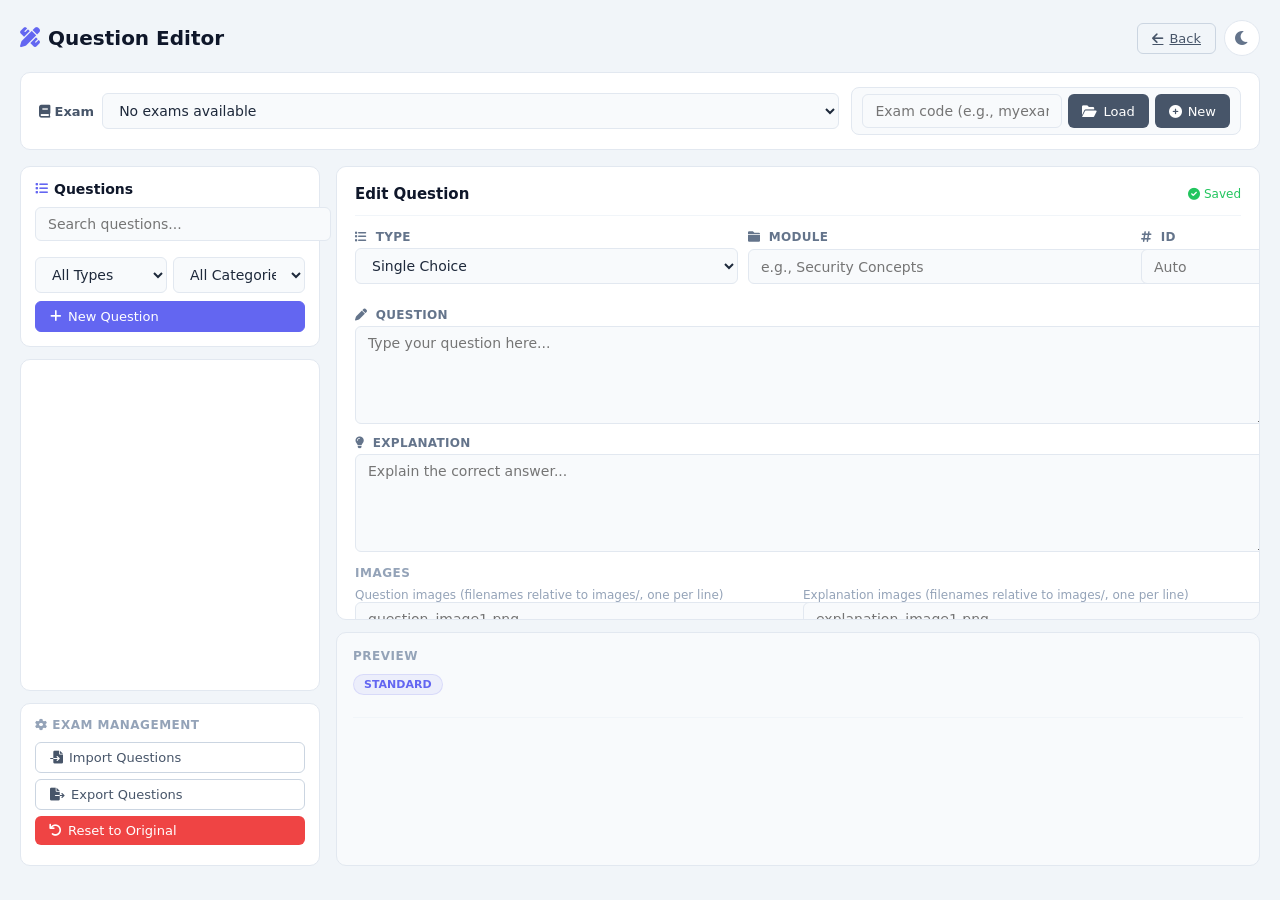
==== commit 94725f50: "Redesign question editor: minimal & clean style with full dark mode - Complete visual overhaul of ed" ====
--- a/editor.html
+++ b/editor.html
@@ -7,21 +7,25 @@
   <meta name="description" content="Exam Simulator - Create and edit exam questions with the built-in editor">
   <link rel="icon" href="data:image/svg+xml,<svg xmlns='http://www.w3.org/2000/svg' viewBox='0 0 100 100'><text y='80' font-size='80'>📝</text></svg>">
   <title>Question Editor - Create & Edit Exams</title>
-  <link rel="stylesheet" href="style-new.css">
-  <link rel="stylesheet" href="multi-exam-styles.css">
-  <link rel="stylesheet" href="modern-enhancements.css">
   <link href="https://cdnjs.cloudflare.com/ajax/libs/font-awesome/6.0.0/css/all.min.css" rel="stylesheet">
   <link rel="stylesheet" href="editor-styles.css">
 </head>
 <body>
   <div class="editor-container">
-    <h1><i aria-hidden="true" class="fas fa-tools"></i> Question Editor</h1>
-    <p class="muted">Create and edit questions for any exam. Supports multiple choice, drag & drop, sequences, and more. Changes save to your browser and apply instantly.</p>
+    <div class="editor-header">
+      <h1><i aria-hidden="true" class="fas fa-pen-ruler"></i> Question Editor</h1>
+      <div class="editor-header-actions">
+        <a href="index.html" class="btn btn-outline"><i aria-hidden="true" class="fas fa-arrow-left"></i> Back</a>
+        <button class="editor-theme-toggle" id="editorThemeToggle" title="Toggle theme" aria-label="Toggle theme">
+          <i aria-hidden="true" class="fas fa-moon" id="editorThemeIcon"></i>
+        </button>
+      </div>
+    </div>
 
     <!-- Exam Selection Bar -->
     <div class="exam-selection-bar">
       <div class="exam-select-group">
-        <label><i aria-hidden="true" class="fas fa-book"></i> Select Exam</label>
+        <label><i aria-hidden="true" class="fas fa-book"></i> Exam</label>
         <select id="examSelect">
           <option value="">Loading exams...</option>
         </select>
@@ -29,11 +33,10 @@
 
       <div class="exam-actions-group">
         <div class="custom-exam-input">
-          <input id="customExamCode" type="text" placeholder="Custom exam code (e.g., myexam)"/>
-          <button id="loadCustomExam" class="btn btn-secondary" title="Load custom exam from ./exam-dumps/" aria-label="Load custom exam"><i aria-hidden="true" class="fas fa-folder-open"></i> Load</button>
-          <button id="newExamBtn" class="btn btn-secondary" title="Create a new custom exam" aria-label="Create new exam"><i aria-hidden="true" class="fas fa-plus-circle"></i> New Exam</button>
-        </div>
-        <a href="index.html" class="btn btn-outline"><i aria-hidden="true" class="fas fa-arrow-left"></i> Back to App</a>
+          <input id="customExamCode" type="text" placeholder="Exam code (e.g., myexam)"/>
+          <button id="loadCustomExam" class="btn btn-secondary" title="Load custom exam" aria-label="Load custom exam"><i aria-hidden="true" class="fas fa-folder-open"></i> Load</button>
+          <button id="newExamBtn" class="btn btn-secondary" title="Create a new custom exam" aria-label="Create new exam"><i aria-hidden="true" class="fas fa-plus-circle"></i> New</button>
+        </div>
       </div>
     </div>
 
@@ -44,8 +47,8 @@
           <h3><i aria-hidden="true" class="fas fa-list"></i> Questions</h3>
           <input id="searchInput" type="text" placeholder="Search questions..."/>
 
-          <div style="display: grid; grid-template-columns: 1fr 1fr; gap: 8px; margin-top: 8px;">
-            <select id="filterType" aria-label="Filter by question type" style="padding: 8px; border-radius: 6px; border: 2px solid rgba(30, 60, 114, 0.15); font-size: 13px;">
+          <div class="sidebar-filters">
+            <select id="filterType" aria-label="Filter by question type">
               <option value="">All Types</option>
               <option value="STANDARD">Single Choice</option>
               <option value="MULTI">Multiple Choice</option>
@@ -53,12 +56,12 @@
               <option value="DRAG_DROP_SELECT">Drag & Drop</option>
               <option value="YES_NO_MATRIX">Yes/No Matrix</option>
             </select>
-            <select id="filterCategory" aria-label="Filter by category" style="padding: 8px; border-radius: 6px; border: 2px solid rgba(30, 60, 114, 0.15); font-size: 13px;">
+            <select id="filterCategory" aria-label="Filter by category">
               <option value="">All Categories</option>
             </select>
           </div>
 
-          <button id="addNew" class="btn btn-primary" style="width: 100%; margin-top: 8px;">
+          <button id="addNew" class="btn primary" style="width: 100%; margin-top: 8px;">
             <i aria-hidden="true" class="fas fa-plus"></i> New Question
           </button>
         </div>
@@ -82,31 +85,39 @@
       </div>
       <div class="right-pane">
       <div class="form">
+        <div class="form-header">
+          <span class="form-header-title" id="formTitle">Edit Question</span>
+          <span class="form-header-status"><i aria-hidden="true" class="fas fa-check-circle"></i> Saved</span>
+        </div>
+
+        <div class="form-meta-row">
+          <div class="row">
+            <label for="qType"><i aria-hidden="true" class="fas fa-list"></i> Type</label>
+            <select id="qType">
+              <option value="STANDARD">Single Choice</option>
+              <option value="MULTI">Multiple Choice</option>
+              <option value="SEQUENCE">Sequence</option>
+              <option value="DRAG_DROP_SELECT">Drag & Drop</option>
+              <option value="YES_NO_MATRIX">Yes/No Matrix</option>
+            </select>
+          </div>
+          <div class="row">
+            <label for="qModule"><i aria-hidden="true" class="fas fa-folder"></i> Module</label>
+            <input id="qModule" type="text" placeholder="e.g., Security Concepts"/>
+          </div>
+          <div class="row">
+            <label for="qId"><i aria-hidden="true" class="fas fa-hashtag"></i> ID</label>
+            <input id="qId" type="number" placeholder="Auto"/>
+          </div>
+        </div>
+
         <div class="row">
-          <label for="qId"><i aria-hidden="true" class="fas fa-hashtag"></i> ID</label>
-          <input id="qId" type="number" placeholder="Auto-generated (optional)"/>
-        </div>
-        <div class="row">
-          <label for="qModule"><i aria-hidden="true" class="fas fa-folder"></i> Category</label>
-          <input id="qModule" type="text" placeholder="e.g., Math, Science, History (optional)" style="width: 100%; padding: 8px; border-radius: 8px; border: 1px solid #ccc;"/>
-        </div>
-        <div class="row">
-          <label for="qType"><i aria-hidden="true" class="fas fa-question-circle"></i> Question Type</label>
-          <select id="qType">
-            <option value="STANDARD">Single Choice (one correct answer)</option>
-            <option value="MULTI">Multiple Choice (select all that apply)</option>
-            <option value="SEQUENCE">Sequence (put in correct order)</option>
-            <option value="DRAG_DROP_SELECT">Drag & Drop (select N items)</option>
-            <option value="YES_NO_MATRIX">Yes/No Matrix (statements)</option>
-          </select>
-        </div>
-        <div class="row">
-          <label for="qText"><i aria-hidden="true" class="fas fa-pen"></i> Question Text</label>
-          <textarea id="qText" placeholder="Type your question here..." style="min-height: 100px;"></textarea>
+          <label for="qText"><i aria-hidden="true" class="fas fa-pen"></i> Question</label>
+          <textarea id="qText" placeholder="Type your question here..."></textarea>
         </div>
         <div class="row">
           <label for="qExplanation"><i aria-hidden="true" class="fas fa-lightbulb"></i> Explanation</label>
-          <textarea id="qExplanation" placeholder="Explain the correct answer (shown after answering)..." style="min-height: 80px;"></textarea>
+          <textarea id="qExplanation" placeholder="Explain the correct answer..."></textarea>
         </div>
 
         <div class="section-title">Images</div>
@@ -130,22 +141,22 @@
         </div>
 
         <div class="section-title"><i aria-hidden="true" class="fas fa-list"></i> Answer Options</div>
-        <div id="sequenceHint" style="display:none; background: #fff3cd; border: 1px solid #ffc107; border-radius: 8px; padding: 12px; margin-bottom: 10px; font-size: 0.9rem;">
-          <strong><i aria-hidden="true" class="fas fa-info-circle"></i> SEQUENCE Type:</strong> Use the <strong>Preview panel</strong> below to set the correct order. Click the Up/Down arrows to arrange options in the correct sequence. The order you set there is what students must match.
+        <div id="sequenceHint" style="display:none;">
+          <strong><i aria-hidden="true" class="fas fa-info-circle"></i> Sequence:</strong> Use the Preview panel below to set the correct order with the Up/Down arrows.
         </div>
         <div id="options" class="options"></div>
         <div class="footer">
           <button id="addOption" class="btn primary"><i aria-hidden="true" class="fas fa-plus"></i> Add Option</button>
           <span id="optionsHelp" class="small" style="color: #6c757d;">Check the boxes next to correct answers</span>
         </div>
-        <div class="row" style="display: none;"><label>Correct</label><input id="qCorrect" type="text" placeholder="Auto-managed by checkboxes"/></div>
-        <div class="row" id="ddSelectRow" style="display:none;"><label>Select N</label><input id="qDragSelectN" type="number" min="1" placeholder="Required selection count"/></div>
-        <div class="row" id="ynMatrixRow" style="display:none;"><label>Statements</label><textarea id="qStatements" placeholder="One statement per line (Yes/No options auto)"></textarea></div>
-
-        <div class="footer" style="gap: 10px; border-top: 2px solid #e1e1e1; padding-top: 15px; margin-top: 20px;">
-          <button id="save" class="btn primary" style="font-size: 1rem; padding: 10px 20px;"><i aria-hidden="true" class="fas fa-save"></i> Save Changes</button>
-          <button id="deleteCurrent" class="btn danger"><i aria-hidden="true" class="fas fa-trash"></i> Delete Question</button>
-          <span class="small" style="color: #28a745; margin-left: auto;">✓ Auto-saved to browser</span>
+        <div class="row" style="display: none;"><label>Correct</label><input id="qCorrect" type="text" placeholder="Auto-managed"/></div>
+        <div class="row" id="ddSelectRow" style="display:none;"><label>Select N</label><input id="qDragSelectN" type="number" min="1" placeholder="Count"/></div>
+        <div class="row" id="ynMatrixRow" style="display:none;"><label>Statements</label><textarea id="qStatements" placeholder="One per line"></textarea></div>
+
+        <div class="form-footer">
+          <button id="save" class="btn primary"><i aria-hidden="true" class="fas fa-save"></i> Save Changes</button>
+          <button id="deleteCurrent" class="btn danger"><i aria-hidden="true" class="fas fa-trash"></i> Delete</button>
+          <span class="small" style="margin-left: auto;" id="saveStatus">✓ Saved</span>
         </div>
       </div>
       <div class="preview" id="preview">
@@ -221,8 +232,32 @@
       }
     }
 
+    // Theme toggle for editor
+    function initEditorTheme() {
+      const toggle = document.getElementById('editorThemeToggle');
+      const icon = document.getElementById('editorThemeIcon');
+      const saved = localStorage.getItem('theme');
+
+      if (saved === 'dark' || (!saved && window.matchMedia && window.matchMedia('(prefers-color-scheme: dark)').matches)) {
+        document.body.classList.add('dark-mode');
+        if (icon) icon.className = 'fas fa-sun';
+      }
+
+      if (toggle) {
+        toggle.addEventListener('click', () => {
+          document.body.classList.toggle('dark-mode');
+          const isDark = document.body.classList.contains('dark-mode');
+          localStorage.setItem('theme', isDark ? 'dark' : 'light');
+          if (icon) icon.className = isDark ? 'fas fa-sun' : 'fas fa-moon';
+        });
+      }
+    }
+
     // Initialize when page loads
-    document.addEventListener('DOMContentLoaded', initializeEditorExamList);
+    document.addEventListener('DOMContentLoaded', () => {
+      initEditorTheme();
+      initializeEditorExamList();
+    });
   </script>
   <script src="editor.js"></script>
 </body>
--- a/editor-styles.css
+++ b/editor-styles.css
@@ -1,236 +1,684 @@
-body { padding: 20px; background: linear-gradient(135deg, #f5f7fa 0%, #c3cfe2 100%); }
-.editor-container { max-width: 1400px; margin: 0 auto; }
+/* ===== EDITOR — Minimal & Clean Design ===== */
+
+/* Base */
+body {
+  padding: 20px;
+  background: #f1f5f9;
+  font-family: 'Segoe UI', system-ui, -apple-system, sans-serif;
+  color: #1e293b;
+  margin: 0;
+}
+
+.editor-container { max-width: 1440px; margin: 0 auto; }
+
+/* Header */
+.editor-header {
+  display: flex;
+  justify-content: space-between;
+  align-items: center;
+  margin-bottom: 16px;
+}
+
+.editor-header h1 {
+  font-size: 1.25rem;
+  font-weight: 700;
+  color: #0f172a;
+  margin: 0;
+  display: flex;
+  align-items: center;
+  gap: 8px;
+}
+
+.editor-header h1 i { color: #6366f1; }
+
+.editor-header-actions {
+  display: flex;
+  align-items: center;
+  gap: 8px;
+}
+
+.editor-muted {
+  font-size: 0.8125rem;
+  color: #64748b;
+  margin: 0 0 16px 0;
+}
+
+/* Theme Toggle */
+.editor-theme-toggle {
+  width: 36px;
+  height: 36px;
+  border-radius: 50%;
+  border: 1px solid #e2e8f0;
+  background: #fff;
+  cursor: pointer;
+  display: grid;
+  place-items: center;
+  font-size: 1rem;
+  color: #64748b;
+  transition: all 0.2s;
+}
+.editor-theme-toggle:hover {
+  border-color: #6366f1;
+  color: #6366f1;
+  transform: scale(1.1);
+}
 
 /* Exam Selection Bar */
 .exam-selection-bar {
-background: rgba(255, 255, 255, 0.95);
-backdrop-filter: blur(20px);
-border-radius: 12px;
-padding: 20px;
-margin-bottom: 20px;
-box-shadow: 0 4px 15px rgba(0, 0, 0, 0.1);
-display: grid;
-grid-template-columns: 1fr auto;
-gap: 20px;
-align-items: center;
+  background: #fff;
+  border: 1px solid #e2e8f0;
+  border-radius: 10px;
+  padding: 14px 18px;
+  margin-bottom: 16px;
+  display: flex;
+  align-items: center;
+  gap: 12px;
+  flex-wrap: wrap;
 }
 
 .exam-select-group {
-display: flex;
-align-items: center;
-gap: 12px;
+  display: flex;
+  align-items: center;
+  gap: 8px;
+  flex: 1;
+  min-width: 200px;
 }
 
 .exam-select-group label {
-font-weight: 600;
-color: #1e3c72;
-white-space: nowrap;
+  font-weight: 600;
+  color: #475569;
+  white-space: nowrap;
+  font-size: 0.8125rem;
 }
 
 .exam-select-group select {
-flex: 1;
-padding: 10px 15px;
-border: 2px solid rgba(30, 60, 114, 0.15);
-border-radius: 8px;
-font-size: 14px;
-min-width: 300px;
+  flex: 1;
+  min-width: 200px;
 }
 
 .exam-actions-group {
-display: flex;
-gap: 10px;
-align-items: center;
+  display: flex;
+  gap: 8px;
+  align-items: center;
+  flex-wrap: wrap;
 }
 
 .custom-exam-input {
-display: flex;
-gap: 8px;
-padding: 8px 15px;
-background: rgba(30, 60, 114, 0.05);
-border-radius: 8px;
+  display: flex;
+  gap: 6px;
+  padding: 6px 10px;
+  background: #f8fafc;
+  border-radius: 8px;
+  border: 1px solid #e2e8f0;
 }
 
 .custom-exam-input input {
-padding: 8px 12px;
-border: 2px solid rgba(30, 60, 114, 0.15);
-border-radius: 6px;
-font-size: 13px;
-width: 200px;
-}
-
-.btn-secondary {
-background: #6c757d;
-color: #fff;
-border: none;
-}
-
-.btn-outline {
-background: transparent;
-border: 2px solid #1e3c72;
-color: #1e3c72;
-}
-
-.btn-outline:hover {
-background: #1e3c72;
-color: #fff;
+  width: 160px;
+  padding: 6px 10px;
+  font-size: 0.8125rem;
 }
 
 /* Split Layout */
-.split { display: grid; grid-template-columns: 350px 1fr; gap: 20px; }
+.split {
+  display: grid;
+  grid-template-columns: 300px 1fr;
+  gap: 16px;
+}
 
 /* Sidebar */
 .sidebar {
-display: flex;
-flex-direction: column;
-gap: 15px;
+  display: flex;
+  flex-direction: column;
+  gap: 12px;
 }
 
 .sidebar-header {
-background: rgba(255, 255, 255, 0.98);
-border-radius: 12px;
-padding: 16px;
-box-shadow: 0 4px 15px rgba(0, 0, 0, 0.1);
+  background: #fff;
+  border: 1px solid #e2e8f0;
+  border-radius: 10px;
+  padding: 14px;
 }
 
 .sidebar-header h3 {
-margin: 0 0 12px 0;
-color: #1e3c72;
-font-size: 16px;
-}
-
-.sidebar-header input {
-width: 100%;
-padding: 10px 12px;
-border: 2px solid rgba(30, 60, 114, 0.15);
-border-radius: 8px;
-font-size: 14px;
-}
-
+  margin: 0 0 10px 0;
+  font-size: 0.875rem;
+  font-weight: 700;
+  color: #0f172a;
+  display: flex;
+  align-items: center;
+  gap: 6px;
+}
+
+.sidebar-header h3 i { color: #6366f1; font-size: 0.8rem; }
+
+.sidebar-header input[type="text"] {
+  margin-bottom: 8px;
+}
+
+.sidebar-filters {
+  display: grid;
+  grid-template-columns: 1fr 1fr;
+  gap: 6px;
+  margin-top: 8px;
+}
+
+/* Question List */
 .list {
-border-radius: 12px;
-padding: 12px;
-flex: 1;
-overflow: auto;
-background: rgba(255, 255, 255, 0.98);
-box-shadow: 0 4px 15px rgba(0, 0, 0, 0.1);
-max-height: calc(100vh - 450px);
+  border-radius: 10px;
+  padding: 8px;
+  flex: 1;
+  overflow: auto;
+  background: #fff;
+  border: 1px solid #e2e8f0;
+  max-height: calc(100vh - 440px);
 }
 
 .list-item {
-padding: 12px;
-border-radius: 8px;
-margin-bottom: 6px;
-cursor: pointer;
-transition: all 0.3s ease;
-border-left: 3px solid transparent;
+  padding: 10px 12px;
+  border-radius: 6px;
+  margin-bottom: 4px;
+  cursor: pointer;
+  transition: all 0.15s ease;
+  border-left: 2px solid transparent;
+  font-size: 0.8125rem;
 }
 
 .list-item:hover {
-background: linear-gradient(135deg, rgba(227, 242, 253, 0.5), rgba(248, 249, 250, 0.5));
-transform: translateX(4px);
+  background: #f8fafc;
 }
 
 .list-item.active {
-background: linear-gradient(135deg, #e3f2fd, #bbdefb);
-border-left-color: #1e3c72;
-box-shadow: 0 2px 8px rgba(30, 60, 114, 0.15);
-}
-
+  background: rgba(99, 102, 241, 0.06);
+  border-left-color: #6366f1;
+}
+
+.list-item .item-type {
+  font-size: 0.6875rem;
+  color: #94a3b8;
+  text-transform: uppercase;
+  letter-spacing: 0.3px;
+}
+
+.list-item .item-text {
+  color: #334155;
+  line-height: 1.4;
+  margin-top: 2px;
+}
+
+.list-item.active .item-text { color: #1e293b; }
+
+/* Sidebar Footer */
 .sidebar-footer {
-background: rgba(255, 255, 255, 0.98);
-border-radius: 12px;
-padding: 16px;
-box-shadow: 0 4px 15px rgba(0, 0, 0, 0.1);
+  background: #fff;
+  border: 1px solid #e2e8f0;
+  border-radius: 10px;
+  padding: 14px;
 }
 
 .exam-management h4 {
-margin: 0 0 12px 0;
-color: #1e3c72;
-font-size: 14px;
-text-transform: uppercase;
-letter-spacing: 0.5px;
+  margin: 0 0 10px 0;
+  font-size: 0.75rem;
+  font-weight: 600;
+  color: #94a3b8;
+  text-transform: uppercase;
+  letter-spacing: 0.5px;
 }
 
 .exam-management button {
-width: 100%;
-margin-bottom: 8px;
-justify-content: flex-start;
-text-align: left;
-}
-
-.btn-danger {
-background: #dc3545;
-color: #fff;
-border: none;
-}
-
-.btn-danger:hover {
-background: #c82333;
-}
-.right-pane { display: grid; grid-template-rows: 1fr 1fr; gap: 16px; height: calc(100vh - 200px); }
-.form { border: 1px solid #e1e1e1; border-radius: 10px; padding: 16px; background: #fff; overflow:auto; }
-.form .row { display: grid; grid-template-columns: 140px 1fr; gap: 10px; margin-bottom: 10px; align-items: start; }
-.form textarea { min-height: 90px; }
+  width: 100%;
+  margin-bottom: 6px;
+  justify-content: flex-start;
+  text-align: left;
+}
+
+/* Right Pane */
+.right-pane {
+  display: grid;
+  grid-template-rows: 1fr auto;
+  gap: 12px;
+  height: calc(100vh - 200px);
+}
+
+/* Form */
+.form {
+  border: 1px solid #e2e8f0;
+  border-radius: 10px;
+  padding: 18px;
+  background: #fff;
+  overflow: auto;
+}
+
+.form-header {
+  display: flex;
+  justify-content: space-between;
+  align-items: center;
+  margin-bottom: 14px;
+  padding-bottom: 12px;
+  border-bottom: 1px solid #f1f5f9;
+}
+
+.form-header-title {
+  font-size: 0.9375rem;
+  font-weight: 700;
+  color: #0f172a;
+}
+
+.form-header-status {
+  font-size: 0.75rem;
+  color: #22c55e;
+  display: flex;
+  align-items: center;
+  gap: 4px;
+}
+
+.form .row {
+  display: grid;
+  grid-template-columns: 1fr;
+  gap: 4px;
+  margin-bottom: 12px;
+}
+
+.form .row label {
+  font-size: 0.75rem;
+  font-weight: 600;
+  color: #64748b;
+  text-transform: uppercase;
+  letter-spacing: 0.3px;
+}
+
+.form .row label i { margin-right: 4px; }
+
+.form-meta-row {
+  display: grid;
+  grid-template-columns: 1fr 1fr 100px;
+  gap: 10px;
+  margin-bottom: 12px;
+}
+
+.form textarea { min-height: 80px; resize: vertical; }
+
+/* Inputs - Global */
+input[type="text"],
+input[type="number"],
+textarea,
+select {
+  width: 100%;
+  padding: 8px 12px;
+  border-radius: 6px;
+  border: 1px solid #e2e8f0;
+  background: #f8fafc;
+  font-size: 0.875rem;
+  font-family: inherit;
+  color: #1e293b;
+  transition: border-color 0.15s;
+}
+
+input:focus, textarea:focus, select:focus {
+  outline: none;
+  border-color: #6366f1;
+  box-shadow: 0 0 0 3px rgba(99, 102, 241, 0.1);
+  background: #fff;
+}
+
+/* Options */
 .options { display: grid; gap: 6px; }
-.option-row { display: grid; grid-template-columns: 1fr auto auto; gap: 8px; }
+.section-title {
+  margin: 14px 0 8px;
+  font-size: 0.75rem;
+  font-weight: 600;
+  color: #94a3b8;
+  text-transform: uppercase;
+  letter-spacing: 0.5px;
+}
+
+.option-row {
+  display: grid;
+  grid-template-columns: 1fr auto auto;
+  gap: 8px;
+  align-items: center;
+}
+
+.option-row input[type="text"] {
+  background: #fff;
+}
+
+.option-row.correct-option input[type="text"] {
+  border-color: rgba(34, 197, 94, 0.3);
+  background: rgba(34, 197, 94, 0.04);
+}
+
 .option-row .sequence-order-num {
-font-weight: 600;
-color: #1e3c72;
-display: flex;
-align-items: center;
-justify-content: center;
-min-width: 24px;
-font-size: 14px;
-}
+  font-weight: 700;
+  color: #6366f1;
+  display: flex;
+  align-items: center;
+  justify-content: center;
+  min-width: 24px;
+  font-size: 0.875rem;
+}
+
 .option-row.sequence-row {
-grid-template-columns: auto 1fr auto;
-gap: 10px;
-align-items: center;
-}
+  grid-template-columns: auto 1fr auto;
+  gap: 10px;
+  align-items: center;
+}
+
+/* Buttons */
+.btn {
+  cursor: pointer;
+  border-radius: 6px;
+  padding: 7px 14px;
+  border: 1px solid #e2e8f0;
+  background: #fff;
+  color: #475569;
+  font-size: 0.8125rem;
+  font-weight: 500;
+  font-family: inherit;
+  display: inline-flex;
+  align-items: center;
+  gap: 6px;
+  transition: all 0.15s;
+}
+
+.btn:hover { border-color: #cbd5e1; background: #f8fafc; }
+.btn.primary { background: #6366f1; border-color: #6366f1; color: #fff; }
+.btn.primary:hover { background: #4f46e5; }
+.btn.danger { background: #ef4444; border-color: #ef4444; color: #fff; }
+.btn.danger:hover { background: #dc2626; }
+.btn.warning { background: #f59e0b; border-color: #f59e0b; color: #fff; }
+.btn-primary { background: #6366f1; border-color: #6366f1; color: #fff; }
+.btn-primary:hover { background: #4f46e5; }
+.btn-secondary { background: #475569; color: #fff; border: none; }
+.btn-secondary:hover { background: #334155; }
+.btn-outline { background: transparent; border: 1px solid #cbd5e1; color: #475569; }
+.btn-outline:hover { background: #f1f5f9; border-color: #94a3b8; }
+.btn-danger { background: #ef4444; color: #fff; border: none; }
+.btn-danger:hover { background: #dc2626; }
+
+.footer { margin-top: 12px; display: flex; gap: 8px; align-items: center; }
+.form-footer {
+  display: flex;
+  gap: 10px;
+  align-items: center;
+  border-top: 1px solid #f1f5f9;
+  padding-top: 14px;
+  margin-top: 16px;
+}
+
+/* Small helpers */
+.small { font-size: 0.75rem; color: #94a3b8; }
+.muted { opacity: .7; }
+.grid2 { display: grid; grid-template-columns: 1fr 1fr; gap: 10px; }
 .chips { display: flex; gap: 6px; flex-wrap: wrap; }
-.chip { background: #eef6ff; border: 1px solid #bcdcff; color: #0b60a9; padding: 2px 8px; border-radius: 999px; font-size: 12px; }
-.small { font-size: 12px; color: #666; }
-.danger { color: #d9534f; }
-.success { color: #28a745; }
-.btn { cursor: pointer; border-radius: 8px; padding: 8px 12px; border: 1px solid #ccc; background: #fff; color: #222; }
-.btn.primary { background: #2b7cff; border-color: #2b7cff; color: #fff; }
-.btn.warning { background: #ffd65a; border-color: #e0a800; color: #212529; }
-.btn.danger { background: #dc3545; border-color: #dc3545; color: #fff; }
-.grid2 { display:grid; grid-template-columns: 1fr 1fr; gap: 10px; }
-.muted { opacity: .75; }
-.section-title { margin-top: 10px; font-weight: 600; }
-input[type="text"], input[type="number"], textarea { width: 100%; padding: 8px; border-radius: 8px; border: 1px solid #ccc; }
-select { width: 100%; padding: 8px; border-radius: 8px; border: 1px solid #ccc; }
-.footer { margin-top: 10px; display:flex; gap:10px; }
-.pill { display:inline-flex; align-items:center; gap:6px; padding: 4px 8px; border-radius: 999px; border:1px solid #ddd; background:#f8f9fa; font-size:12px; }
-.pill, .pill:link, .pill:visited { color: #333; text-decoration: none; }
-
-/* Preview panel */
-.preview { border: 1px solid #e1e1e1; border-radius: 10px; background: #fff; padding: 16px; overflow:auto; }
-.preview h3 { margin-top: 0; }
-.pv-type { display:inline-block; padding: 4px 10px; border-radius: 999px; background:#eef6ff; border:1px solid #bcdcff; color:#0b60a9; font-size:12px; }
-.pv-question { margin: 10px 0; line-height: 1.5; }
-.pv-images img { max-width: 100%; height:auto; border:1px solid #ddd; border-radius:8px; margin:8px 0; display:block; }
-.pv-options { display:grid; gap:8px; margin-top:10px; }
-.pv-option { border:1px solid #eee; border-radius:8px; padding:8px; display:flex; gap:10px; align-items:center; }
-.pv-option.correct { border-color:#28a745; background:#ecf9f0; }
-.pv-letters { font-weight:600; width:20px; text-align:center; }
-.pv-yn-row { display:grid; grid-template-columns: 1fr auto; gap:8px; align-items:center; border-bottom:1px dashed #eee; padding:6px 0; }
-.pv-yn-ans { font-weight:600; color:#0b60a9; }
-.pv-seq { font-size: 14px; }
-.pv-seq strong { color:#0b60a9; }
-.inline-actions { display:flex; gap:8px; align-items:center; margin-top:6px; }
-/* Interactive preview widgets */
+.chip {
+  background: rgba(99, 102, 241, 0.08);
+  border: 1px solid rgba(99, 102, 241, 0.2);
+  color: #6366f1;
+  padding: 2px 8px;
+  border-radius: 999px;
+  font-size: 0.6875rem;
+}
+.pill {
+  display: inline-flex;
+  align-items: center;
+  gap: 6px;
+  padding: 4px 8px;
+  border-radius: 999px;
+  border: 1px solid #e2e8f0;
+  background: #f8fafc;
+  font-size: 0.75rem;
+  color: #475569;
+  text-decoration: none;
+}
+.inline-actions { display: flex; gap: 8px; align-items: center; margin-top: 6px; }
+
+/* Sequence hint */
+#sequenceHint {
+  background: rgba(99, 102, 241, 0.06);
+  border: 1px solid rgba(99, 102, 241, 0.15);
+  border-radius: 8px;
+  padding: 10px 14px;
+  margin-bottom: 10px;
+  font-size: 0.8125rem;
+  color: #6366f1;
+}
+
+/* ===== Preview Panel ===== */
+.preview {
+  border: 1px solid #e2e8f0;
+  border-radius: 10px;
+  background: #f8fafc;
+  padding: 16px;
+  overflow: auto;
+  min-height: 200px;
+}
+
+.preview h3 {
+  margin: 0 0 10px 0;
+  font-size: 0.75rem;
+  font-weight: 600;
+  color: #94a3b8;
+  text-transform: uppercase;
+  letter-spacing: 0.5px;
+}
+
+.pv-type {
+  display: inline-block;
+  padding: 3px 10px;
+  border-radius: 999px;
+  background: rgba(99, 102, 241, 0.08);
+  border: 1px solid rgba(99, 102, 241, 0.15);
+  color: #6366f1;
+  font-size: 0.6875rem;
+  font-weight: 600;
+}
+
+.pv-question { margin: 10px 0; line-height: 1.5; color: #1e293b; font-size: 0.9375rem; }
+.pv-images img { max-width: 100%; height: auto; border: 1px solid #e2e8f0; border-radius: 8px; margin: 8px 0; display: block; }
+.pv-options { display: grid; gap: 6px; margin-top: 10px; }
+.pv-option {
+  border: 1px solid #e2e8f0;
+  border-radius: 6px;
+  padding: 8px 10px;
+  display: flex;
+  gap: 10px;
+  align-items: center;
+  font-size: 0.875rem;
+  background: #fff;
+}
+.pv-option.correct { border-color: rgba(34, 197, 94, 0.3); background: rgba(34, 197, 94, 0.04); }
+.pv-option.correct .pv-letters { color: #16a34a; }
+.pv-letters { font-weight: 700; width: 20px; text-align: center; color: #6366f1; }
+.pv-option.selected { background: rgba(99, 102, 241, 0.06); border-color: rgba(99, 102, 241, 0.2); }
 .pv-clickable { cursor: pointer; user-select: none; }
-.pv-option.selected { background:#eef6ff; border-color:#bcdcff; }
-.pv-seq-wrap { display:grid; grid-template-columns: 1fr 1fr; gap:12px; }
-.pv-col { border:1px dashed #e1e1e1; border-radius:8px; padding:8px; min-height:60px; }
-.pv-col-title { font-size:12px; color:#666; margin-bottom:6px; }
-.pv-chip { display:flex; align-items:center; gap:8px; border:1px solid #ddd; border-radius:999px; padding:4px 8px; margin:4px 0; background:#fff; }
-.pv-chip .x { border:none; background:transparent; color:#888; cursor:pointer; }
-.pv-dd-wrap { display:grid; grid-template-columns: 1fr 1fr; gap:12px; }
-.pv-dd-source, .pv-dd-target { border:1px dashed #e1e1e1; border-radius:8px; padding:8px; min-height:60px; }
-.pv-dd-title { font-size:12px; color:#666; margin-bottom:6px; }
-.pv-dd-btn { display:block; width:100%; text-align:left; border:1px solid #ddd; border-radius:8px; padding:6px 8px; margin:4px 0; background:#fff; cursor:pointer; }
-.pv-dd-chip { display:flex; align-items:center; gap:8px; border:1px solid #ddd; border-radius:8px; padding:6px 8px; margin:4px 0; background:#f8f9fa; }
-.pv-dd-chip .rm { margin-left:auto; border:none; background:transparent; cursor:pointer; color:#888; }
+
+.pv-yn-row { display: grid; grid-template-columns: 1fr auto; gap: 8px; align-items: center; border-bottom: 1px solid #f1f5f9; padding: 6px 0; }
+.pv-yn-ans { font-weight: 600; color: #6366f1; }
+.pv-seq { font-size: 0.875rem; }
+.pv-seq strong { color: #6366f1; }
+.pv-explanation { margin-top: 12px; padding-top: 12px; border-top: 1px solid #f1f5f9; font-size: 0.875rem; color: #64748b; }
+
+/* Preview drag/drop & sequence widgets */
+.pv-seq-wrap { display: grid; grid-template-columns: 1fr 1fr; gap: 12px; }
+.pv-col { border: 1px dashed #e2e8f0; border-radius: 8px; padding: 8px; min-height: 60px; }
+.pv-col-title { font-size: 0.75rem; color: #94a3b8; margin-bottom: 6px; }
+.pv-chip { display: flex; align-items: center; gap: 8px; border: 1px solid #e2e8f0; border-radius: 999px; padding: 4px 8px; margin: 4px 0; background: #fff; font-size: 0.8125rem; }
+.pv-chip .x { border: none; background: transparent; color: #94a3b8; cursor: pointer; }
+.pv-dd-wrap { display: grid; grid-template-columns: 1fr 1fr; gap: 12px; }
+.pv-dd-source, .pv-dd-target { border: 1px dashed #e2e8f0; border-radius: 8px; padding: 8px; min-height: 60px; }
+.pv-dd-title { font-size: 0.75rem; color: #94a3b8; margin-bottom: 6px; }
+.pv-dd-btn { display: block; width: 100%; text-align: left; border: 1px solid #e2e8f0; border-radius: 6px; padding: 6px 8px; margin: 4px 0; background: #fff; cursor: pointer; font-size: 0.8125rem; }
+.pv-dd-btn:hover { border-color: #6366f1; background: rgba(99, 102, 241, 0.04); }
+.pv-dd-chip { display: flex; align-items: center; gap: 8px; border: 1px solid #e2e8f0; border-radius: 6px; padding: 6px 8px; margin: 4px 0; background: #f8fafc; font-size: 0.8125rem; }
+.pv-dd-chip .rm { margin-left: auto; border: none; background: transparent; cursor: pointer; color: #94a3b8; }
+
+/* ===== DARK MODE ===== */
+body.dark-mode {
+  background: #0f172a;
+  color: #e2e8f0;
+}
+
+.dark-mode .editor-header h1 { color: #f1f5f9; }
+
+.dark-mode .editor-theme-toggle {
+  background: rgba(30, 41, 59, 0.9);
+  border-color: rgba(255, 255, 255, 0.1);
+  color: #e2e8f0;
+}
+.dark-mode .editor-theme-toggle:hover {
+  border-color: rgba(99, 102, 241, 0.4);
+  color: #818cf8;
+}
+
+.dark-mode .exam-selection-bar,
+.dark-mode .sidebar-header,
+.dark-mode .sidebar-footer,
+.dark-mode .list,
+.dark-mode .form {
+  background: #1e293b;
+  border-color: rgba(255, 255, 255, 0.06);
+}
+
+.dark-mode .preview {
+  background: #162032;
+  border-color: rgba(255, 255, 255, 0.06);
+}
+
+.dark-mode .sidebar-header h3,
+.dark-mode .exam-management h4 { color: #94a3b8; }
+.dark-mode .sidebar-header h3 { color: #e2e8f0; }
+
+.dark-mode .exam-select-group label { color: #94a3b8; }
+
+.dark-mode input[type="text"],
+.dark-mode input[type="number"],
+.dark-mode textarea,
+.dark-mode select {
+  background: rgba(255, 255, 255, 0.05);
+  border-color: rgba(255, 255, 255, 0.08);
+  color: #e2e8f0;
+}
+
+.dark-mode input:focus,
+.dark-mode textarea:focus,
+.dark-mode select:focus {
+  border-color: #6366f1;
+  box-shadow: 0 0 0 3px rgba(99, 102, 241, 0.15);
+  background: rgba(255, 255, 255, 0.08);
+}
+
+.dark-mode select option {
+  background: #1e293b;
+  color: #e2e8f0;
+}
+
+.dark-mode .list-item:hover { background: rgba(255, 255, 255, 0.04); }
+.dark-mode .list-item.active {
+  background: rgba(99, 102, 241, 0.1);
+  border-left-color: #818cf8;
+}
+.dark-mode .list-item .item-type { color: #64748b; }
+.dark-mode .list-item .item-text { color: #94a3b8; }
+.dark-mode .list-item.active .item-text { color: #e2e8f0; }
+
+.dark-mode .form .row label { color: #64748b; }
+.dark-mode .form-header { border-bottom-color: rgba(255, 255, 255, 0.06); }
+.dark-mode .form-header-title { color: #f1f5f9; }
+.dark-mode .form-footer { border-top-color: rgba(255, 255, 255, 0.06); }
+
+.dark-mode .option-row.correct-option input[type="text"] {
+  border-color: rgba(34, 197, 94, 0.25);
+  background: rgba(34, 197, 94, 0.06);
+}
+
+.dark-mode .section-title { color: #64748b; }
+.dark-mode .small { color: #64748b; }
+.dark-mode .editor-muted { color: #64748b; }
+
+.dark-mode .btn {
+  background: rgba(255, 255, 255, 0.05);
+  border-color: rgba(255, 255, 255, 0.1);
+  color: #94a3b8;
+}
+.dark-mode .btn:hover {
+  background: rgba(255, 255, 255, 0.08);
+  border-color: rgba(255, 255, 255, 0.15);
+}
+.dark-mode .btn.primary,
+.dark-mode .btn-primary { background: #6366f1; border-color: #6366f1; color: #fff; }
+.dark-mode .btn.primary:hover,
+.dark-mode .btn-primary:hover { background: #4f46e5; }
+.dark-mode .btn-outline { border-color: rgba(255, 255, 255, 0.15); color: #94a3b8; }
+.dark-mode .btn-outline:hover { background: rgba(255, 255, 255, 0.05); }
+
+.dark-mode .chip {
+  background: rgba(99, 102, 241, 0.12);
+  border-color: rgba(99, 102, 241, 0.25);
+  color: #a5b4fc;
+}
+
+.dark-mode .pill {
+  border-color: rgba(255, 255, 255, 0.1);
+  background: rgba(255, 255, 255, 0.05);
+  color: #94a3b8;
+}
+
+.dark-mode .custom-exam-input {
+  background: rgba(255, 255, 255, 0.03);
+  border-color: rgba(255, 255, 255, 0.06);
+}
+
+.dark-mode #sequenceHint {
+  background: rgba(99, 102, 241, 0.1);
+  border-color: rgba(99, 102, 241, 0.2);
+  color: #a5b4fc;
+}
+
+/* Dark mode preview */
+.dark-mode .preview h3 { color: #64748b; }
+.dark-mode .pv-question { color: #e2e8f0; }
+.dark-mode .pv-option {
+  border-color: rgba(255, 255, 255, 0.08);
+  background: rgba(255, 255, 255, 0.03);
+  color: #e2e8f0;
+}
+.dark-mode .pv-option.correct {
+  border-color: rgba(34, 197, 94, 0.25);
+  background: rgba(34, 197, 94, 0.06);
+}
+.dark-mode .pv-option.selected {
+  background: rgba(99, 102, 241, 0.1);
+  border-color: rgba(99, 102, 241, 0.2);
+}
+.dark-mode .pv-yn-row { border-bottom-color: rgba(255, 255, 255, 0.06); }
+.dark-mode .pv-yn-ans { color: #818cf8; }
+.dark-mode .pv-explanation { border-top-color: rgba(255, 255, 255, 0.06); color: #64748b; }
+.dark-mode .pv-col,
+.dark-mode .pv-dd-source,
+.dark-mode .pv-dd-target { border-color: rgba(255, 255, 255, 0.08); }
+.dark-mode .pv-col-title,
+.dark-mode .pv-dd-title { color: #64748b; }
+.dark-mode .pv-chip,
+.dark-mode .pv-dd-chip {
+  border-color: rgba(255, 255, 255, 0.08);
+  background: rgba(255, 255, 255, 0.04);
+  color: #e2e8f0;
+}
+.dark-mode .pv-dd-btn {
+  border-color: rgba(255, 255, 255, 0.08);
+  background: rgba(255, 255, 255, 0.03);
+  color: #e2e8f0;
+}
+.dark-mode .pv-dd-btn:hover {
+  border-color: rgba(99, 102, 241, 0.3);
+  background: rgba(99, 102, 241, 0.08);
+}
+
+/* ===== Responsive ===== */
+@media (max-width: 900px) {
+  .split { grid-template-columns: 1fr; }
+  .right-pane { height: auto; }
+  .list { max-height: 300px; }
+  .exam-selection-bar { flex-direction: column; align-items: stretch; }
+  .form-meta-row { grid-template-columns: 1fr; }
+}
